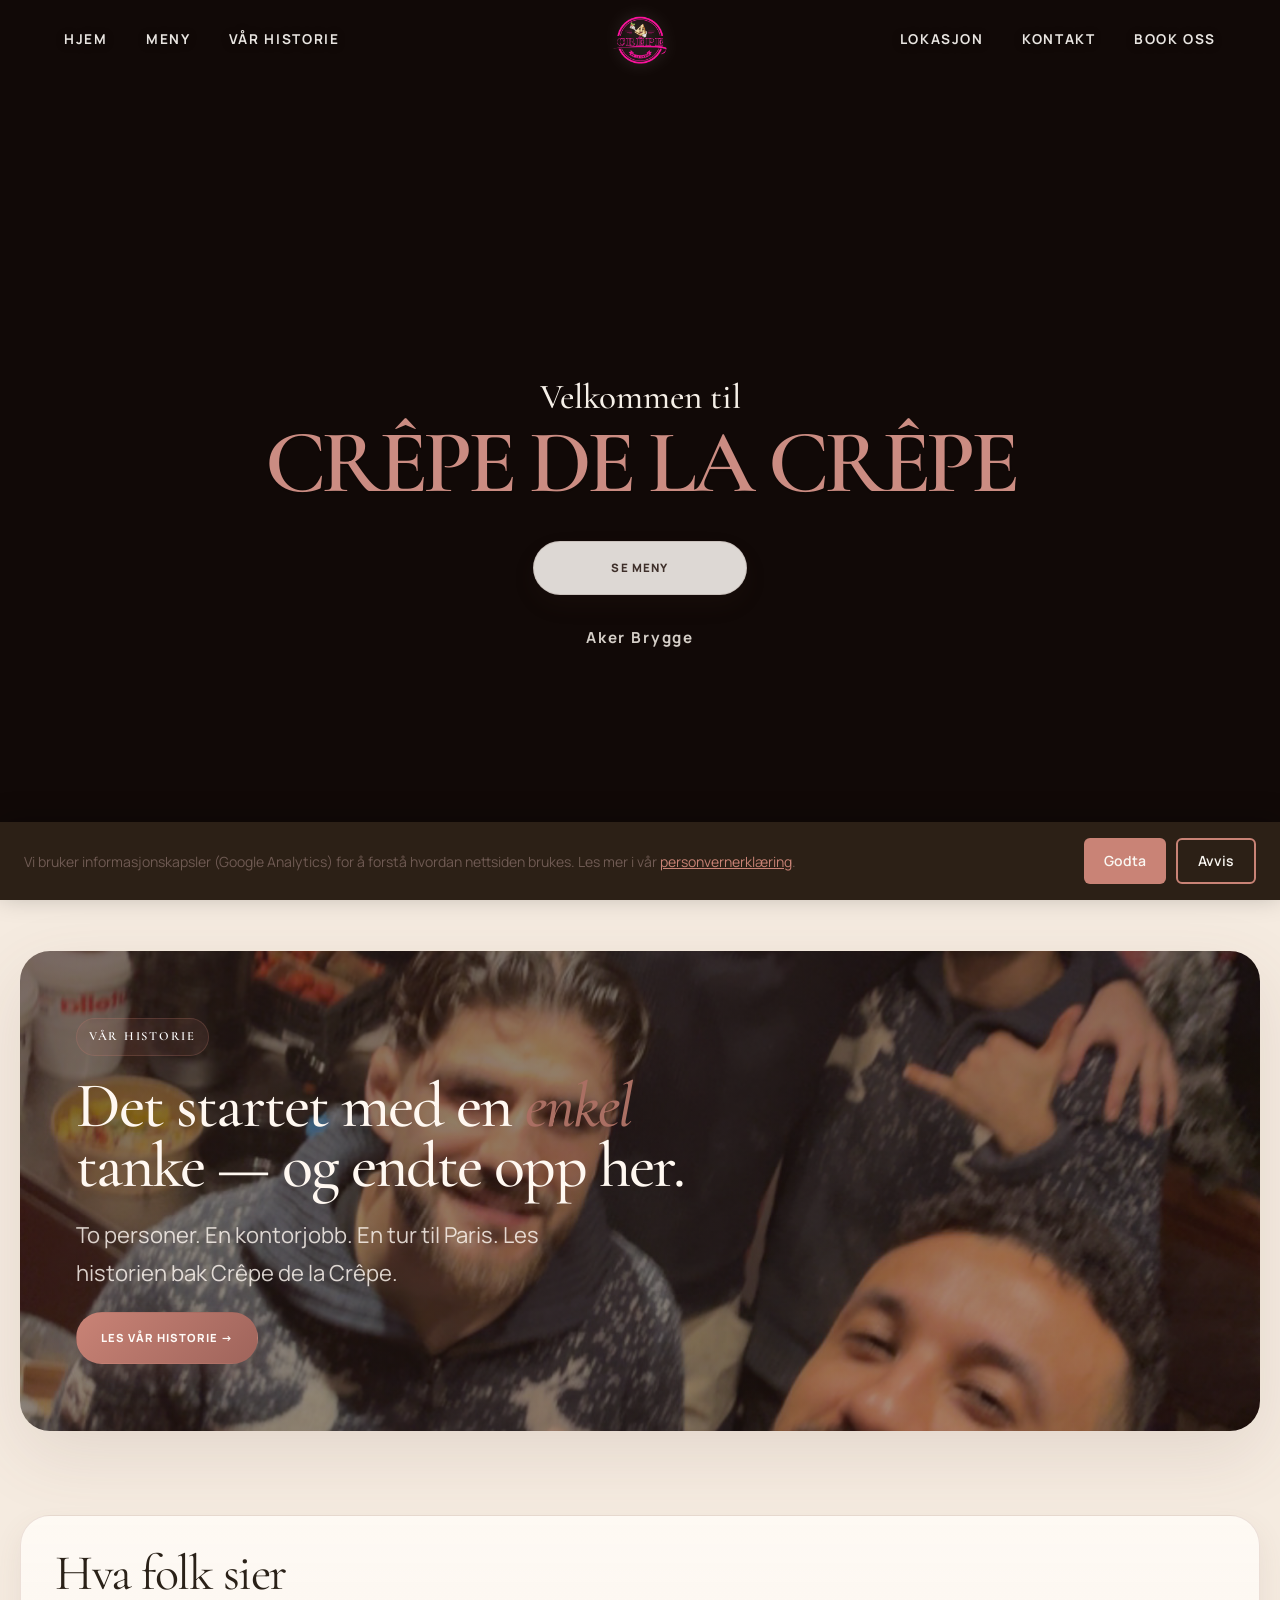
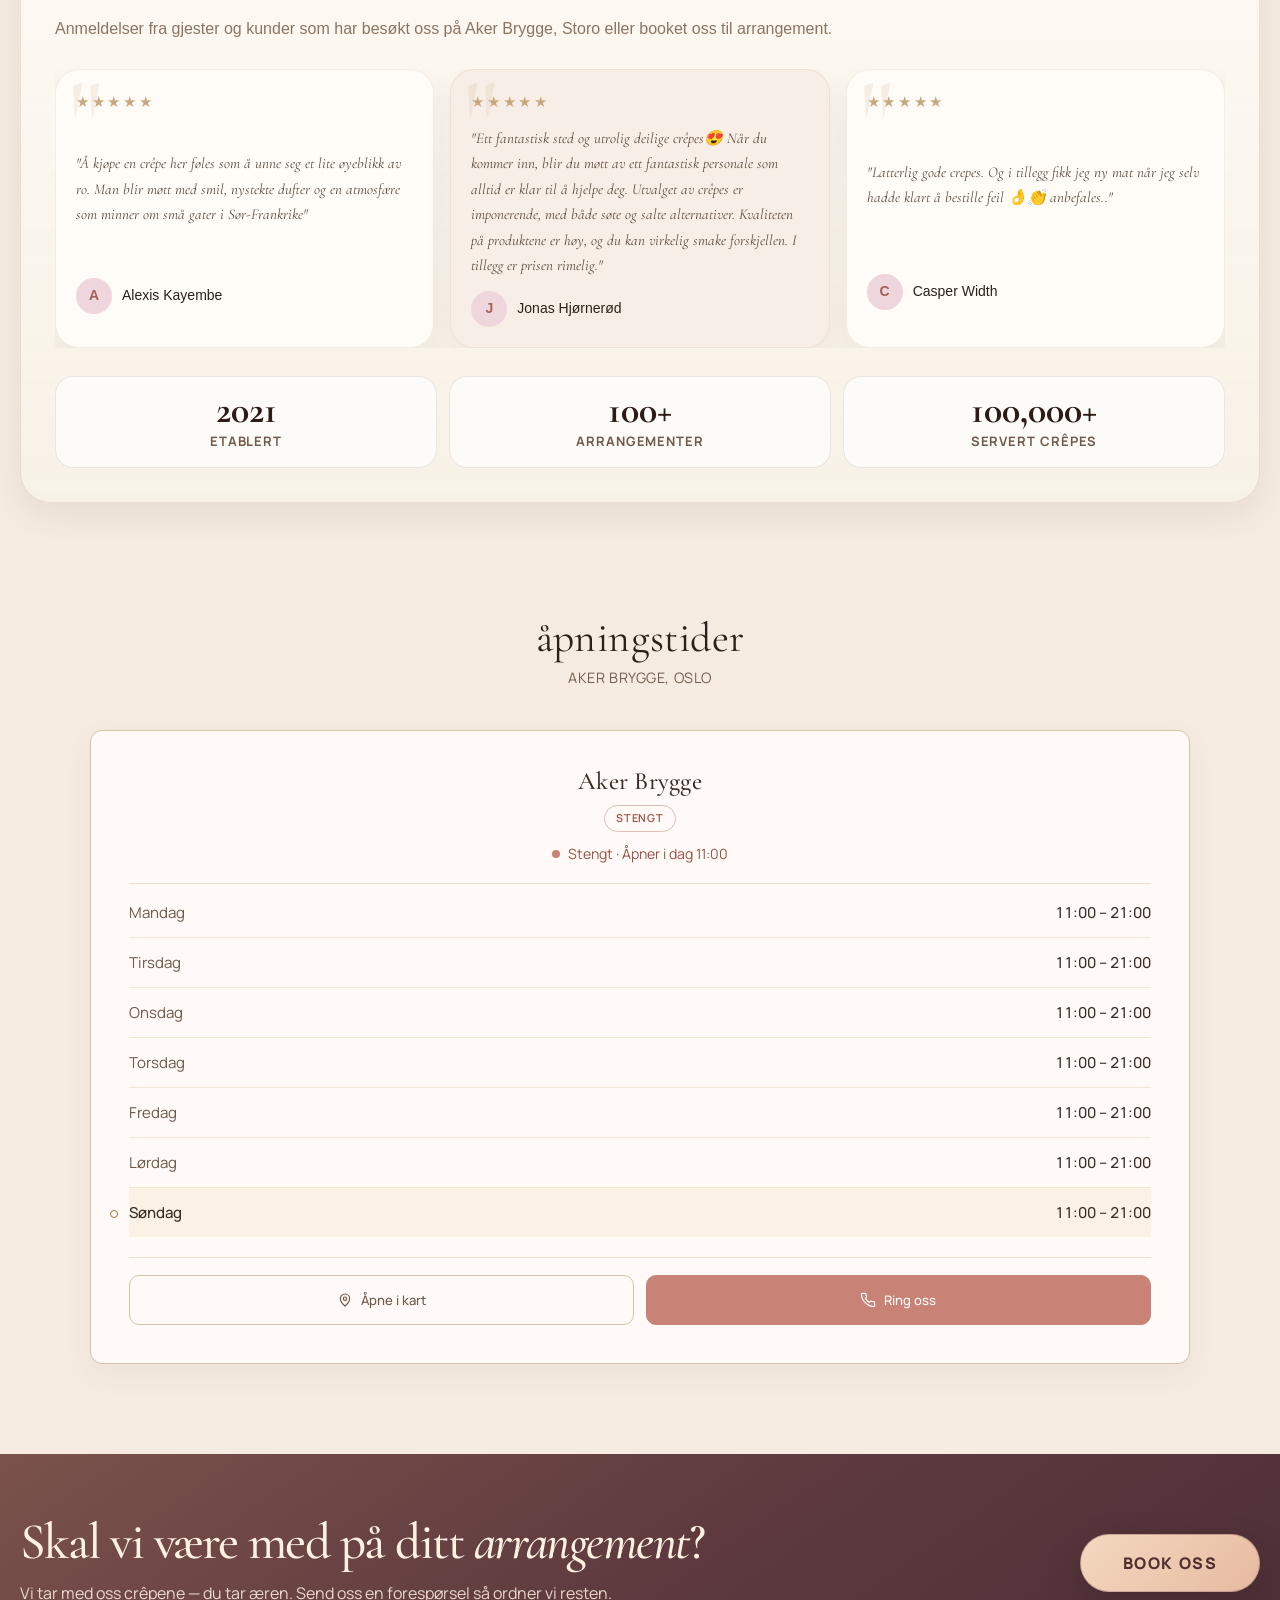
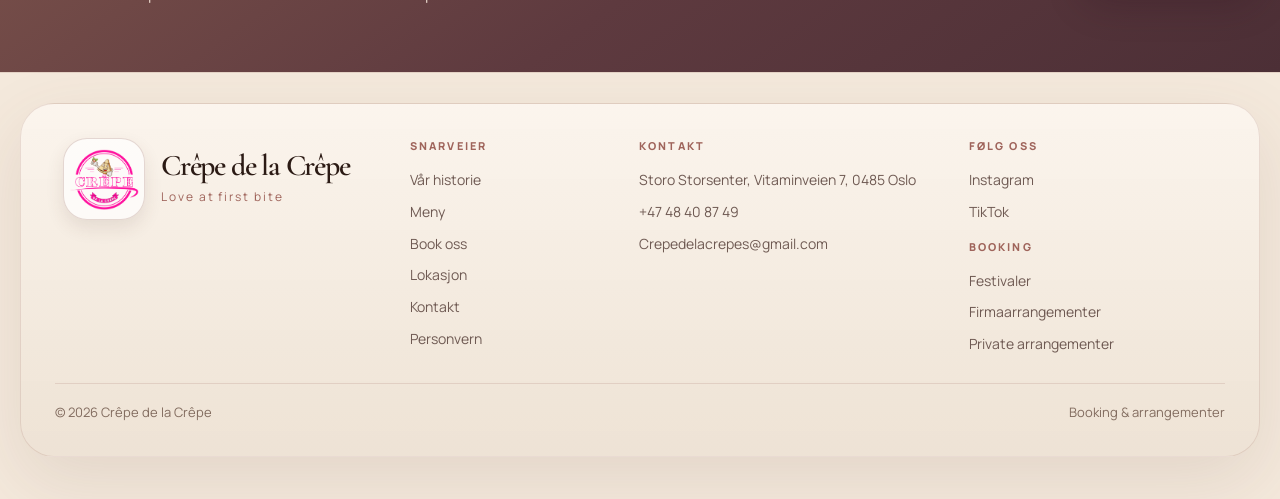
==== index.html @ 2be63f2c "Redesign Aker Brygge hours card: centered, natural, bigger day text - Center the location name, stat" ====
<!DOCTYPE html>
<html lang="nb">
<head>
  <meta charset="UTF-8" />
  <meta name="viewport" content="width=device-width, initial-scale=1.0" />
  <title>Crêpe de la Crêpe | Franske crêpes i Oslo</title>
  <meta name="description" content="Crêpe de la Crêpe serverer franske crêpes i Oslo. Besøk oss eller book oss til festivaler, firmaarrangementer og private arrangementer." />
  <meta name="keywords" content="crêpe oslo, crepe oslo, dessert oslo, streetfood oslo, crêpe storo, crepe storo storsenter, fransk dessert oslo, nutella crepe, crepe catering oslo, matbod festival, streetfood festival norge, dessert norge, crêpe norge, pancake oslo, pannekake oslo, crepe bestilling oslo, foodora oslo dessert, crêperie oslo, søt dessert oslo, salte crêpes oslo, crêpe arrangement">
  <link rel="icon" type="image/png" href="crepe-logo-transparent.png" />
  <link rel="canonical" href="https://www.crepedelacrepe.no/" />

  <meta property="og:type" content="website" />
  <meta property="og:title" content="Crêpe de la Crêpe | Franske crêpes i Oslo" />
  <meta property="og:description" content="Crêpe de la Crêpe serverer franske crêpes i Oslo. Besøk oss eller book oss til festivaler, firmaarrangementer og private arrangementer." />
  <meta property="og:url" content="https://www.crepedelacrepe.no/" />
  <meta property="og:image" content="https://www.crepedelacrepe.no/crepe-logo-transparent.png" />
  <meta name="twitter:card" content="summary_large_image" />
  <meta name="twitter:title" content="Crêpe de la Crêpe | Franske crêpes i Oslo" />
  <meta name="twitter:description" content="Crêpe de la Crêpe serverer franske crêpes i Oslo. Besøk oss eller book oss til festivaler, firmaarrangementer og private arrangementer." />
  <meta name="twitter:image" content="https://www.crepedelacrepe.no/crepe-logo-transparent.png" />


  <link rel="preconnect" href="https://fonts.googleapis.com">
  <link rel="preconnect" href="https://fonts.gstatic.com" crossorigin>
  <link href="https://fonts.googleapis.com/css2?family=Manrope:wght@400;500;600;700;800&family=Parisienne&family=Cormorant+Garamond:ital,wght@0,400;0,500;0,600;0,700;1,400;1,500;1,600;1,700&display=swap" rel="stylesheet">
  <link rel="stylesheet" href="./navbar.css">

  <style>
    :root {
      --paper: #f7f1e7;
      --cream: #f3eadf;
      --blush: #ead9d2;
      --flamingo-soft: #e9c8c0;
      --flamingo-muted: #d08f82;
      --flamingo-deep: #9f645b;
      --ink: #3b2e2a;
      --ink-soft: #6f5a53;
      --line: rgba(147, 97, 86, 0.17);
      --glass: rgba(247, 241, 231, 0.72);
      --text: var(--ink);
      --muted: var(--ink-soft);
      --muted-soft: rgba(111, 90, 83, 0.78);
      --accent: #c98376;
      --accent-2: #9f645b;
      --accent-soft: var(--blush);
      --foodora: #c98376;
      --foodora-dark: #9f645b;
      --bg-1: #fbf7f1;
      --bg-2: #f3e8dc;
      --white: #fffaf7;
      --max: 1240px;
      --radius: 30px;
      --shadow: 0 24px 70px rgba(103, 75, 67, 0.12);
      --shadow-soft: 0 12px 30px rgba(103, 75, 67, 0.09);
    }

    * {
      box-sizing: border-box;
    }

    html {
      scroll-behavior: smooth;
    }

    body {
      margin: 0;
      font-family: "Manrope", sans-serif;
      color: var(--text);
      line-height: 1.55;
      background: #f5ebe0;
    }

    a {
      color: inherit;
      text-decoration: none;
    }

    img {
      display: block;
      max-width: 100%;
    }

    button {
      font: inherit;
    }

    .container {
      width: min(var(--max), calc(100% - 32px));
      margin: 0 auto;
    }

    :is(a, button, .btn, input, textarea, select):focus-visible {
      outline: 2px solid rgba(159, 100, 91, 0.4);
      outline-offset: 2px;
    }

    .fade-in {
      opacity: 0;
      transform: translateY(18px);
      transition: opacity 0.65s ease, transform 0.65s ease;
    }

    .fade-in.visible {
      opacity: 1;
      transform: translateY(0);
    }

    .btn {
      display: inline-flex;
      align-items: center;
      justify-content: center;
      min-height: 52px;
      padding: 14px 24px;
      border-radius: 999px;
      border: 1px solid transparent;
      font-size: 0.7rem;
      font-weight: 800;
      letter-spacing: 0.1em;
      text-transform: uppercase;
      gap: 10px;
      transition: transform 0.22s ease, box-shadow 0.22s ease, background 0.22s ease, border-color 0.22s ease, filter 0.22s ease;
    }

    .btn:hover {
      transform: translateY(-2px);
    }

    .btn-primary {
      background: linear-gradient(135deg, var(--accent), var(--accent-2));
      color: #fffaf7;
      box-shadow: 0 10px 24px rgba(130, 89, 80, 0.24);
    }

    .btn-primary:hover {
      box-shadow: 0 14px 30px rgba(130, 89, 80, 0.3);
      filter: brightness(1.03);
    }

    .btn-secondary {
      background: rgba(255, 252, 247, 0.88);
      color: #2f2320;
      border-color: rgba(151, 103, 92, 0.20);
      box-shadow: 0 10px 24px rgba(97, 69, 60, 0.09);
    }

    .btn-secondary:hover {
      background: rgba(255,255,255,0.96);
      border-color: rgba(66, 39, 23, 0.18);
    }

    .brand {
      display: inline-flex;
      align-items: center;
      gap: 9px;
      min-width: 0;
      padding: 0 8px;
      color: #2f2018;
    }

    .brand-logo-wrap {
      width: 42px;
      height: 42px;
      border-radius: 50%;
      overflow: hidden;
      background: rgba(255, 255, 255, 0.7);
      border: 1px solid rgba(151, 103, 92, 0.25);
      display: grid;
      place-items: center;
      box-shadow: 0 8px 18px rgba(86, 58, 49, 0.11);
      flex-shrink: 0;
    }

    .brand-logo {
      width: 100%;
      height: 100%;
      object-fit: contain;
      padding: 5px;
    }

    .brand-title {
      font-family: "Cormorant Garamond", serif;
      font-size: clamp(24px, 2.7vw, 34px);
      font-weight: 600;
      letter-spacing: -0.03em;
      line-height: 0.92;
      white-space: nowrap;
    }

    h1,
    h2,
    h3 {
      font-family: "Cormorant Garamond", serif;
      font-weight: 500;
      color: var(--ink);
      letter-spacing: -0.045em;
      line-height: 0.94;
    }

    p {
      color: var(--ink-soft);
      line-height: 1.85;
    }

    .hero {
      min-height: 100vh;
      min-height: 100svh;
      width: 100%;
      padding: clamp(120px, 15vh, 170px) 0 clamp(46px, 7vh, 70px);
      display: grid;
      align-items: stretch;
      position: relative;
      overflow: hidden;
      isolation: isolate;
      background-color: #1a0e0b;
      /* background-image removed: replaced by hero video */
    }

    .hero::after {
      content: '';
      position: absolute;
      top: 0;
      left: 0;
      width: 100%;
      height: 100%;
      background: rgba(0, 0, 0, 0.35);
      z-index: 1;
      pointer-events: none;
    }

    .hero-video {
      position: absolute;
      top: 0;
      left: 0;
      width: 100%;
      height: 100%;
      object-fit: cover;
      z-index: 0;
    }

    @media (max-width: 768px) {
      #floating-bg-elements,
      .hero-ring {
        display: none !important;
      }
    }

    .hero-shell {
      width: min(1160px, calc(100% - 36px));
      margin: 0 auto;
      padding: 0;
      display: grid;
      justify-items: center;
      text-align: center;
      align-content: center;
      min-height: calc(100svh - clamp(164px, 22vh, 224px));
      padding-top: clamp(36px, 6vh, 70px);
      gap: clamp(12px, 1.8vh, 20px);
      position: relative;
      z-index: 2;
    }

    .hero-title {
      margin: 0;
      display: grid;
      gap: clamp(7px, 1.1vh, 12px);
      max-width: none;
      text-wrap: balance;
      position: relative;
      z-index: 1;
    }

    .hero-tagline {
      font-family: "Manrope", sans-serif;
      font-size: 0.68rem;
      letter-spacing: 0.3em;
      color: #c9756c;
      font-weight: 300;
      text-transform: uppercase;
      opacity: 0;
      transform: translateY(14px);
      animation: heroFadeUp 0.6s ease-out forwards;
      position: relative;
      z-index: 1;
    }

    .hero-line {
      opacity: 0;
      transform: translateY(14px);
      animation: heroFadeUp 0.6s ease-out forwards;
      position: relative;
      z-index: 1;
    }

    .hero-line-1 {
      font-family: "Cormorant Garamond", serif;
      font-size: clamp(1.5rem, 2.8vw, 2.2rem);
      font-weight: 500;
      line-height: 1;
      letter-spacing: 0;
      color: #F6F0E8;
      animation-delay: 0.04s;
    }

    .hero-line-2 {
      font-family: "Cormorant Garamond", serif;
      font-size: clamp(3.6rem, 8vw, 6.6rem);
      font-weight: 600;
      font-style: normal;
      text-transform: uppercase;
      line-height: 0.86;
      letter-spacing: -0.05em;
      animation-delay: 0.18s;
      color: #cb8c82;
      text-shadow: 0 1px 2px rgba(0, 0, 0, 0.14);
    }

    .hero-actions {
      opacity: 0;
      transform: translateY(14px);
      animation: heroFadeUp 0.6s ease-out 0.48s forwards;
      display: flex;
      flex-wrap: wrap;
      justify-content: center;
      gap: 12px;
      margin-top: clamp(14px, 2.8vh, 24px);
      position: relative;
      z-index: 1;
    }

    @media (min-width: 641px) {
      .hero-line-2 {
        white-space: nowrap;
        font-size: clamp(3.4rem, 7vw, 6.2rem);
      }

      .hero-actions {
        flex-wrap: nowrap;
      }
    }

    .hero-actions .btn {
      min-width: clamp(158px, 18vw, 214px);
      min-height: 54px;
      font-size: 0.72rem;
      position: relative;
      z-index: 1;
    }

    .hero-actions .btn-primary {
      background: linear-gradient(135deg, #cf8e81, #a3685d);
      border-color: rgba(159, 100, 91, 0.24);
      box-shadow: 0 14px 32px rgba(130, 89, 80, 0.20);
    }

    .hero-actions .btn-primary:hover {
      box-shadow: 0 18px 38px rgba(130, 89, 80, 0.26);
    }

    .hero-actions .btn-secondary {
      background: rgba(255, 251, 246, 0.86);
      color: #3f302b;
      border-color: rgba(111, 90, 83, 0.18);
      box-shadow: 0 10px 24px rgba(92, 64, 56, 0.08);
    }

    .hero-location {
      margin: 18px 0 0;
      font-size: 0.95rem;
      letter-spacing: 0.12em;
      color: rgba(246, 240, 232, 0.86);
      font-weight: 700;
      opacity: 0;
      transform: translateY(14px);
      animation: heroFadeUp 0.6s ease-out 0.6s forwards;
      position: relative;
      z-index: 1;
      display: inline-flex;
      align-items: center;
      justify-content: center;
      gap: 0.44em;
      line-height: 1.2;
      text-align: center;
      white-space: nowrap;
    }

    .hero-location-line {
      display: inline-block;
      white-space: nowrap;
    }

    .hero-location-separator {
      display: inline-block;
      transform: translateY(-0.02em);
    }


    @media (max-width: 460px) {
      .hero-location {
        white-space: normal;
        flex-wrap: wrap;
      }
    }

    .hero-ring {
      position: absolute;
      border-radius: 50%;
      border: 1px solid rgba(182, 142, 131, 0.16);
      pointer-events: none;
      z-index: -1;
    }

    .hero-ring-1 {
      width: min(850px, 90vw);
      height: min(850px, 90vw);
      top: 50%;
      left: 50%;
      transform: translate(-50%, -43%);
    }

    .hero-ring-2 {
      width: min(1050px, 110vw);
      height: min(1050px, 110vw);
      top: 48%;
      left: 50%;
      transform: translate(-50%, -42%);
      border-color: rgba(182, 142, 131, 0.1);
    }

    .hero-ring-3 {
      width: min(1260px, 132vw);
      height: min(1260px, 132vw);
      top: 46%;
      left: 50%;
      transform: translate(-50%, -42%);
      border-color: rgba(182, 142, 131, 0.07);
    }

    @keyframes heroFadeUp {
      from {
        opacity: 0;
        transform: translateY(14px);
      }
      to {
        opacity: 1;
        transform: translateY(0);
      }
    }

    main {
      position: relative;
      z-index: 1;
    }

    section {
      padding: 0 0 76px;
    }

    .section-head {
      display: flex;
      justify-content: space-between;
      align-items: end;
      gap: 20px;
      margin-bottom: 24px;
      flex-wrap: wrap;
    }

    .section-head h2,
    .section-head h3 {
      margin: 0;
      font-family: "Cormorant Garamond", serif;
      font-size: clamp(2.6rem, 6.2vw, 5.2rem);
      font-weight: 500;
      letter-spacing: -0.045em;
      color: var(--ink);
      line-height: 0.94;
    }

    .section-head h2 em,
    .section-head h3 em,
    .history-teaser-title em,
    .booking-cta-copy h3 em {
      font-style: italic;
      color: #aa6f63;
      font-weight: 500;
    }

    .card {
      background: linear-gradient(180deg, rgba(247,239,231,0.90), rgba(239,227,214,0.94));
      border: 1px solid var(--line);
      border-radius: var(--radius);
      padding: 28px;
      box-shadow: var(--shadow);
    }

    .intro-wrap {
      margin-top: 0;
      position: relative;
      z-index: 5;
    }

    .intro-card {
      background:
        radial-gradient(circle at top right, rgba(197,130,117,0.16), transparent 24%),
        radial-gradient(circle at bottom left, rgba(255,255,255,0.30), transparent 26%),
        linear-gradient(180deg, rgba(253,248,241,0.94), rgba(242,230,220,0.98));
      backdrop-filter: blur(12px);
      border: 1px solid rgba(66, 39, 23, 0.08);
      border-radius: 34px;
      box-shadow:
        0 24px 70px rgba(56, 33, 20, 0.12),
        inset 0 1px 0 rgba(255,255,255,0.48);
      padding: 34px;
      display: grid;
      grid-template-columns: 1fr;
      gap: 30px;
      align-items: start;
    }

    .intro-left {
      display: grid;
      gap: 24px;
      align-content: start;
      padding-right: 6px;
    }

    .eyebrow {
      display: inline-flex;
      width: fit-content;
      border-radius: 999px;
      color: #fff;
      font-family: "Cormorant Garamond", serif;
      font-size: 0.78rem;
      font-weight: 600;
      letter-spacing: 0.14em;
      text-transform: uppercase;
      background: rgba(190,122,109,0.11);
      border: 1px solid rgba(190,122,109,0.24);
      padding: 8px 12px;
    }

    .script-title {
      font-family: "Parisienne", cursive;
      font-size: clamp(42px, 5vw, 64px);
      line-height: 0.92;
      color: #9a6158;
      margin: -4px 0 2px;
      text-shadow: 0 6px 18px rgba(255,255,255,0.26);
    }

    .intro-copy .lead {
      margin: 0;
      color: #4a352b;
      font-size: 17px;
      line-height: 1.98;
      font-weight: 500;
      max-width: 68ch;
    }

    .stops-block {
      margin-top: 4px;
      padding-top: 22px;
      border-top: 1px solid rgba(66, 39, 23, 0.08);
      display: grid;
      gap: 10px;
      justify-items: center;
      text-align: center;
    }

    .stops-title {
      font-family: "Cormorant Garamond", serif;
      color: #6b4f42;
      font-size: 24px;
      font-weight: 700;
      letter-spacing: -0.02em;
      line-height: 1;
    }

    .stops-line {
      color: #5f483c;
      font-size: 15px;
      line-height: 1.8;
      font-weight: 600;
      max-width: 46ch;
    }

    .featured-card {
      position: relative;
      border-radius: 30px;
      overflow: hidden;
      border: 1px solid rgba(66, 39, 23, 0.08);
      background: #f7ede3;
      box-shadow:
        0 16px 40px rgba(56, 33, 20, 0.10),
        inset 0 1px 0 rgba(255,255,255,0.28);
      display: flex;
      flex-direction: column;
      align-self: center;
    }

    .featured-media {
      position: relative;
      min-height: 100%;
      flex: 1;
    }

    .featured-media img {
      width: 100%;
      height: 100%;
      min-height: 360px;
      max-height: 460px;
      object-fit: cover;
      transform: scale(1.01);
    }

    .featured-media::after {
      content: "";
      position: absolute;
      inset: 0;
      background:
        linear-gradient(to top, rgba(26,14,10,0.54), rgba(26,14,10,0.06)),
        radial-gradient(circle at top right, rgba(255,255,255,0.10), transparent 22%);
      pointer-events: none;
    }

    .featured-label {
      position: absolute;
      top: 16px;
      left: 16px;
      z-index: 2;
      padding: 9px 12px;
      border-radius: 999px;
      background: rgba(255, 250, 245, 0.84);
      color: #4c392f;
      font-size: 11px;
      font-weight: 800;
      letter-spacing: 0.08em;
      text-transform: uppercase;
      border: 1px solid rgba(66, 39, 23, 0.08);
      box-shadow: 0 8px 22px rgba(0,0,0,0.08);
    }

    .featured-price {
      position: absolute;
      top: 16px;
      right: 16px;
      z-index: 2;
      padding: 12px 14px;
      border-radius: 18px;
      background: linear-gradient(135deg, var(--accent), var(--accent-2));
      color: #fffaf7;
      font-size: 20px;
      font-weight: 800;
      box-shadow: 0 12px 26px rgba(138, 90, 80, 0.28);
    }

    .featured-copy {
      position: absolute;
      left: 22px;
      bottom: 22px;
      z-index: 2;
      color: white;
    }

    .featured-copy h3 {
      margin: 0;
      font-family: "Parisienne", cursive;
      font-size: 46px;
      line-height: 0.95;
      font-weight: 400;
      text-shadow: 0 6px 22px rgba(0,0,0,0.24);
    }

    .history-teaser {
      padding-top: clamp(28px, 4vw, 52px);
    }

    .history-teaser-card {
      position: relative;
      min-height: 480px;
      border-radius: var(--radius);
      box-shadow: var(--shadow);
      overflow: hidden;
      display: grid;
      align-items: center;
      padding: clamp(28px, 5vw, 56px);
      background:
        linear-gradient(135deg, rgba(48,31,25,0.62), rgba(48,31,25,0.38)),
        url("team.jpg") center / cover no-repeat;
    }

    .history-teaser-content {
      max-width: 680px;
      display: grid;
      gap: 20px;
      justify-items: start;
    }

    .history-teaser-title {
      margin: 0;
      font-family: "Cormorant Garamond", serif;
      font-size: clamp(36px, 5vw, 68px);
      line-height: 0.95;
      letter-spacing: -0.03em;
      color: #fff8f1;
      text-wrap: balance;
    }

    .history-teaser-subtext {
      margin: 0;
      color: rgba(255, 248, 241, 0.82);
      font-size: clamp(16px, 2.1vw, 22px);
      line-height: 1.7;
      max-width: 42ch;
    }

    .info-grid {
      display: grid;
      grid-template-columns: 1.08fr 0.92fr;
      gap: 18px;
      align-items: stretch;
    }

    .hours-card {
      display: grid;
      gap: 16px;
      padding: 24px;
    }

    #lokasjon .section-head h2 {
      font-size: clamp(31px, 3.4vw, 48px);
      line-height: 0.98;
    }

    .hours-grid {
      display: grid;
      grid-template-columns: repeat(2, minmax(0,1fr));
      gap: 10px 16px;
      padding: 15px 16px;
      border-radius: 20px;
      background: rgba(255,255,255,0.36);
      border: 1px solid var(--line);
    }

    .row {
      display: flex;
      justify-content: space-between;
      gap: 16px;
      padding: 11px 0;
      border-bottom: 1px solid var(--line);
      color: var(--muted);
    }

    .row strong {
      color: var(--text);
    }

    .contact-box {
      display: grid;
      grid-template-columns: 1fr 1fr;
      gap: 12px;
    }

    .contact-chip {
      display: flex;
      gap: 12px;
      align-items: center;
      padding: 12px 14px;
      border-radius: 16px;
      background: rgba(255,255,255,0.40);
      border: 1px solid var(--line);
      color: #5f493d;
      min-height: 52px;
      transition: 0.2s ease;
    }

    .contact-chip:hover {
      border-color: rgba(199, 149, 99, 0.30);
      background: rgba(255,255,255,0.62);
    }

    .location-actions {
      display: flex;
      flex-wrap: wrap;
      gap: 12px;
    }

    .location-actions .btn-secondary {
      color: var(--text);
      background: rgba(255,255,255,0.78);
      border-color: rgba(66, 39, 23, 0.12);
    }

    .location-actions .btn-secondary:hover {
      background: rgba(255,255,255,0.92);
      border-color: rgba(66, 39, 23, 0.18);
    }

    .map-box {
      border-radius: var(--radius);
      overflow: hidden;
      border: 1px solid var(--line);
      box-shadow: var(--shadow);
      min-height: 100%;
    }

    .map-box iframe {
      width: 100%;
      height: 100%;
      min-height: 390px;
      border: 0;
      filter: saturate(0.92) contrast(0.96) brightness(0.98);
    }

    .social-proof {
      padding-top: 8px;
    }

    .social-proof-shell {
      background: linear-gradient(180deg, rgba(255, 252, 247, 0.84), rgba(247, 241, 231, 0.96));
      border: 1px solid var(--line);
      border-radius: var(--radius);
      padding: clamp(24px, 4vw, 34px);
      box-shadow: var(--shadow-soft);
      display: grid;
      gap: 22px;
    }

    .social-proof h2 {
      margin: 0;
      font-family: "Cormorant Garamond", serif;
      font-size: clamp(34px, 4vw, 50px);
      line-height: 0.95;
      letter-spacing: -0.03em;
      font-weight: 400;
      color: #2A2118;
    }

    .social-proof-subtitle {
      margin: -6px 0 4px;
      font-family: "DM Sans", sans-serif;
      font-weight: 400;
      color: #8A7562;
    }

    .testimonial-grid {
      display: grid;
      grid-template-columns: repeat(3, minmax(0, 1fr));
      gap: 16px;
    }

    .testimonial-carousel {
      position: relative;
      display: grid;
      gap: 14px;
      min-width: 0;
    }

    .testimonial-viewport {
      overflow: hidden;
      width: 100%;
      min-width: 0;
    }

    .testimonial-controls,
    .testimonial-arrow,
    .testimonial-dots {
      display: none;
    }

    .testimonial-card {
      background: #FFFCF8;
      border: 1px solid rgba(200, 168, 130, 0.20);
      border-radius: 24px;
      padding: 20px;
      display: grid;
      gap: 12px;
      box-shadow: 0 10px 26px rgba(79, 54, 33, 0.08);
      min-width: 0;
      overflow-wrap: anywhere;
      position: relative;
      overflow: hidden;
      transform: rotate(0deg);
      transition: transform 0.3s ease;
    }

    .testimonial-card::before {
      content: '"';
      position: absolute;
      top: -8px;
      left: 12px;
      font-size: 120px;
      font-family: "Cormorant Garamond", serif;
      line-height: 1;
      color: #C8A882;
      opacity: 0.16;
      pointer-events: none;
    }

    .testimonial-card:nth-child(3n + 2) {
      background: #F7EFE7;
    }

    .testimonial-card:nth-child(3n) {
      background: #FFFCF8;
    }

    .testimonial-card:nth-child(even) {
      transform: rotate(0deg);
    }

    .testimonial-card:hover {
      transform: rotate(0deg);
    }

    .testimonial-stars {
      color: #C8A882;
      letter-spacing: 0.18em;
      font-size: 15px;
      position: relative;
      z-index: 1;
    }

    .testimonial-card blockquote {
      margin: 0;
      color: #5C4A3A;
      line-height: 1.7;
      font-size: 15px;
      font-family: "Cormorant Garamond", serif;
      font-style: italic;
      font-weight: 400;
      overflow-wrap: anywhere;
      position: relative;
      z-index: 1;
    }

    .testimonial-author {
      color: #2A2118;
      font-family: "DM Sans", sans-serif;
      font-weight: 500;
      font-size: 14px;
      display: inline-flex;
      align-items: center;
      gap: 10px;
      position: relative;
      z-index: 1;
    }

    .testimonial-avatar {
      width: 36px;
      height: 36px;
      border-radius: 50%;
      background: #EFD6DC;
      color: #9F645B;
      display: inline-flex;
      align-items: center;
      justify-content: center;
      font-size: 14px;
      font-weight: 700;
    }

    .stats-bar {
      display: grid;
      grid-template-columns: repeat(3, minmax(0, 1fr));
      gap: 12px;
      padding-top: 6px;
    }

    .stat-pill {
      background: rgba(255,255,255,0.66);
      border: 1px solid rgba(66, 39, 23, 0.1);
      border-radius: 18px;
      padding: 16px 14px;
      text-align: center;
      display: grid;
      gap: 4px;
    }

    .stat-pill strong {
      font-size: clamp(28px, 3.2vw, 38px);
      font-family: "Cormorant Garamond", serif;
      line-height: 0.9;
      color: #2d1c15;
    }

    .stat-pill span {
      font-size: 13px;
      letter-spacing: 0.07em;
      text-transform: uppercase;
      color: #70594b;
      font-weight: 700;
    }

    .booking-cta-strip {
      background: linear-gradient(145deg, #7b524b 0%, #5e3a3f 52%, #4c2f36 100%);
      color: #fbf1e7;
      padding: clamp(36px, 6vw, 64px) 0;
      margin-top: 18px;
    }

    .booking-cta-shell {
      display: grid;
      grid-template-columns: minmax(0, 1fr) auto;
      gap: 22px;
      align-items: center;
    }

    .booking-cta-shell h3 {
      margin: 0;
      font-family: "Cormorant Garamond", serif;
      font-size: clamp(34px, 4vw, 56px);
      line-height: 0.95;
      letter-spacing: -0.03em;
      color: #fff1e2;
    }

    .booking-cta-shell p {
      margin: 12px 0 0;
      color: rgba(255, 241, 227, 0.86);
      font-size: 16px;
      max-width: 64ch;
    }

    .booking-cta-shell .btn {
      min-height: 58px;
      min-width: 180px;
      font-size: 16px;
    }

    .booking-cta-shell .btn-primary {
      background: linear-gradient(135deg, #f3d8bf, #e7baa1);
      color: #4f302f;
      border-color: rgba(95, 56, 59, 0.26);
      box-shadow: 0 14px 34px rgba(45, 20, 30, 0.26);
    }

    .booking-cta-shell .btn-primary:hover {
      box-shadow: 0 16px 36px rgba(45, 20, 30, 0.3);
      filter: brightness(1.02);
    }

    .footer {
      padding: 30px 0 42px;
      border-top: 1px solid var(--line);
      background: #f4e9dc;
    }

    .footer-shell {
      background: linear-gradient(180deg, rgba(251,245,238,0.92), rgba(237,226,212,0.95));
      border: 1px solid var(--line);
      border-radius: 34px;
      padding: 34px;
      box-shadow: var(--shadow);
    }

    .footer-grid {
      display: grid;
      grid-template-columns: 1.05fr 0.7fr 1fr 0.85fr;
      gap: 28px;
      align-items: start;
    }

    .footer-brand {
      display: grid;
      gap: 18px;
      align-content: start;
      min-width: 0;
    }

    .footer-brand .brand {
      justify-self: start;
      gap: 16px;
    }

    .footer .brand-logo-wrap {
      width: 82px;
      height: 82px;
      border-radius: 24px;
      flex-shrink: 0;
    }

    .footer .brand-title {
      color: #2b1a14;
      text-shadow: none;
      font-size: 30px;
      line-height: 0.95;
      letter-spacing: -0.04em;
      white-space: nowrap;
    }

    .footer .brand-subtitle {
      color: #9f645b;
      margin-top: 8px;
      font-size: 12px;
      letter-spacing: 0.16em;
    }

    .footer-block h4 {
      margin: 0 0 14px;
      font-size: 0.68rem;
      font-weight: 800;
      letter-spacing: 0.2em;
      text-transform: uppercase;
      color: var(--flamingo-deep);
    }

    .footer-links,
    .footer-list {
      display: grid;
      gap: 10px;
    }

    .footer-links a,
    .footer-list a,
    .footer-list div {
      color: var(--muted);
      font-size: 14px;
      transition: color 0.2s ease;
    }

    .footer-links a:hover,
    .footer-list a:hover {
      color: var(--text);
    }

    .footer-shortcuts {
      margin-left: 10px;
    }

    .footer-actions {
      display: grid;
      gap: 12px;
      margin-top: 16px;
      max-width: 420px;
    }

    .footer-actions-top {
      display: grid;
      grid-template-columns: 1fr 1fr;
      gap: 12px;
    }

    .footer-actions-bottom {
      display: grid;
    }

    .footer .footer-actions .btn-secondary {
      background: rgba(255,255,255,0.90);
      border: 1px solid rgba(110, 78, 67, 0.18);
      color: var(--text);
      box-shadow: 0 10px 24px rgba(56, 33, 20, 0.06);
    }

    .footer .footer-actions .btn-secondary:hover {
      background: rgba(255,255,255,1);
      border-color: rgba(66, 39, 23, 0.18);
    }

    .footer-mini {
      margin-top: 28px;
      padding-top: 18px;
      border-top: 1px solid var(--line);
      display: flex;
      flex-wrap: wrap;
      justify-content: space-between;
      gap: 12px;
      color: #826c5f;
      font-size: 13px;
    }

    .back-to-top {
      position: fixed;
      right: 18px;
      bottom: 18px;
      z-index: 140;
      width: 54px;
      height: 54px;
      border: 1px solid rgba(110, 78, 67, 0.18);
      border-radius: 999px;
      background: rgba(255, 250, 245, 0.88);
      color: var(--text);
      box-shadow: 0 16px 34px rgba(56, 33, 20, 0.14);
      display: grid;
      place-items: center;
      font-size: 22px;
      font-weight: 800;
      cursor: pointer;
      opacity: 0;
      pointer-events: none;
      transform: translateY(8px);
      transition: opacity 0.22s ease, transform 0.22s ease, background 0.22s ease, border-color 0.22s ease;
      backdrop-filter: blur(10px);
    }

    .back-to-top.visible {
      opacity: 1;
      pointer-events: auto;
      transform: translateY(0);
    }

    .back-to-top:hover {
      background: rgba(255, 255, 255, 0.98);
      border-color: rgba(199, 149, 99, 0.34);
    }

    @media (max-width: 1180px) {
      .intro-card {
        grid-template-columns: 1fr;
      }

      .footer-grid {
        grid-template-columns: 1fr 1fr;
      }

      .footer-brand {
        grid-column: 1 / -1;
      }
    }

    @media (max-width: 980px) {
      .info-grid,
      .contact-box {
        grid-template-columns: 1fr;
      }

      .hours-grid {
        grid-template-columns: 1fr;
      }

      .map-box iframe {
        min-height: 350px;
      }

      .hero {
        padding-top: 186px;
      }
    }

    @media (max-width: 720px) {
      .footer-grid {
        grid-template-columns: 1fr;
      }

      .footer-shortcuts {
        margin-left: 0;
      }

      .footer-actions-top {
        grid-template-columns: 1fr;
      }

      .footer .brand-title {
        white-space: normal;
        font-size: 28px;
      }

      .back-to-top {
        right: 14px;
        bottom: 14px;
        width: 50px;
        height: 50px;
      }
    }

    @media (max-width: 640px) {
      .container {
        width: min(var(--max), calc(100% - 20px));
      }

      .brand {
        padding: 0 2px;
      }

      .brand-title {
        font-size: clamp(20px, 6.6vw, 25px);
      }

      .hero {
        padding: 168px 0 46px;
      }

      .hero-shell {
        width: calc(100% - 28px);
        min-height: calc(100svh - 224px);
        padding-top: clamp(24px, 6vh, 42px);
      }

      .hero-line-1 {
        font-size: clamp(26px, 6.4vw, 34px);
      }

      .hero-line-2 {
        font-size: clamp(44px, 10.8vw, 56px);
        line-height: 0.92;
      }

      .hero-actions {
        width: min(430px, 100%);
        justify-content: center;
        gap: 10px;
      }

      .hero-actions .btn {
        width: 100%;
        flex: 1 1 100%;
        min-height: 48px;
      }

      .hero-location {
        font-size: 0.82rem;
        letter-spacing: 0.1em;
        gap: 0.35em;
      }

      .hero-location-line {
        white-space: nowrap;
      }

      .blob-1 {
        width: 300px;
        height: 300px;
        opacity: 0.5;
      }

      .blob-2 {
        width: 240px;
        height: 240px;
        opacity: 0.42;
      }

      .blob-3 {
        width: 210px;
        height: 210px;
        opacity: 0.34;
      }

      .intro-card,
      .footer-shell,
      .card {
        padding: 22px;
      }

      .hours-card {
        padding: 20px;
      }

      .map-box iframe {
        min-height: 310px;
      }

      .script-title {
        font-size: 42px;
      }

      .featured-media img {
        min-height: 280px;
        max-height: 340px;
      }

      .featured-copy h3 {
        font-size: 38px;
      }

      .history-teaser-card {
        min-height: 360px;
      }

      .history-teaser-content {
        justify-items: center;
        margin: 0 auto;
        text-align: center;
      }

      .footer .brand-subtitle {
        font-size: 10px;
        letter-spacing: 0.14em;
      }

      .footer .brand-logo-wrap {
        width: 72px;
        height: 72px;
      }

      .footer .brand-title {
        font-size: 26px;
      }

      .testimonial-carousel {
        gap: 12px;
      }

      .testimonial-grid {
        display: flex;
        grid-template-columns: none;
        gap: 0;
        width: 100%;
        transform: translateX(0);
        transition: transform 0.62s ease;
        touch-action: pan-y;
      }

      .testimonial-viewport {
        overflow: hidden;
        border-radius: 24px;
        width: 100%;
      }

      .testimonial-card {
        flex: 0 0 100%;
        width: 100%;
        max-width: 100%;
        min-width: 0;
        padding: 20px 16px 18px;
      }

      .testimonial-controls {
        display: grid;
        grid-template-columns: auto minmax(0, 1fr) auto;
        align-items: center;
        gap: 10px;
      }

      .testimonial-arrow {
        position: static;
        transform: none;
        width: 38px;
        height: 38px;
        border-radius: 999px;
        border: 1px solid rgba(66, 39, 23, 0.15);
        background: rgba(255, 250, 245, 0.96);
        color: var(--text);
        font-size: 22px;
        line-height: 1;
        display: grid;
        place-items: center;
        box-shadow: 0 10px 22px rgba(56, 33, 20, 0.14);
      }

      .testimonial-arrow.prev {
        justify-self: start;
      }

      .testimonial-arrow.next {
        justify-self: end;
      }

      .testimonial-dots {
        display: flex;
        justify-content: center;
        align-items: center;
        gap: 8px;
        margin: 0;
      }

      .testimonial-dot {
        width: 8px;
        height: 8px;
        border-radius: 50%;
        border: none;
        background: rgba(111, 88, 76, 0.35);
        padding: 0;
      }

      .testimonial-dot.active {
        background: var(--accent-2);
      }

      .stats-bar {
        grid-template-columns: 1fr;
      }

      .booking-cta-shell {
        grid-template-columns: 1fr;
      }

      .booking-cta-shell .btn {
        width: 100%;
      }

      .footer-actions {
        display: none;
      }
    }

    @media (prefers-reduced-motion: reduce) {
      html {
        scroll-behavior: auto;
      }

      .fade-in,
      .btn,
      .hero-line,
      .hero-actions,
      .contact-chip,
      .back-to-top {
        transition: none;
      }

      .hero-line,
      .hero-actions {
        animation: none;
        opacity: 1;
        transform: none;
      }

      .blob {
        animation: none;
      }
    }

    /* ── Lokasjon two-column grid (scoped) ── */
    .loc-grid {
      display: grid;
      grid-template-columns: 1fr 1fr;
      gap: 18px;
      align-items: start;
    }
    @media (max-width: 767px) {
      .loc-grid { grid-template-columns: 1fr; }
    }
  </style>

  <script type="application/ld+json">
  {
    "@context": "https://schema.org",
    "@type": "FoodEstablishment",
    "name": "Crêpe de la Crêpe",
    "url": "https://www.crepedelacrepe.no/",
    "telephone": "+4748408749",
    "email": "crepedelacrepes@gmail.com",
    "address": {
      "@type": "PostalAddress",
      "streetAddress": "Vitaminveien 7",
      "addressLocality": "Oslo",
      "postalCode": "0485",
      "addressCountry": "NO"
    },
    "servesCuisine": ["French", "Crêpes", "Street Food"],
    "priceRange": "kr",
    "openingHoursSpecification": [
      {
        "@type": "OpeningHoursSpecification",
        "dayOfWeek": ["Monday","Tuesday","Wednesday","Thursday","Friday"],
        "opens": "12:00",
        "closes": "21:00"
      },
      {
        "@type": "OpeningHoursSpecification",
        "dayOfWeek": "Saturday",
        "opens": "12:00",
        "closes": "19:00"
      }
    ],
    "sameAs": [
      "https://www.instagram.com/crepe_delacrepe/",
      "https://www.tiktok.com/@crepe_delacrepe",
      "https://www.foodora.no/restaurant/agfr/crepe-de-la-crepe-storo-storsenter"
    ]
  }
  </script>

  <style>
    #floating-bg-elements {
      position: absolute;
      inset: 0;
      overflow: hidden;
      pointer-events: none;
      z-index: 0;
    }

    #floating-bg-elements span {
      position: absolute;
      font-size: clamp(1.2rem, 2vw, 2rem);
      opacity: 0.13;
      animation: floatDrift var(--dur) ease-in-out infinite;
      animation-delay: var(--delay);
      left: var(--x);
      top: var(--y);
      filter: blur(0.4px);
    }

    @keyframes floatDrift {
      0%   { transform: translateY(0px) rotate(0deg); }
      50%  { transform: translateY(-18px) rotate(6deg); }
      100% { transform: translateY(0px) rotate(0deg); }
    }

    /* ── Transparent navbar state (home page hero) ── */
    .page-home .site-nav.navbar-transparent {
      background:              transparent !important;
      border-bottom-color:     transparent !important;
      box-shadow:              none !important;
      backdrop-filter:         none !important;
      -webkit-backdrop-filter: none !important;
    }

    @media (min-width: 861px) {
      /* White text so links stay readable against the dark hero video */
      .page-home .site-nav.navbar-transparent .site-nav__left .site-nav__link,
      .page-home .site-nav.navbar-transparent .site-nav__right-links .site-nav__link {
        color:       rgba(255, 252, 247, 0.91) !important;
        text-shadow: 0 1px 8px rgba(0, 0, 0, 0.45) !important;
        opacity:     1 !important;
      }

      /* Once navbar-transparent is removed (scrolled), lock in the solid cream
         background — this overrides the is-scrolled transparent state from navbar.css */
      .page-home .site-nav:not(.navbar-transparent) {
        background:              #FAF7F2 !important;
        border-bottom:           1px solid rgba(44, 32, 22, 0.08) !important;
        backdrop-filter:         none !important;
        -webkit-backdrop-filter: none !important;
        box-shadow:              none !important;
      }
    }
  </style>

</head>
<body>
  <script src="./navbar.js"></script>

  <main id="top">
    <section class="hero" aria-label="Velkommen">
      <div id="heroVideoMount" aria-hidden="true"></div>
      <div class="hero-shell">
        <h1 class="hero-title" aria-label="Velkommen til Crêpe de la Crêpe">
          <span class="hero-line hero-line-1">Velkommen til</span>
          <span class="hero-line hero-line-2">Crêpe de la Crêpe</span>
        </h1>

        <div class="hero-actions">
          <a class="btn btn-secondary" href="./meny.html">Se meny</a>
        </div>

        <p class="hero-location" aria-label="Aker Brygge">
          <span class="hero-location-line">Aker Brygge</span>
        </p>
      </div>
    </section>

    <section class="history-teaser fade-in" aria-label="Vår historie">
      <div class="container">
        <div class="history-teaser-card">
          <div class="history-teaser-content">
            <div class="eyebrow">Vår historie</div>
            <h2 class="history-teaser-title">Det startet med en <em>enkel</em> tanke — og endte opp her.</h2>
            <p class="history-teaser-subtext">To personer. En kontorjobb. En tur til Paris. Les historien bak Crêpe de la Crêpe.</p>
            <a class="btn btn-primary" href="./historie.html">Les vår historie →</a>
          </div>
        </div>
      </div>
    </section>

    <section class="fade-in social-proof" aria-label="Kundeomtaler">
      <div class="container">
        <div class="social-proof-shell">
          <h2>Hva folk sier</h2>
          <p class="social-proof-subtitle">Anmeldelser fra gjester og kunder som har besøkt oss på Aker Brygge, Storo eller booket oss til arrangement.</p>

          <div class="testimonial-carousel" id="testimonialCarousel">
            <div class="testimonial-viewport">
              <div class="testimonial-grid" id="testimonialGrid">
                <article class="testimonial-card">
                  <div class="testimonial-stars" aria-hidden="true">★★★★★</div>
                  <blockquote>"Å kjøpe en crêpe her føles som å unne seg et lite øyeblikk av ro. Man blir møtt med smil, nystekte dufter og en atmosfære som minner om små gater i Sør-Frankrike"</blockquote>
                  <div class="testimonial-author"><span class="testimonial-avatar" aria-hidden="true">A</span> Alexis Kayembe</div>
                </article>

                <article class="testimonial-card">
                  <div class="testimonial-stars" aria-hidden="true">★★★★★</div>
                  <blockquote>"Ett fantastisk sted og utrolig deilige crêpes😍 Når du kommer inn, blir du møtt av ett fantastisk personale som alltid er klar til å hjelpe deg. Utvalget av crêpes er imponerende, med både søte og salte alternativer. Kvaliteten på produktene er høy, og du kan virkelig smake forskjellen. I tillegg er prisen rimelig."</blockquote>
                  <div class="testimonial-author"><span class="testimonial-avatar" aria-hidden="true">J</span> Jonas Hjørnerød</div>
                </article>

                <article class="testimonial-card">
                  <div class="testimonial-stars" aria-hidden="true">★★★★★</div>
                  <blockquote>"Latterlig gode crepes. Og i tillegg fikk jeg ny mat når jeg selv hadde klart å bestille feil 👌👏 anbefales.."</blockquote>
                  <div class="testimonial-author"><span class="testimonial-avatar" aria-hidden="true">C</span> Casper Width</div>
                </article>
              </div>
            </div>
            <div class="testimonial-controls">
              <button class="testimonial-arrow prev" id="testimonialPrev" type="button" aria-label="Forrige omtale">‹</button>
              <div class="testimonial-dots" id="testimonialDots" aria-label="Velg omtale"></div>
              <button class="testimonial-arrow next" id="testimonialNext" type="button" aria-label="Neste omtale">›</button>
            </div>
          </div>

          <div class="stats-bar" aria-label="Nøkkeltall">
            <div class="stat-pill"><strong>2021</strong><span>Etablert</span></div>
            <div class="stat-pill"><strong>100+</strong><span>Arrangementer</span></div>
            <div class="stat-pill"><strong>100,000+</strong><span>servert crêpes</span></div>
          </div>
        </div>
      </div>
    </section>

    <!-- ===== ÅPNINGSTIDER SEKSJON START ===== -->
<section class="cdlc-hours" id="lokasjon">
<style>
/* Scoped: alle klasser starter med .cdlc-hours */
.cdlc-hours {
  padding: clamp(1.5rem, 3.5vw, 2.5rem) 1.5rem clamp(3rem, 6vw, 4.5rem);
  color: #3f3128;
}
.cdlc-hours *,
.cdlc-hours *::before,
.cdlc-hours *::after {
  box-sizing: border-box;
}
.cdlc-hours__heading {
  text-align: center;
  margin-bottom: 2.4rem;
}
.cdlc-hours__title {
  margin: 0;
  font-family: 'Cormorant Garamond', serif;
  font-size: clamp(1.8rem, 4vw, 2.6rem);
  font-weight: 400;
  color: #3a2c24;
  letter-spacing: 0.01em;
}
.cdlc-hours__title em {
  color: #2a211b;
  font-style: normal;
}
.cdlc-hours__subtitle {
  font-family: 'Manrope', sans-serif;
  font-size: 0.9rem;
  color: #765f50;
  margin: 0.45rem 0 0;
  letter-spacing: 0.04em;
  text-transform: uppercase;
}

/* Grid */
.cdlc-hours__grid {
  display: grid;
  grid-template-columns: minmax(0, 1fr);
  gap: 1.5rem;
  max-width: 1100px;
  margin: 0 auto;
  align-items: stretch;
}
@media (min-width: 1024px) {
  .cdlc-hours {
    padding-inline: clamp(1.25rem, 3vw, 2.2rem);
  }
}

/* Desktop: single centered location card — full width, natural proportions */
@media (min-width: 820px) {
  .cdlc-hours__card {
    padding: clamp(2.5rem, 4vw, 3.5rem) clamp(2.5rem, 5vw, 4rem);
  }
  .cdlc-hours__card-header {
    flex-direction: column;
    justify-content: center;
    gap: 0.85rem;
  }
  .cdlc-hours__card-name {
    font-size: clamp(2rem, 3vw, 2.5rem);
  }
  .cdlc-hours__status {
    justify-content: center;
    margin: 1rem 0 1.7rem;
    font-size: 0.98rem;
  }
  .cdlc-hours__table td {
    font-size: 1.12rem;
    padding: 1.05rem 0;
  }
  .cdlc-hours__day {
    padding-left: 1.6rem;
  }
  .cdlc-hours__card-actions {
    grid-template-columns: repeat(2, minmax(0, auto));
    justify-content: center;
    margin-top: 1.9rem;
  }
  .cdlc-hours__btn {
    padding: 0.95rem 2rem;
    font-size: 0.9rem;
  }
}
@media (max-width: 780px) {
  .cdlc-hours__grid {
    grid-template-columns: 1fr;
    gap: 1.25rem;
  }
  .cdlc-hours {
    padding: 3rem 1rem 3.5rem;
  }
}

/* Card */
.cdlc-hours__card {
  background: #fffaf7;
  border: 1px solid #d4c5a9;
  border-radius: 12px;
  padding: clamp(1.75rem, 3vw, 2.5rem);
  display: flex;
  flex-direction: column;
  min-height: 100%;
  box-shadow: 0 10px 30px rgba(120, 85, 60, 0.05);
}
.cdlc-hours__card-header {
  display: flex;
  align-items: center;
  justify-content: space-between;
  gap: 0.75rem;
  flex-wrap: wrap;
}
.cdlc-hours__card-name {
  font-family: 'Cormorant Garamond', serif;
  font-size: 1.55rem;
  font-weight: 500;
  color: #3a2c24;
  margin: 0;
  letter-spacing: 0.01em;
}

/* Badges (outlined pill) */
.cdlc-hours__badge {
  display: inline-flex;
  align-items: center;
  padding: 0.38em 0.95em;
  border-radius: 999px;
  border: 1px solid transparent;
  background: transparent;
  font-family: 'Manrope', sans-serif;
  font-size: 0.68rem;
  font-weight: 600;
  letter-spacing: 0.09em;
  text-transform: uppercase;
  white-space: nowrap;
}
.cdlc-hours__badge--open {
  color: #5a7a4a;
  border-color: #b9d1a2;
}
.cdlc-hours__badge--closed {
  color: #9a5346;
  border-color: #e0bcb4;
}
.cdlc-hours__badge--soon {
  color: #9b7a4a;
  border-color: #d4c5a9;
}

/* Storo status line */
.cdlc-hours__status {
  display: flex;
  align-items: center;
  gap: 0.55rem;
  margin: 0.7rem 0 1.15rem;
  font-family: 'Manrope', sans-serif;
  font-size: 0.88rem;
  color: #5a7a4a;
}
.cdlc-hours__status-dot {
  width: 8px;
  height: 8px;
  border-radius: 50%;
  background: #7ba55d;
  flex-shrink: 0;
}
.cdlc-hours__status--closed {
  color: #9a5346;
}
.cdlc-hours__status--closed .cdlc-hours__status-dot {
  background: #c98376;
}

/* Divider */
.cdlc-hours__divider {
  height: 1px;
  background: #ede0c8;
  margin: 0 0 0.25rem;
}

/* Hours table */
.cdlc-hours__table {
  width: 100%;
  border-collapse: collapse;
  flex: 1;
}
.cdlc-hours__table tr {
  border-bottom: 1px solid #f1e6d2;
}
.cdlc-hours__table tr:last-child {
  border-bottom: none;
}
.cdlc-hours__table td {
  padding: 0.8rem 0;
  font-family: 'Manrope', sans-serif;
  font-size: 0.94rem;
}
.cdlc-hours__day {
  color: #6f594b;
  font-weight: 400;
  position: relative;
  padding-left: 1.2rem;
  width: 50%;
}
.cdlc-hours__time {
  text-align: right;
  color: #3b2d25;
  font-weight: 500;
  font-variant-numeric: tabular-nums;
}
.cdlc-hours__time--closed {
  font-style: italic;
  color: #8a6f5e;
  font-weight: 400;
}

/* Today indicator (small circle to the left of day name) */
.cdlc-hours--today .cdlc-hours__day::before {
  content: '';
  display: inline-block;
  width: 8px;
  height: 8px;
  border-radius: 50%;
  border: 1.5px solid #9b7440;
  background: transparent;
  vertical-align: middle;
  margin-left: -1.2rem;
  margin-right: calc(1.2rem - 8px);
}
.cdlc-hours--today .cdlc-hours__day {
  color: #3b2d25;
  font-weight: 500;
}
.cdlc-hours--today td {
  background: rgba(212, 168, 83, 0.11);
}

/* Card actions (Storo: two outlined buttons side-by-side) */
.cdlc-hours__card-actions {
  display: grid;
  grid-template-columns: 1fr 1fr;
  gap: 0.75rem;
  margin-top: 1.25rem;
  padding-top: 1.1rem;
  border-top: 1px solid #ede0c8;
}
.cdlc-hours__btn {
  display: inline-flex;
  align-items: center;
  justify-content: center;
  gap: 0.5rem;
  padding: 0.85rem 1rem;
  border: 1px solid #d4c5a9;
  border-radius: 10px;
  background: transparent;
  color: #6f594b;
  font-family: 'Manrope', sans-serif;
  font-size: 0.82rem;
  font-weight: 500;
  text-decoration: none;
  transition: background 0.2s ease, color 0.2s ease, border-color 0.2s ease;
}
.cdlc-hours__btn svg {
  flex-shrink: 0;
}
.cdlc-hours__btn:hover {
  background: #f7efdf;
  color: #3b2d25;
  border-color: #c2ae87;
}
.cdlc-hours__btn--primary {
  background: var(--accent);
  border-color: var(--accent);
  color: #fff;
}
.cdlc-hours__btn--primary:hover {
  background: var(--accent-2);
  border-color: var(--accent-2);
  color: #fff;
}
.cdlc-hours__btn--center {
  margin: 1.4rem auto 0;
  padding: 0.85rem 1.6rem;
  min-width: 200px;
}

/* Aker Brygge coming-soon content */
.cdlc-hours__coming {
  flex: 1;
  display: flex;
  flex-direction: column;
  align-items: center;
  justify-content: center;
  text-align: center;
  gap: 0.7rem;
  padding: 1.25rem 0.5rem 0.5rem;
}
.cdlc-hours__coming-icon {
  width: 48px;
  height: 48px;
  color: #a8947a;
  margin-bottom: 0.35rem;
}
.cdlc-hours__coming-title {
  font-family: 'Cormorant Garamond', serif;
  font-size: 1.4rem;
  font-weight: 500;
  color: #3a2c24;
  margin: 0.25rem 0 0;
}
.cdlc-hours__coming-text {
  font-family: 'Manrope', sans-serif;
  font-size: 0.94rem;
  line-height: 1.55;
  color: #6f594b;
  margin: 0;
  max-width: 30ch;
}
.cdlc-hours__coming-address {
  font-family: 'Manrope', sans-serif;
  font-size: 0.82rem;
  color: #8a7565;
  margin: 0.4rem 0 0;
}
</style>

  <div class="cdlc-hours__heading">
    <h2 class="cdlc-hours__title"><em>åpningstider</em></h2>
    <p class="cdlc-hours__subtitle">Aker Brygge, Oslo</p>
  </div>

  <div class="cdlc-hours__grid">

    <!-- AKER BRYGGE -->
    <div class="cdlc-hours__card">
      <div class="cdlc-hours__card-header">
        <h3 class="cdlc-hours__card-name">Aker Brygge</h3>
        <span class="cdlc-hours__badge cdlc-hours__badge--open" id="cdlc-aker-badge">Åpent nå</span>
      </div>
      <div class="cdlc-hours__status" id="cdlc-aker-status">
        <span class="cdlc-hours__status-dot"></span>
        <span class="cdlc-hours__status-text">Åpent nå · Stenger 21:00</span>
      </div>
      <div class="cdlc-hours__divider"></div>
      <table class="cdlc-hours__table" id="cdlc-aker-table">
        <tr data-day="1" data-open="660" data-close="1260"><td class="cdlc-hours__day">Mandag</td><td class="cdlc-hours__time">11:00 – 21:00</td></tr>
        <tr data-day="2" data-open="660" data-close="1260"><td class="cdlc-hours__day">Tirsdag</td><td class="cdlc-hours__time">11:00 – 21:00</td></tr>
        <tr data-day="3" data-open="660" data-close="1260"><td class="cdlc-hours__day">Onsdag</td><td class="cdlc-hours__time">11:00 – 21:00</td></tr>
        <tr data-day="4" data-open="660" data-close="1260"><td class="cdlc-hours__day">Torsdag</td><td class="cdlc-hours__time">11:00 – 21:00</td></tr>
        <tr data-day="5" data-open="660" data-close="1260"><td class="cdlc-hours__day">Fredag</td><td class="cdlc-hours__time">11:00 – 21:00</td></tr>
        <tr data-day="6" data-open="660" data-close="1260"><td class="cdlc-hours__day">Lørdag</td><td class="cdlc-hours__time">11:00 – 21:00</td></tr>
        <tr data-day="0" data-open="660" data-close="1260"><td class="cdlc-hours__day">Søndag</td><td class="cdlc-hours__time">11:00 – 21:00</td></tr>
      </table>
      <div class="cdlc-hours__card-actions">
        <a class="cdlc-hours__btn" href="https://www.google.com/maps?q=Aker+Brygge+Oslo" target="_blank" rel="noopener noreferrer">
          <svg width="16" height="16" viewBox="0 0 24 24" fill="none" stroke="currentColor" stroke-width="1.8" stroke-linecap="round" stroke-linejoin="round" aria-hidden="true"><path d="M12 21s-7-6.2-7-11a7 7 0 0 1 14 0c0 4.8-7 11-7 11z"/><circle cx="12" cy="10" r="2.5"/></svg>
          Åpne i kart
        </a>
        <a class="cdlc-hours__btn cdlc-hours__btn--primary" href="tel:+4748408749">
          <svg width="16" height="16" viewBox="0 0 24 24" fill="none" stroke="currentColor" stroke-width="1.8" stroke-linecap="round" stroke-linejoin="round" aria-hidden="true"><path d="M22 16.9v3a2 2 0 0 1-2.2 2 19.8 19.8 0 0 1-8.6-3.1 19.5 19.5 0 0 1-6-6A19.8 19.8 0 0 1 2.1 4.2 2 2 0 0 1 4.1 2h3a2 2 0 0 1 2 1.7c.1.9.3 1.8.6 2.6a2 2 0 0 1-.5 2.1L8.1 9.6a16 16 0 0 0 6 6l1.2-1.2a2 2 0 0 1 2.1-.5c.8.3 1.7.5 2.6.6a2 2 0 0 1 1.7 2z"/></svg>
          Ring oss
        </a>
      </div>
    </div>

  </div>

<script>
(function() {
  var now = new Date();
  var osloTime = now.toLocaleString('en-GB', { timeZone: 'Europe/Oslo', hour12: false });
  var osloParts = osloTime.split(', ');
  var osloDateParts = osloParts[0].split('/');
  var osloTimeParts = osloParts[1].split(':');
  var osloDate = new Date(osloDateParts[2], osloDateParts[1] - 1, osloDateParts[0], osloTimeParts[0], osloTimeParts[1], osloTimeParts[2]);
  var today = osloDate.getDay();
  var mins = osloDate.getHours() * 60 + osloDate.getMinutes();

  var rows = document.querySelectorAll('#cdlc-aker-table tr[data-day]');
  var todayRow = null;
  for (var i = 0; i < rows.length; i++) {
    if (parseInt(rows[i].getAttribute('data-day'), 10) === today) {
      rows[i].classList.add('cdlc-hours--today');
      todayRow = rows[i];
    }
  }

  var badge = document.getElementById('cdlc-aker-badge');
  var status = document.getElementById('cdlc-aker-status');
  var statusText = status.querySelector('.cdlc-hours__status-text');

  var openMin = todayRow && todayRow.getAttribute('data-open')
    ? parseInt(todayRow.getAttribute('data-open'), 10) : null;
  var closeMin = todayRow && todayRow.getAttribute('data-close')
    ? parseInt(todayRow.getAttribute('data-close'), 10) : null;
  var isOpen = openMin !== null && mins >= openMin && mins < closeMin;

  function fmt(m) {
    var h = Math.floor(m / 60);
    var mm = m % 60;
    return (h < 10 ? '0' + h : h) + ':' + (mm < 10 ? '0' + mm : mm);
  }

  if (isOpen) {
    badge.textContent = 'Åpent nå';
    badge.className = 'cdlc-hours__badge cdlc-hours__badge--open';
    statusText.textContent = 'Åpent nå · Stenger ' + fmt(closeMin);
  } else {
    badge.textContent = 'Stengt';
    badge.className = 'cdlc-hours__badge cdlc-hours__badge--closed';
    status.classList.add('cdlc-hours__status--closed');
    var dayNames = ['søndag', 'mandag', 'tirsdag', 'onsdag', 'torsdag', 'fredag', 'lørdag'];
    if (openMin !== null && mins < openMin) {
      statusText.textContent = 'Stengt · Åpner i dag ' + fmt(openMin);
    } else {
      for (var j = 1; j <= 7; j++) {
        var d = (today + j) % 7;
        var nextRow = document.querySelector('#cdlc-aker-table tr[data-day="' + d + '"][data-open]');
        if (nextRow) {
          var label = (j === 1) ? 'i morgen' : dayNames[d];
          statusText.textContent = 'Stengt · Åpner ' + label + ' ' + fmt(parseInt(nextRow.getAttribute('data-open'), 10));
          break;
        }
      }
    }
  }
})();
</script>
</section>
<!-- ===== ÅPNINGSTIDER SEKSJON SLUTT ===== -->

    <section class="booking-cta-strip" aria-label="Book oss call to action">
      <div class="container">
        <div class="booking-cta-shell">
          <div>
            <h3>Skal vi være med på ditt <em>arrangement</em>?</h3>
            <p>Vi tar med oss crêpene — du tar æren. Send oss en forespørsel så ordner vi resten.</p>
          </div>
          <div style="display:flex; gap:10px; flex-wrap:wrap;">
          <a class="btn btn-primary" href="/book-oss.html">Book oss</a>
          </div>
        </div>
      </div>
    </section>

  </main>

  <footer class="footer" id="kontakt">
    <div class="container">
      <div class="footer-shell">
        <div class="footer-grid">
          <div class="footer-brand">
            <a href="#top" class="brand">
              <div class="brand-logo-wrap">
                <img class="brand-logo" src="crepe-logo-transparent.png" alt="Crepe de la Crepe logo" loading="lazy" width="74" height="74">
              </div>
              <div class="brand-text">
                <div class="brand-title">Crêpe de la Crêpe</div>
                <div class="brand-subtitle">Love at first bite</div>
              </div>
            </a>
          </div>

          <div class="footer-block footer-shortcuts">
            <h4>Snarveier</h4>
            <div class="footer-links">
              <a href="./historie.html">Vår historie</a>
              <a href="./meny.html">Meny</a>
              <a href="./book-oss.html">Book oss</a>
              <a href="#lokasjon">Lokasjon</a>
              <a href="#kontakt">Kontakt</a>
              <a href="./personvern.html">Personvern</a>
            </div>
          </div>

          <div class="footer-block">
            <h4>Kontakt</h4>
            <div class="footer-list">
              <div>Storo Storsenter, Vitaminveien 7, 0485 Oslo</div>
              <a href="tel:+4748408749">+47 48 40 87 49</a>
              <a href="mailto:Crepedelacrepes@gmail.com">Crepedelacrepes@gmail.com</a>
            </div>

          </div>

          <div class="footer-block">
            <h4>Følg oss</h4>
            <div class="footer-list" style="margin-bottom: 16px;">
              <a href="https://www.instagram.com/crepe_delacrepe/" target="_blank" rel="noopener noreferrer">Instagram</a>
              <a href="https://www.tiktok.com/@crepe_delacrepe" target="_blank" rel="noopener noreferrer">TikTok</a>
            </div>

            <h4>Booking</h4>
            <div class="footer-list">
              <a href="./book-oss.html">Festivaler</a>
              <a href="./book-oss.html">Firmaarrangementer</a>
              <a href="./book-oss.html">Private arrangementer</a>
            </div>
          </div>
        </div>

        <div class="footer-mini">
          <div>© 2026 Crêpe de la Crêpe</div>
          <div>Booking & arrangementer</div>
        </div>
      </div>
    </div>
  </footer>

  <button class="back-to-top" id="backToTop" type="button" aria-label="Til toppen">↑</button>

  <script>
    const observer = new IntersectionObserver((entries) => {
      entries.forEach((entry) => {
        if (entry.isIntersecting) {
          entry.target.classList.add('visible');
        }
      });
    }, { threshold: 0.12 });

    document.querySelectorAll('.fade-in').forEach((el) => observer.observe(el));

    const backToTop = document.getElementById('backToTop');

    function updateNavState() {
      if (backToTop) {
        backToTop.classList.toggle('visible', window.scrollY > 520);
      }
    }

    updateNavState();
    window.addEventListener('scroll', updateNavState);

    backToTop.addEventListener('click', () => {
      window.scrollTo({
        top: 0,
        behavior: 'smooth'
      });
    });

    document.querySelectorAll('a[href="#kontakt"]').forEach(function (link) {
      link.addEventListener('click', function (e) {
        e.preventDefault();
        window.scrollTo({ top: document.body.scrollHeight, behavior: 'smooth' });
      });
    });

    (() => {
      const mount = document.getElementById('heroVideoMount');
      if (!mount) return;

      const isMobile = window.matchMedia('(max-width: 768px)').matches;
      const video = document.createElement('video');
      video.className = 'hero-video';
      video.autoplay = true;
      video.muted = true;
      video.loop = true;
      video.playsInline = true;
      video.preload = 'auto';
      video.setAttribute('autoplay', '');
      video.setAttribute('muted', '');
      video.setAttribute('loop', '');
      video.setAttribute('playsinline', '');

      const source = document.createElement('source');
      source.src = isMobile
        ? 'frontpage-hero-mobile-v2.mp4'
        : 'assets/video/frontpage-hero-desktop-v1.mp4';
      source.type = 'video/mp4';

      video.appendChild(source);
      mount.replaceChildren(video);

      const playPromise = video.play();
      if (playPromise && typeof playPromise.catch === 'function') {
        playPromise.catch(() => {
          /* Ignore autoplay rejections; browser policies decide playback. */
        });
      }
    })();

    (() => {
      const mobileQuery = window.matchMedia('(max-width: 640px)');
      const grid = document.getElementById('testimonialGrid');
      const prevButton = document.getElementById('testimonialPrev');
      const nextButton = document.getElementById('testimonialNext');
      const dotsWrap = document.getElementById('testimonialDots');
      if (!grid || !prevButton || !nextButton || !dotsWrap) return;

      const cards = Array.from(grid.querySelectorAll('.testimonial-card'));
      let activeIndex = 0;
      let autoTimer = null;
      let resumeTimer = null;
      let touchStartX = 0;
      let touchCurrentX = 0;

      const dots = cards.map((_, index) => {
        const dot = document.createElement('button');
        dot.type = 'button';
        dot.className = 'testimonial-dot';
        dot.setAttribute('aria-label', `Vis omtale ${index + 1}`);
        dot.addEventListener('click', () => {
          goTo(index, true);
        });
        dotsWrap.appendChild(dot);
        return dot;
      });

      function refreshDots() {
        dots.forEach((dot, index) => {
          dot.classList.toggle('active', index === activeIndex);
        });
      }

      function goTo(index, fromManualAction = false) {
        activeIndex = (index + cards.length) % cards.length;
        grid.style.transform = `translateX(-${activeIndex * 100}%)`;
        refreshDots();
        if (fromManualAction) {
          pauseAutoScroll();
        }
      }

      function startAutoScroll() {
        if (!mobileQuery.matches || cards.length < 2) return;
        clearInterval(autoTimer);
        autoTimer = window.setInterval(() => {
          goTo(activeIndex + 1);
        }, 5000);
      }

      function pauseAutoScroll() {
        clearInterval(autoTimer);
        clearTimeout(resumeTimer);
        resumeTimer = window.setTimeout(() => {
          startAutoScroll();
        }, 8000);
      }

      prevButton.addEventListener('click', () => goTo(activeIndex - 1, true));
      nextButton.addEventListener('click', () => goTo(activeIndex + 1, true));

      grid.addEventListener('touchstart', (event) => {
        touchStartX = event.touches[0].clientX;
        touchCurrentX = touchStartX;
      }, { passive: true });

      grid.addEventListener('touchmove', (event) => {
        touchCurrentX = event.touches[0].clientX;
      }, { passive: true });

      grid.addEventListener('touchend', () => {
        if (!mobileQuery.matches) return;
        const deltaX = touchCurrentX - touchStartX;
        if (Math.abs(deltaX) > 40) {
          goTo(activeIndex + (deltaX < 0 ? 1 : -1), true);
        }
      });

      function handleViewportMode() {
        if (mobileQuery.matches) {
          goTo(activeIndex);
          startAutoScroll();
        } else {
          clearInterval(autoTimer);
          clearTimeout(resumeTimer);
          grid.style.transform = '';
        }
      }

      refreshDots();
      handleViewportMode();
      mobileQuery.addEventListener('change', handleViewportMode);
    })();

  </script>

  <script>
    /* ── Transparent navbar scroll toggle (index.html only) ── */
    (function () {
      var nav = document.getElementById('siteNav');
      if (!nav) return;

      var ticking = false;

      function updateTransparency() {
        if (window.scrollY > 50) {
          nav.classList.remove('navbar-transparent');
        } else {
          nav.classList.add('navbar-transparent');
        }
        ticking = false;
      }

      /* Apply transparent state immediately on page load */
      nav.classList.add('navbar-transparent');

      window.addEventListener('scroll', function () {
        if (!ticking) {
          requestAnimationFrame(updateTransparency);
          ticking = true;
        }
      }, { passive: true });
    })();
  </script>

  <!-- ── GDPR Consent Banner ── -->
  <div id="cookieConsent" style="
    display: none;
    position: fixed;
    bottom: 0;
    left: 0;
    right: 0;
    z-index: 9999;
    background: #2C2016;
    color: #FAF7F2;
    font-family: 'Manrope', sans-serif;
    font-size: 14px;
    padding: 16px 24px;
    align-items: center;
    justify-content: space-between;
    gap: 16px;
    flex-wrap: wrap;
    box-shadow: 0 -4px 24px rgba(0,0,0,0.25);
  " role="dialog" aria-label="Informasjonskapsler">
    <p style="margin: 0; flex: 1; min-width: 200px; line-height: 1.5;">
      Vi bruker informasjonskapsler (Google Analytics) for å forstå hvordan nettsiden brukes.
      Les mer i vår <a href="/personvern.html" style="color: #c98376; text-decoration: underline;">personvernerklæring</a>.
    </p>
    <div style="display: flex; gap: 10px; flex-shrink: 0;">
      <button id="cookieAccept" type="button" style="
        background: #c98376;
        color: #FAF7F2;
        border: none;
        border-radius: 6px;
        padding: 10px 20px;
        font-family: 'Manrope', sans-serif;
        font-size: 14px;
        font-weight: 600;
        cursor: pointer;
      ">Godta</button>
      <button id="cookieDecline" type="button" style="
        background: transparent;
        color: #FAF7F2;
        border: 2px solid #c98376;
        border-radius: 6px;
        padding: 10px 20px;
        font-family: 'Manrope', sans-serif;
        font-size: 14px;
        font-weight: 600;
        cursor: pointer;
      ">Avvis</button>
    </div>
  </div>

  <script>
    /* ── GDPR Consent & GA4 loader ── */
    /* Replace G-XXXXXXXXXX with your actual GA4 measurement ID */
    var GA4_ID = 'G-XXXXXXXXXX';

    function loadGA4() {
      var s = document.createElement('script');
      s.async = true;
      s.src = 'https://www.googletagmanager.com/gtag/js?id=' + GA4_ID;
      document.head.appendChild(s);
      window.dataLayer = window.dataLayer || [];
      function gtag() { dataLayer.push(arguments); }
      window.gtag = gtag;
      gtag('js', new Date());
      gtag('config', GA4_ID);
    }

    (function () {
      var banner = document.getElementById('cookieConsent');
      var consent = localStorage.getItem('cookieConsent');

      if (consent === 'accepted') {
        loadGA4();
        return;
      }
      if (consent === 'declined') {
        return;
      }

      /* Show banner */
      banner.style.display = 'flex';

      document.getElementById('cookieAccept').addEventListener('click', function () {
        localStorage.setItem('cookieConsent', 'accepted');
        banner.style.display = 'none';
        loadGA4();
      });

      document.getElementById('cookieDecline').addEventListener('click', function () {
        localStorage.setItem('cookieConsent', 'declined');
        banner.style.display = 'none';
      });
    })();
  </script>
</body>
</html>
---- navbar.css ----
/* ============================================================
   navbar.css — Global site navigation
   Crêpe de la Crêpe
   ============================================================
   Consumed by navbar.js (auto-injected) + linked in every
   page's <head> via:
     <link rel="stylesheet" href="./navbar.css">
   ============================================================ */

/* ── Design tokens ── */
:root {
  --nav-h:        80px;
  --nav-px:       clamp(28px, 5vw, 80px);
  --nav-gap:      clamp(20px, 3vw, 44px);
  --nav-font:     'League Spartan', 'Manrope', sans-serif;
  --nav-fs:       clamp(10.5px, 0.85vw, 12.5px);
  --nav-fw:       800;
  --nav-ls:       0.17em;

  /* colours */
  --nav-text:     rgba(255, 252, 247, 0.91);  /* warm off-white (mobile) */
  --nav-active:   #d4a844;                     /* gold / ochre            */
  --nav-cta-bg:   #fffaf7;                     /* cream white             */
  --nav-cta-text: #c98376;                     /* flamingo / rosa         */
  --nav-cta-bdr:  rgba(233, 200, 192, 0.60);
}

/* ── Base ── */
.site-nav {
  position:   fixed;
  top:        0;
  left:       0;
  right:      0;
  z-index:    1000;
  background: transparent;
  transition:
    background              0.4s ease,
    border-color            0.4s ease,
    box-shadow              0.4s ease,
    opacity                 0.35s ease,
    transform               0.35s ease,
    backdrop-filter         0.4s ease,
    -webkit-backdrop-filter 0.4s ease;
  /* entrance animation — mobile only; cancelled at desktop breakpoint */
  opacity:   0;
  transform: translateY(-8px);
  animation: siteNavReveal 0.65s ease-out 0.1s forwards;
}

@keyframes siteNavReveal {
  to { opacity: 1; transform: translateY(0); }
}

/* ── Inner container ── */
.site-nav__inner {
  position:        relative;
  display:         flex;
  align-items:     center;
  justify-content: space-between;
  height:          var(--nav-h);
  padding:         0 var(--nav-px);
}

/* ── Nav groups (left / right) ── */
.site-nav__left,
.site-nav__right {
  display:     flex;
  align-items: center;
  gap:         var(--nav-gap);
  z-index:     1;          /* sit above the abs-pos logo layer */
}

/* The text-link sub-group inside .site-nav__right */
.site-nav__right-links {
  display:     flex;
  align-items: center;
  gap:         var(--nav-gap);
}

/* ── Nav links ── */
.site-nav__link {
  font-family:     var(--nav-font);
  font-size:       var(--nav-fs);
  font-weight:     var(--nav-fw);
  letter-spacing:  var(--nav-ls);
  text-transform:  uppercase;
  color:           var(--nav-text);
  text-decoration: none;
  white-space:     nowrap;
  line-height:     1;
  transition:      color 0.22s ease, text-shadow 0.4s ease, opacity 0.22s ease;
}

.site-nav__link:hover,
.site-nav__link.is-active {
  color: var(--nav-active);
}

/* ── Logo — true viewport centre via absolute positioning ── */
.site-nav__logo {
  position:        absolute;
  left:            50%;
  transform:       translateX(-50%);
  display:         flex;
  align-items:     center;
  justify-content: center;
  text-decoration: none;
  z-index:         2;
  transition:      opacity 0.22s ease, transform 0.3s ease;
}

.site-nav__logo:hover {
  opacity:   0.82;
  transform: translateX(-50%) scale(1.06);
}

.site-nav__logo img {
  width:         56px;
  height:        56px;
  border-radius: 50%;
  object-fit:    contain;
  display:       block;
  filter:        drop-shadow(0 0 10px rgba(255, 255, 255, 0.22));
  transition:    filter 0.45s ease;
}

/* ── CTA — "Book oss" pill (in-navbar, mobile) ── */
.site-nav__cta {
  font-family:     var(--nav-font);
  font-size:       clamp(9.5px, 0.78vw, 11.5px);
  font-weight:     800;
  letter-spacing:  0.16em;
  text-transform:  uppercase;
  color:           var(--nav-cta-text);
  background:      var(--nav-cta-bg);
  border:          1.5px solid var(--nav-cta-bdr);
  border-radius:   999px;
  padding:         10px 26px;
  text-decoration: none;
  white-space:     nowrap;
  display:         inline-flex;
  align-items:     center;
  line-height:     1;
  box-shadow:      0 4px 18px rgba(201, 131, 118, 0.20);
  transition:
    opacity    0.22s ease,
    transform  0.22s ease,
    box-shadow 0.22s ease;
}

.site-nav__cta:hover {
  opacity:    0.92;
  box-shadow: 0 7px 26px rgba(201, 131, 118, 0.28);
}

/* ── Mobile hamburger button ── */
.site-nav__toggle {
  display:         none;
  flex-direction:  column;
  align-items:     center;
  justify-content: center;
  gap:             5px;
  width:           44px;
  height:          44px;
  background:      transparent;
  border:          1.5px solid rgba(255, 255, 255, 0.28);
  border-radius:   10px;
  cursor:          pointer;
  padding:         0;
  z-index:         2;
  transition:
    border-color 0.3s ease,
    background   0.3s ease;
}

.site-nav__toggle:hover {
  border-color: rgba(255, 255, 255, 0.55);
  background:   rgba(255, 255, 255, 0.07);
}

.site-nav__bar {
  display:       block;
  width:         20px;
  height:        2px;
  background:    var(--nav-text);
  border-radius: 2px;
  transition:
    transform 0.25s ease,
    opacity   0.25s ease;
}

/* Hamburger → X */
.site-nav__toggle[aria-expanded="true"] .site-nav__bar:nth-child(1) {
  transform: translateY(7px) rotate(45deg);
}
.site-nav__toggle[aria-expanded="true"] .site-nav__bar:nth-child(2) {
  opacity: 0;
}
.site-nav__toggle[aria-expanded="true"] .site-nav__bar:nth-child(3) {
  transform: translateY(-7px) rotate(-45deg);
}

/* ── Mobile dropdown drawer ── */
.site-nav__mobile {
  display:                 none;
  flex-direction:          column;
  padding:                 20px 24px 28px;
  background:              rgba(26, 14, 10, 0.97);
  backdrop-filter:         blur(26px);
  -webkit-backdrop-filter: blur(26px);
  border-top:              1px solid rgba(255, 255, 255, 0.07);
  gap:                     0;
}

.site-nav__mobile.is-open {
  display: flex;
}

.site-nav__mobile .site-nav__link {
  font-size:      13.5px;
  letter-spacing: 0.22em;
  padding:        12px 0;
  border-bottom:  1px solid rgba(255, 255, 255, 0.07);
  display:        block;
}

/* ══════════════════════════════════════════
   RESPONSIVE
   ══════════════════════════════════════════ */

/* Tight desktop — slightly reduce gap */
@media (max-width: 1140px) {
  :root {
    --nav-gap: clamp(14px, 2vw, 28px);
    --nav-px:  clamp(20px, 3.5vw, 52px);
  }
}

/* Tablet / small desktop — collapse to hamburger */
@media (max-width: 860px) {
  .site-nav__left,
  .site-nav__right {
    display: none;
  }

  .site-nav__toggle {
    display: inline-flex;
  }

  .site-nav__inner {
    padding: 0 20px;
  }

  .site-nav__logo img {
    width:  46px;
    height: 46px;
  }
}

/* Print */
@media print {
  .site-nav { display: none; }
}

/* ══════════════════════════════════════════
   DESKTOP NAVBAR BEHAVIOUR (min-width: 861px)
   ══════════════════════════════════════════ */
@media (min-width: 861px) {

  /* Cancel mobile entrance animation — desktop states are set directly */
  .site-nav {
    animation:  none;
    opacity:    1;
    transform:  translateY(0);
  }

  /* Hide in-navbar CTA on desktop — replaced by the floating CTA */
  .site-nav__cta {
    display: none;
  }

  /* ── Desktop nav link base ── */
  .site-nav__left .site-nav__link,
  .site-nav__right-links .site-nav__link {
    font-family:    'Manrope', sans-serif;
    text-transform: uppercase;
    font-weight:    700;
    letter-spacing: 0.12em;
    font-size:      0.85rem;
    transition:     color 0.22s ease, text-shadow 0.4s ease, opacity 0.22s ease;
  }

  /* Shared desktop nav state — exact index behavior */
  .site-nav.navbar-transparent {
    background:              transparent !important;
    border-bottom-color:     transparent !important;
    box-shadow:              none !important;
    backdrop-filter:         none !important;
    -webkit-backdrop-filter: none !important;
  }

  .site-nav.navbar-transparent .site-nav__left .site-nav__link,
  .site-nav.navbar-transparent .site-nav__right-links .site-nav__link {
    color:       rgba(255, 252, 247, 0.91) !important;
    text-shadow: 0 1px 8px rgba(0, 0, 0, 0.45) !important;
    opacity:     1 !important;
  }

  .site-nav:not(.navbar-transparent) {
    background:              #FAF7F2 !important;
    border-bottom:           1px solid rgba(44, 32, 22, 0.08) !important;
    backdrop-filter:         none !important;
    -webkit-backdrop-filter: none !important;
    box-shadow:              none !important;
    opacity:                 1;
    transform:               translateY(0);
    pointer-events:          auto;
  }

  .site-nav:not(.navbar-transparent) .site-nav__left .site-nav__link,
  .site-nav:not(.navbar-transparent) .site-nav__right-links .site-nav__link {
    color:       #2C2016;
    text-shadow: none;
    opacity:     1;
  }

  .site-nav .site-nav__link:hover,
  .site-nav .site-nav__link.is-active {
    color:   #2C2016;
    opacity: 0.55;
  }

  .site-nav .site-nav__logo img {
    filter: drop-shadow(0 0 8px rgba(255, 255, 255, 0.25));
  }
}

/* ── Reduced motion ── */
@media (prefers-reduced-motion: reduce) {
  .site-nav {
    animation: none;
    opacity: 1;
    transform: translateY(0);
  }

  .site-nav,
  .site-nav__link,
  .site-nav__cta,
  .site-nav__logo,
  .site-nav__bar,
  .site-nav__toggle {
    transition-duration: 0.01ms !important;
  }
}
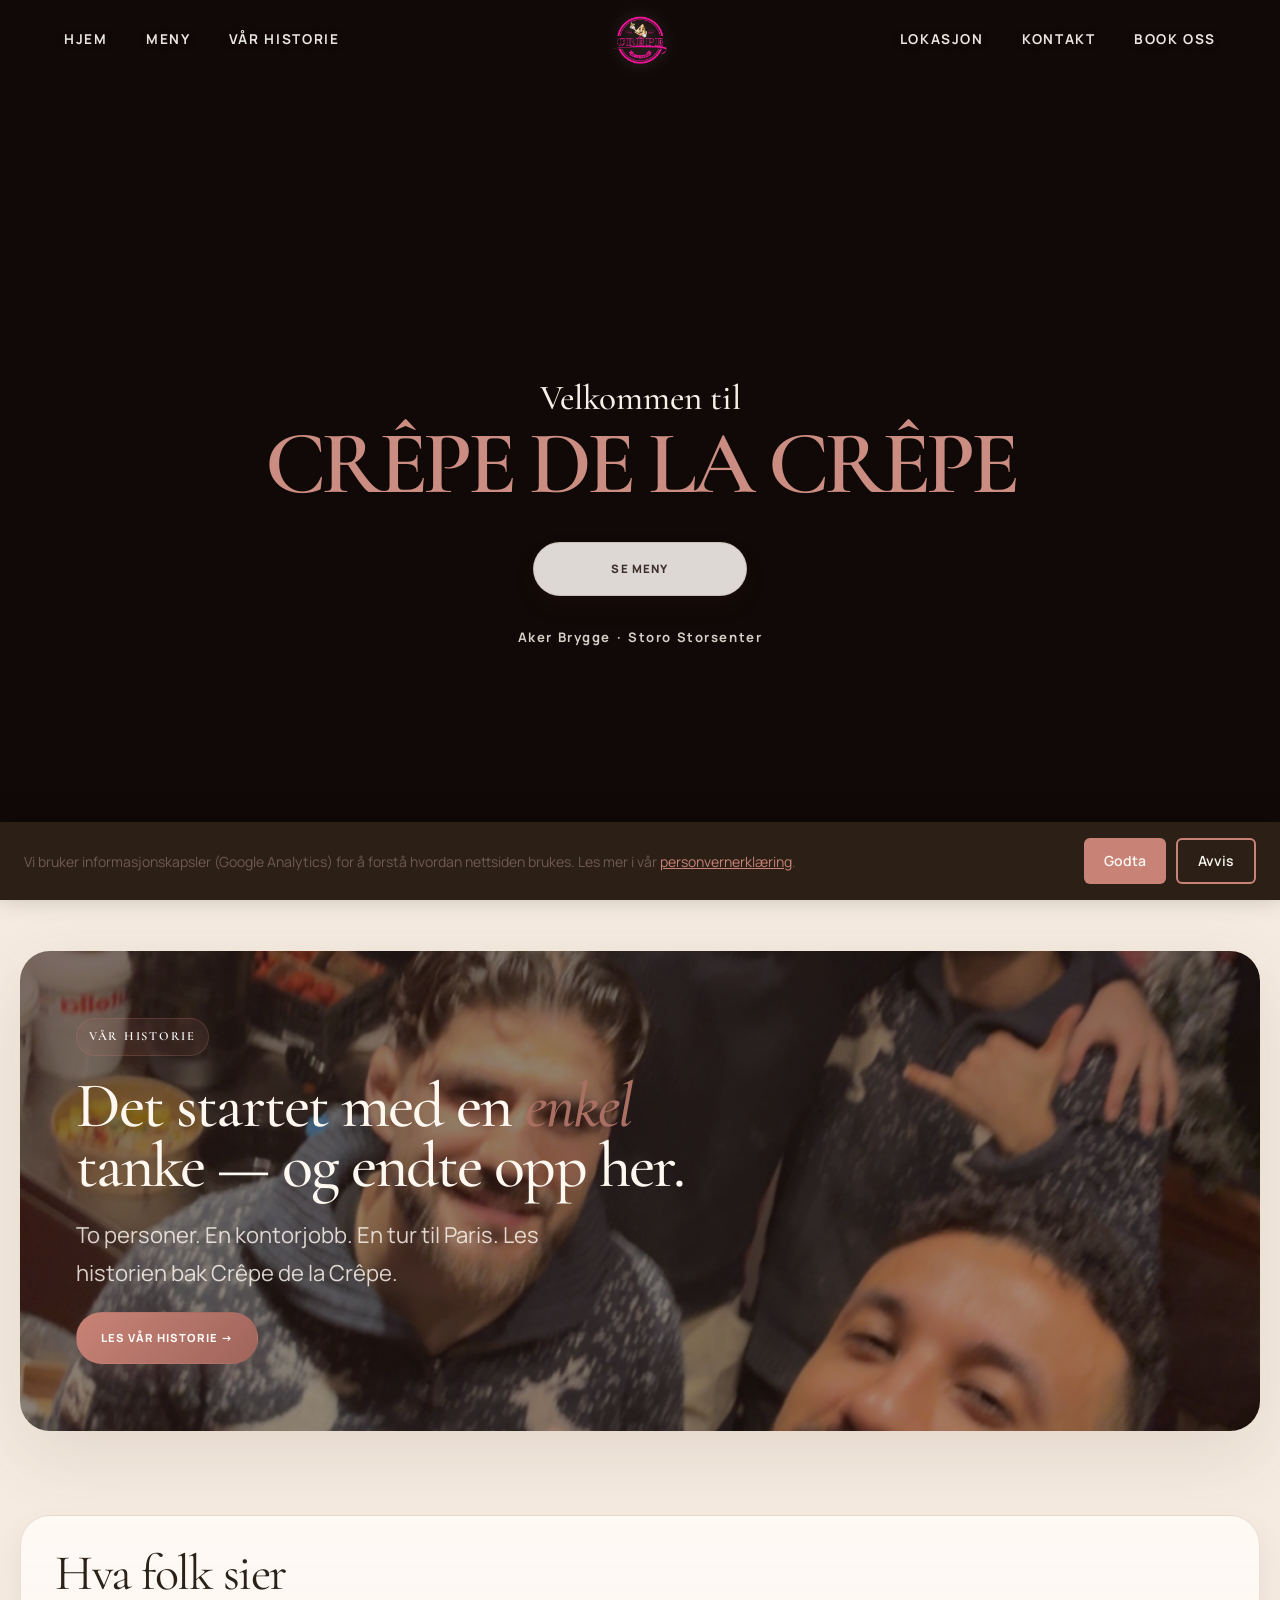
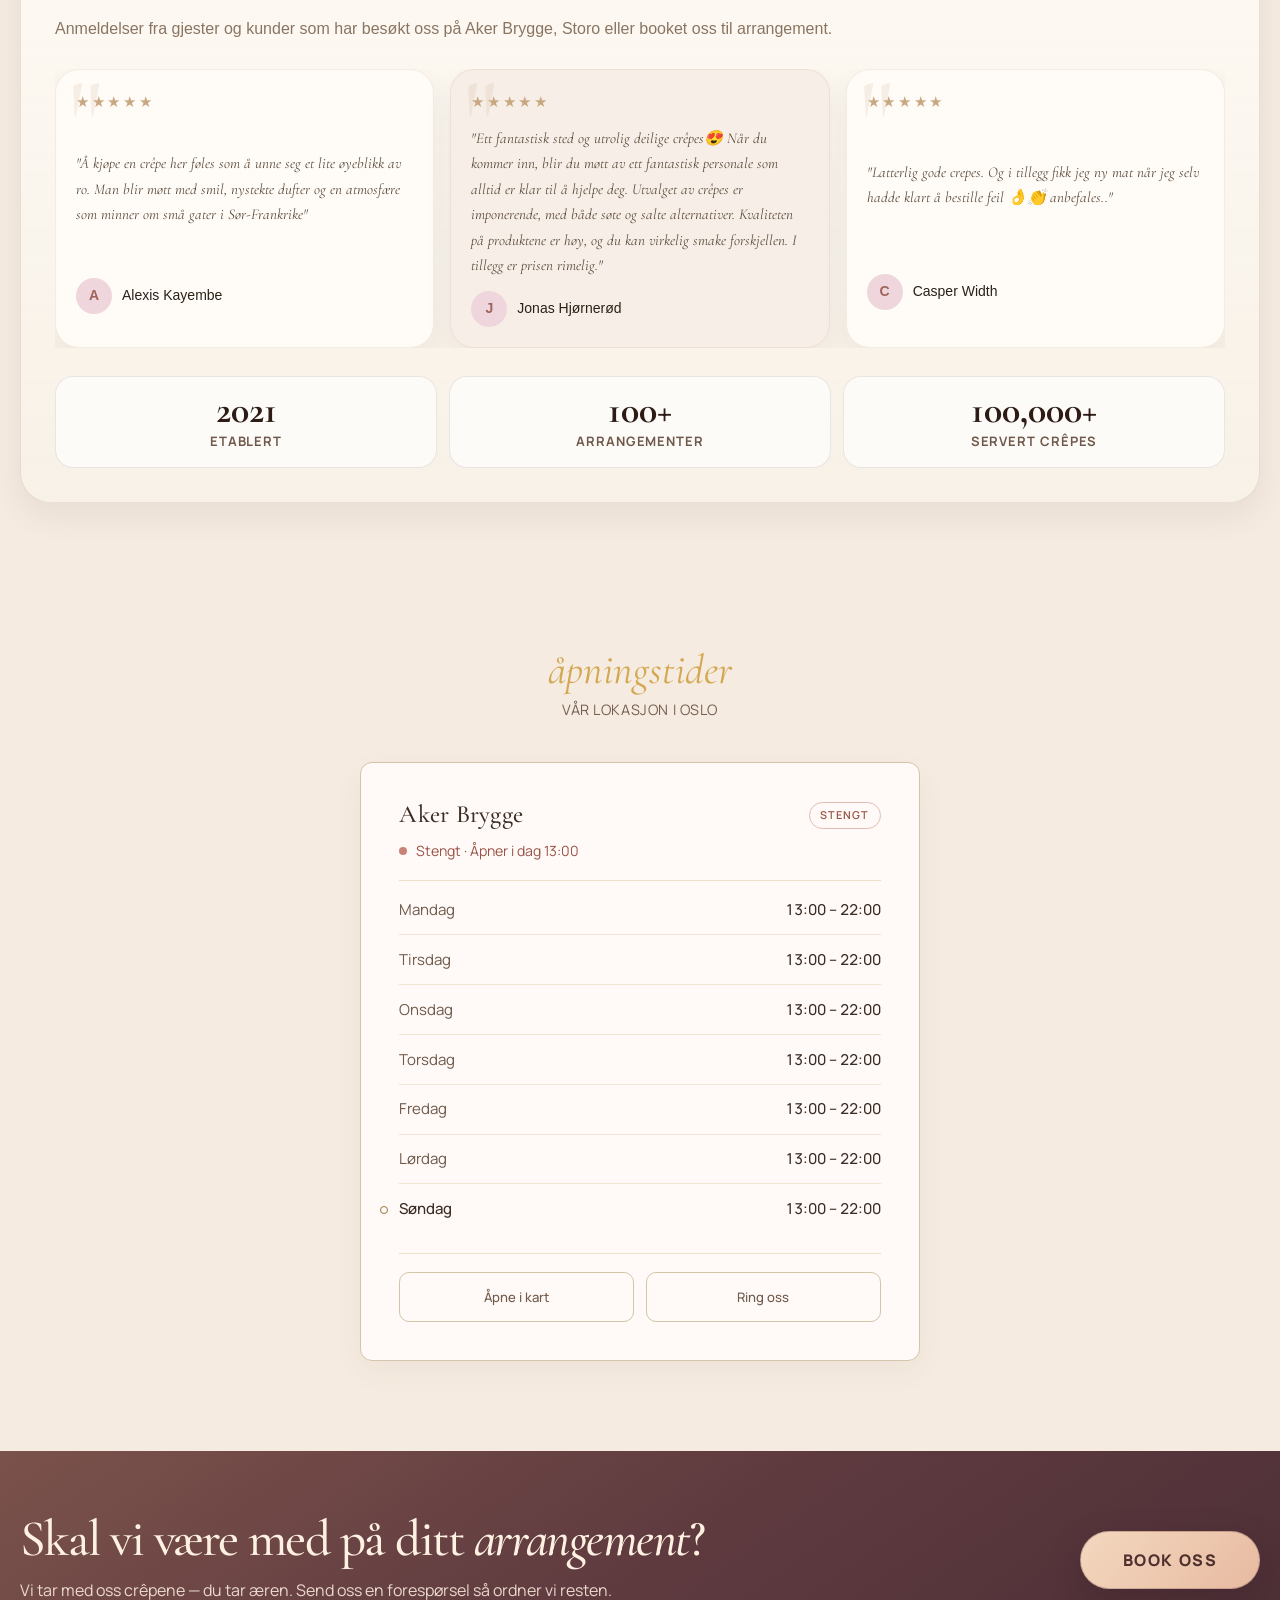
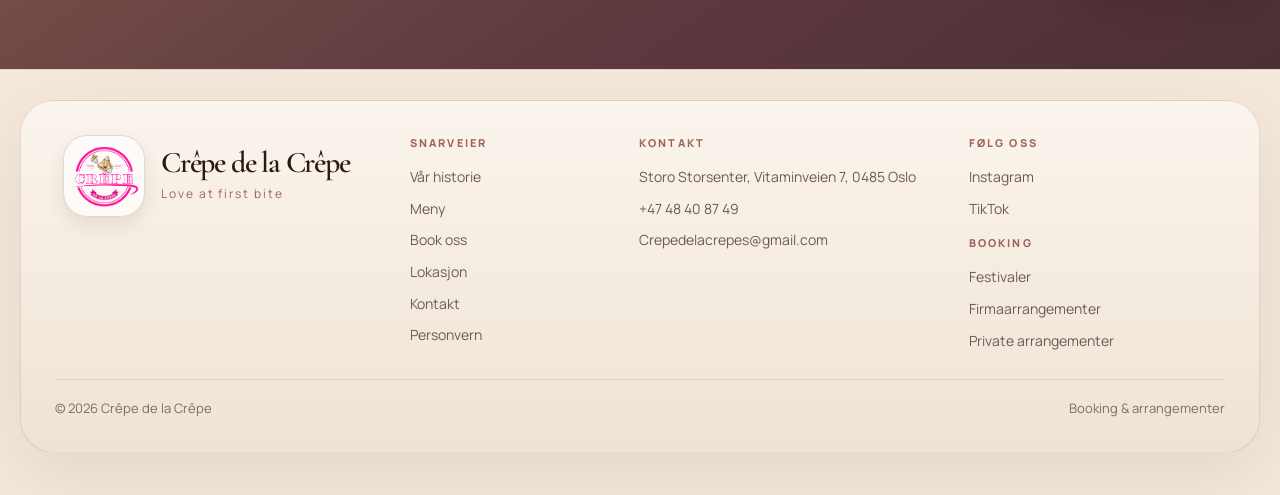
==== commit e6f0087d: "Remove Storo Storsenter from opening hours section Storo Storsenter is no longer an active location." ====
--- a/index.html
+++ b/index.html
@@ -365,7 +365,7 @@
 
     .hero-location {
       margin: 18px 0 0;
-      font-size: 0.95rem;
+      font-size: 0.82rem;
       letter-spacing: 0.12em;
       color: rgba(246, 240, 232, 0.86);
       font-weight: 700;
@@ -1306,7 +1306,7 @@
       }
 
       .hero-location {
-        font-size: 0.82rem;
+        font-size: 0.72rem;
         letter-spacing: 0.1em;
         gap: 0.35em;
       }
@@ -1631,8 +1631,10 @@
           <a class="btn btn-secondary" href="./meny.html">Se meny</a>
         </div>
 
-        <p class="hero-location" aria-label="Aker Brygge">
+        <p class="hero-location" aria-label="Aker Brygge · Storo Storsenter">
           <span class="hero-location-line">Aker Brygge</span>
+          <span class="hero-location-separator" aria-hidden="true">·</span>
+          <span class="hero-location-line">Storo Storsenter</span>
         </p>
       </div>
     </section>
@@ -1699,7 +1701,7 @@
 <style>
 /* Scoped: alle klasser starter med .cdlc-hours */
 .cdlc-hours {
-  padding: clamp(1.5rem, 3.5vw, 2.5rem) 1.5rem clamp(3rem, 6vw, 4.5rem);
+  padding: clamp(3rem, 6vw, 4.5rem) 1.5rem;
   color: #3f3128;
 }
 .cdlc-hours *,
@@ -1720,8 +1722,8 @@
   letter-spacing: 0.01em;
 }
 .cdlc-hours__title em {
-  color: #2a211b;
-  font-style: normal;
+  color: #d4a853;
+  font-style: italic;
 }
 .cdlc-hours__subtitle {
   font-family: 'Manrope', sans-serif;
@@ -1737,7 +1739,7 @@
   display: grid;
   grid-template-columns: minmax(0, 1fr);
   gap: 1.5rem;
-  max-width: 1100px;
+  max-width: 560px;
   margin: 0 auto;
   align-items: stretch;
 }
@@ -1746,45 +1748,8 @@
     padding-inline: clamp(1.25rem, 3vw, 2.2rem);
   }
 }
-
-/* Desktop: single centered location card — full width, natural proportions */
-@media (min-width: 820px) {
-  .cdlc-hours__card {
-    padding: clamp(2.5rem, 4vw, 3.5rem) clamp(2.5rem, 5vw, 4rem);
-  }
-  .cdlc-hours__card-header {
-    flex-direction: column;
-    justify-content: center;
-    gap: 0.85rem;
-  }
-  .cdlc-hours__card-name {
-    font-size: clamp(2rem, 3vw, 2.5rem);
-  }
-  .cdlc-hours__status {
-    justify-content: center;
-    margin: 1rem 0 1.7rem;
-    font-size: 0.98rem;
-  }
-  .cdlc-hours__table td {
-    font-size: 1.12rem;
-    padding: 1.05rem 0;
-  }
-  .cdlc-hours__day {
-    padding-left: 1.6rem;
-  }
-  .cdlc-hours__card-actions {
-    grid-template-columns: repeat(2, minmax(0, auto));
-    justify-content: center;
-    margin-top: 1.9rem;
-  }
-  .cdlc-hours__btn {
-    padding: 0.95rem 2rem;
-    font-size: 0.9rem;
-  }
-}
 @media (max-width: 780px) {
   .cdlc-hours__grid {
-    grid-template-columns: 1fr;
     gap: 1.25rem;
   }
   .cdlc-hours {
@@ -1931,9 +1896,6 @@
   color: #3b2d25;
   font-weight: 500;
 }
-.cdlc-hours--today td {
-  background: rgba(212, 168, 83, 0.11);
-}
 
 /* Card actions (Storo: two outlined buttons side-by-side) */
 .cdlc-hours__card-actions {
@@ -1948,7 +1910,6 @@
   display: inline-flex;
   align-items: center;
   justify-content: center;
-  gap: 0.5rem;
   padding: 0.85rem 1rem;
   border: 1px solid #d4c5a9;
   border-radius: 10px;
@@ -1960,23 +1921,10 @@
   text-decoration: none;
   transition: background 0.2s ease, color 0.2s ease, border-color 0.2s ease;
 }
-.cdlc-hours__btn svg {
-  flex-shrink: 0;
-}
 .cdlc-hours__btn:hover {
   background: #f7efdf;
   color: #3b2d25;
   border-color: #c2ae87;
-}
-.cdlc-hours__btn--primary {
-  background: var(--accent);
-  border-color: var(--accent);
-  color: #fff;
-}
-.cdlc-hours__btn--primary:hover {
-  background: var(--accent-2);
-  border-color: var(--accent-2);
-  color: #fff;
 }
 .cdlc-hours__btn--center {
   margin: 1.4rem auto 0;
@@ -2026,7 +1974,7 @@
 
   <div class="cdlc-hours__heading">
     <h2 class="cdlc-hours__title"><em>åpningstider</em></h2>
-    <p class="cdlc-hours__subtitle">Aker Brygge, Oslo</p>
+    <p class="cdlc-hours__subtitle">Vår lokasjon i Oslo</p>
   </div>
 
   <div class="cdlc-hours__grid">
@@ -2039,27 +1987,21 @@
       </div>
       <div class="cdlc-hours__status" id="cdlc-aker-status">
         <span class="cdlc-hours__status-dot"></span>
-        <span class="cdlc-hours__status-text">Åpent nå · Stenger 21:00</span>
+        <span class="cdlc-hours__status-text">Åpent nå · Stenger 22:00</span>
       </div>
       <div class="cdlc-hours__divider"></div>
       <table class="cdlc-hours__table" id="cdlc-aker-table">
-        <tr data-day="1" data-open="660" data-close="1260"><td class="cdlc-hours__day">Mandag</td><td class="cdlc-hours__time">11:00 – 21:00</td></tr>
-        <tr data-day="2" data-open="660" data-close="1260"><td class="cdlc-hours__day">Tirsdag</td><td class="cdlc-hours__time">11:00 – 21:00</td></tr>
-        <tr data-day="3" data-open="660" data-close="1260"><td class="cdlc-hours__day">Onsdag</td><td class="cdlc-hours__time">11:00 – 21:00</td></tr>
-        <tr data-day="4" data-open="660" data-close="1260"><td class="cdlc-hours__day">Torsdag</td><td class="cdlc-hours__time">11:00 – 21:00</td></tr>
-        <tr data-day="5" data-open="660" data-close="1260"><td class="cdlc-hours__day">Fredag</td><td class="cdlc-hours__time">11:00 – 21:00</td></tr>
-        <tr data-day="6" data-open="660" data-close="1260"><td class="cdlc-hours__day">Lørdag</td><td class="cdlc-hours__time">11:00 – 21:00</td></tr>
-        <tr data-day="0" data-open="660" data-close="1260"><td class="cdlc-hours__day">Søndag</td><td class="cdlc-hours__time">11:00 – 21:00</td></tr>
+        <tr data-day="1" data-open="780" data-close="1320"><td class="cdlc-hours__day">Mandag</td><td class="cdlc-hours__time">13:00 – 22:00</td></tr>
+        <tr data-day="2" data-open="780" data-close="1320"><td class="cdlc-hours__day">Tirsdag</td><td class="cdlc-hours__time">13:00 – 22:00</td></tr>
+        <tr data-day="3" data-open="780" data-close="1320"><td class="cdlc-hours__day">Onsdag</td><td class="cdlc-hours__time">13:00 – 22:00</td></tr>
+        <tr data-day="4" data-open="780" data-close="1320"><td class="cdlc-hours__day">Torsdag</td><td class="cdlc-hours__time">13:00 – 22:00</td></tr>
+        <tr data-day="5" data-open="780" data-close="1320"><td class="cdlc-hours__day">Fredag</td><td class="cdlc-hours__time">13:00 – 22:00</td></tr>
+        <tr data-day="6" data-open="780" data-close="1320"><td class="cdlc-hours__day">Lørdag</td><td class="cdlc-hours__time">13:00 – 22:00</td></tr>
+        <tr data-day="0" data-open="780" data-close="1320"><td class="cdlc-hours__day">Søndag</td><td class="cdlc-hours__time">13:00 – 22:00</td></tr>
       </table>
       <div class="cdlc-hours__card-actions">
-        <a class="cdlc-hours__btn" href="https://www.google.com/maps?q=Aker+Brygge+Oslo" target="_blank" rel="noopener noreferrer">
-          <svg width="16" height="16" viewBox="0 0 24 24" fill="none" stroke="currentColor" stroke-width="1.8" stroke-linecap="round" stroke-linejoin="round" aria-hidden="true"><path d="M12 21s-7-6.2-7-11a7 7 0 0 1 14 0c0 4.8-7 11-7 11z"/><circle cx="12" cy="10" r="2.5"/></svg>
-          Åpne i kart
-        </a>
-        <a class="cdlc-hours__btn cdlc-hours__btn--primary" href="tel:+4748408749">
-          <svg width="16" height="16" viewBox="0 0 24 24" fill="none" stroke="currentColor" stroke-width="1.8" stroke-linecap="round" stroke-linejoin="round" aria-hidden="true"><path d="M22 16.9v3a2 2 0 0 1-2.2 2 19.8 19.8 0 0 1-8.6-3.1 19.5 19.5 0 0 1-6-6A19.8 19.8 0 0 1 2.1 4.2 2 2 0 0 1 4.1 2h3a2 2 0 0 1 2 1.7c.1.9.3 1.8.6 2.6a2 2 0 0 1-.5 2.1L8.1 9.6a16 16 0 0 0 6 6l1.2-1.2a2 2 0 0 1 2.1-.5c.8.3 1.7.5 2.6.6a2 2 0 0 1 1.7 2z"/></svg>
-          Ring oss
-        </a>
+        <a class="cdlc-hours__btn" href="https://www.google.com/maps?q=Aker+Brygge+Oslo" target="_blank" rel="noopener noreferrer">Åpne i kart</a>
+        <a class="cdlc-hours__btn" href="tel:+4748408749">Ring oss</a>
       </div>
     </div>
 
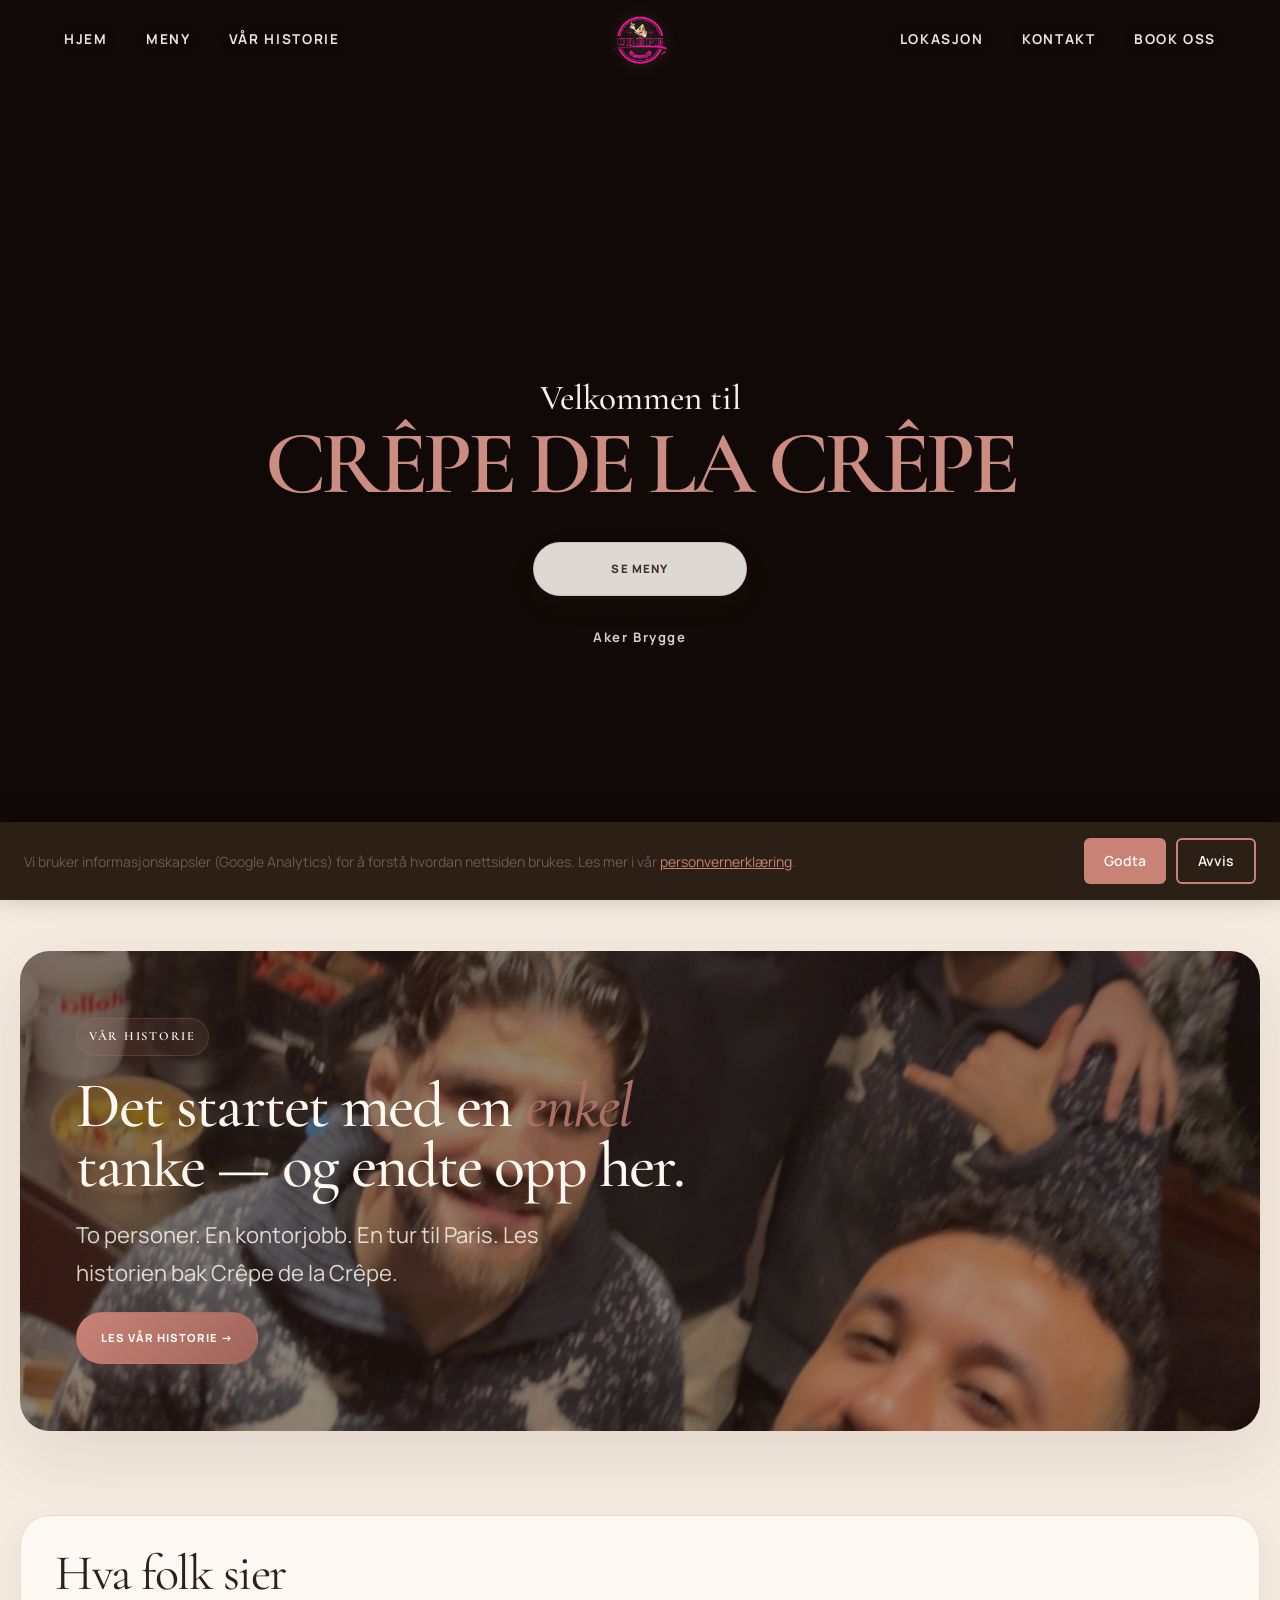
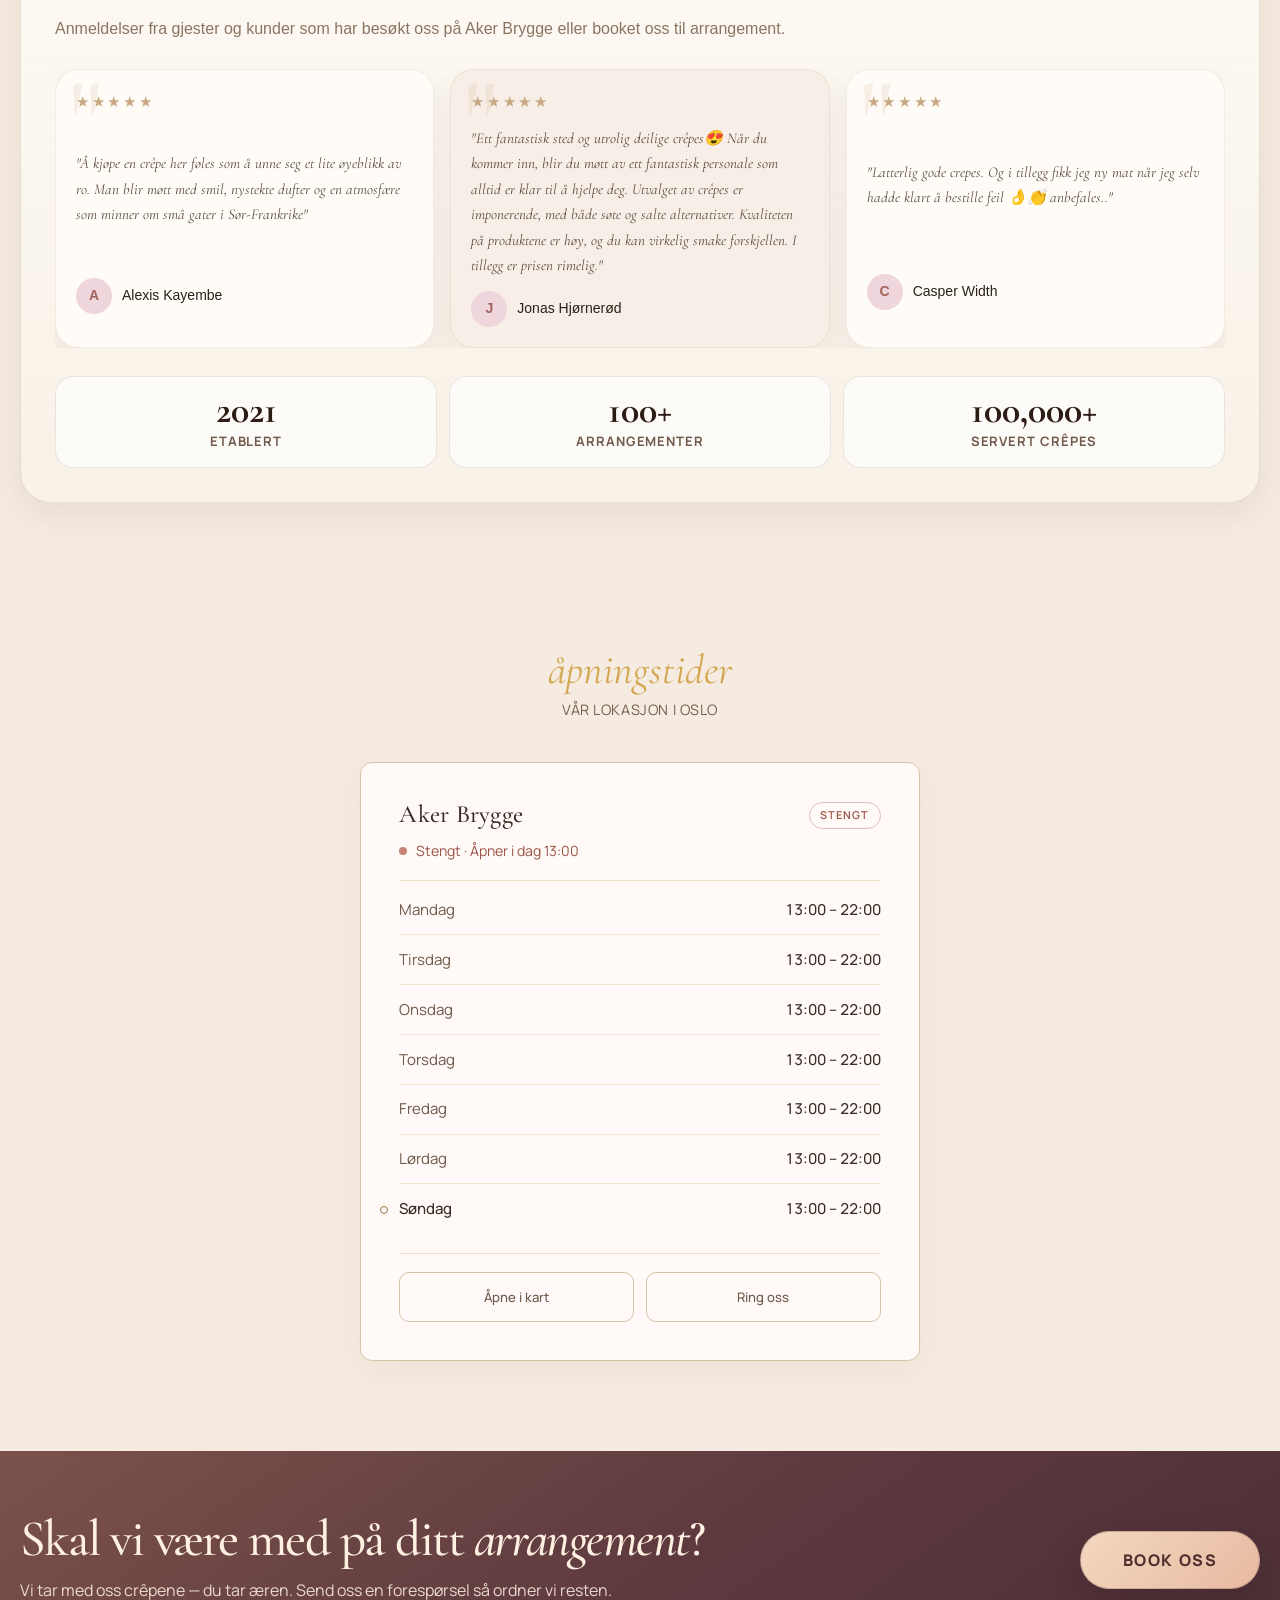
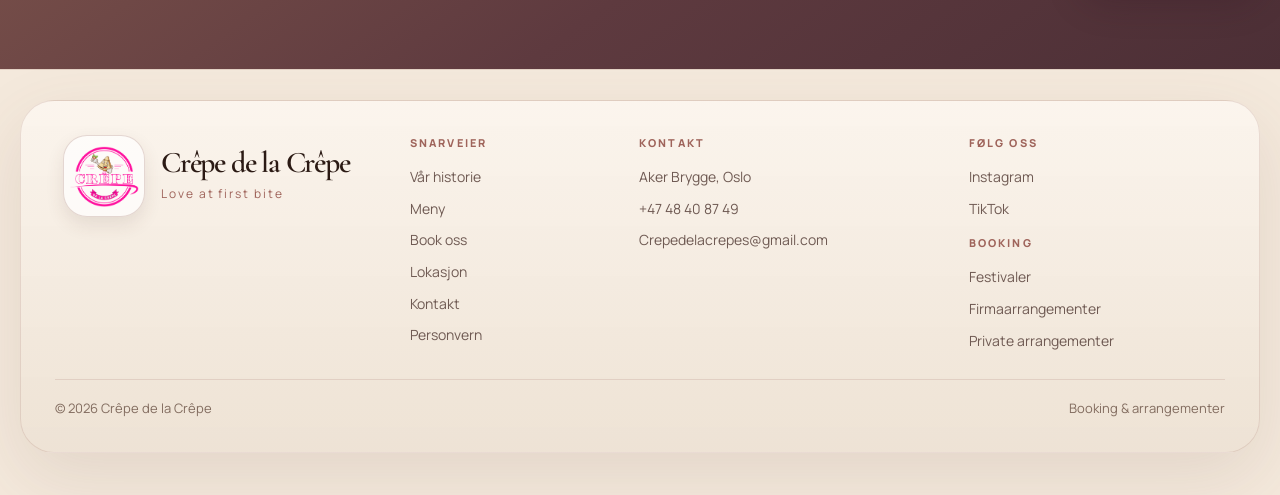
==== commit 34b631d9: "Remove remaining Storo Storsenter references and dead CSS Storo is no longer an active location, so " ====
--- a/index.html
+++ b/index.html
@@ -5,7 +5,7 @@
   <meta name="viewport" content="width=device-width, initial-scale=1.0" />
   <title>Crêpe de la Crêpe | Franske crêpes i Oslo</title>
   <meta name="description" content="Crêpe de la Crêpe serverer franske crêpes i Oslo. Besøk oss eller book oss til festivaler, firmaarrangementer og private arrangementer." />
-  <meta name="keywords" content="crêpe oslo, crepe oslo, dessert oslo, streetfood oslo, crêpe storo, crepe storo storsenter, fransk dessert oslo, nutella crepe, crepe catering oslo, matbod festival, streetfood festival norge, dessert norge, crêpe norge, pancake oslo, pannekake oslo, crepe bestilling oslo, foodora oslo dessert, crêperie oslo, søt dessert oslo, salte crêpes oslo, crêpe arrangement">
+  <meta name="keywords" content="crêpe oslo, crepe oslo, dessert oslo, streetfood oslo, crêpe aker brygge, fransk dessert oslo, nutella crepe, crepe catering oslo, matbod festival, streetfood festival norge, dessert norge, crêpe norge, pancake oslo, pannekake oslo, crepe bestilling oslo, foodora oslo dessert, crêperie oslo, søt dessert oslo, salte crêpes oslo, crêpe arrangement">
   <link rel="icon" type="image/png" href="crepe-logo-transparent.png" />
   <link rel="canonical" href="https://www.crepedelacrepe.no/" />
 
@@ -388,12 +388,6 @@
       white-space: nowrap;
     }
 
-    .hero-location-separator {
-      display: inline-block;
-      transform: translateY(-0.02em);
-    }
-
-
     @media (max-width: 460px) {
       .hero-location {
         white-space: normal;
@@ -1507,16 +1501,6 @@
       }
     }
 
-    /* ── Lokasjon two-column grid (scoped) ── */
-    .loc-grid {
-      display: grid;
-      grid-template-columns: 1fr 1fr;
-      gap: 18px;
-      align-items: start;
-    }
-    @media (max-width: 767px) {
-      .loc-grid { grid-template-columns: 1fr; }
-    }
   </style>
 
   <script type="application/ld+json">
@@ -1529,9 +1513,7 @@
     "email": "crepedelacrepes@gmail.com",
     "address": {
       "@type": "PostalAddress",
-      "streetAddress": "Vitaminveien 7",
       "addressLocality": "Oslo",
-      "postalCode": "0485",
       "addressCountry": "NO"
     },
     "servesCuisine": ["French", "Crêpes", "Street Food"],
@@ -1539,21 +1521,14 @@
     "openingHoursSpecification": [
       {
         "@type": "OpeningHoursSpecification",
-        "dayOfWeek": ["Monday","Tuesday","Wednesday","Thursday","Friday"],
-        "opens": "12:00",
-        "closes": "21:00"
-      },
-      {
-        "@type": "OpeningHoursSpecification",
-        "dayOfWeek": "Saturday",
-        "opens": "12:00",
-        "closes": "19:00"
+        "dayOfWeek": ["Monday","Tuesday","Wednesday","Thursday","Friday","Saturday","Sunday"],
+        "opens": "13:00",
+        "closes": "22:00"
       }
     ],
     "sameAs": [
       "https://www.instagram.com/crepe_delacrepe/",
-      "https://www.tiktok.com/@crepe_delacrepe",
-      "https://www.foodora.no/restaurant/agfr/crepe-de-la-crepe-storo-storsenter"
+      "https://www.tiktok.com/@crepe_delacrepe"
     ]
   }
   </script>
@@ -1631,10 +1606,8 @@
           <a class="btn btn-secondary" href="./meny.html">Se meny</a>
         </div>
 
-        <p class="hero-location" aria-label="Aker Brygge · Storo Storsenter">
+        <p class="hero-location" aria-label="Aker Brygge">
           <span class="hero-location-line">Aker Brygge</span>
-          <span class="hero-location-separator" aria-hidden="true">·</span>
-          <span class="hero-location-line">Storo Storsenter</span>
         </p>
       </div>
     </section>
@@ -1656,7 +1629,7 @@
       <div class="container">
         <div class="social-proof-shell">
           <h2>Hva folk sier</h2>
-          <p class="social-proof-subtitle">Anmeldelser fra gjester og kunder som har besøkt oss på Aker Brygge, Storo eller booket oss til arrangement.</p>
+          <p class="social-proof-subtitle">Anmeldelser fra gjester og kunder som har besøkt oss på Aker Brygge eller booket oss til arrangement.</p>
 
           <div class="testimonial-carousel" id="testimonialCarousel">
             <div class="testimonial-viewport">
@@ -1807,12 +1780,7 @@
   color: #9a5346;
   border-color: #e0bcb4;
 }
-.cdlc-hours__badge--soon {
-  color: #9b7a4a;
-  border-color: #d4c5a9;
-}
-
-/* Storo status line */
+/* Status line */
 .cdlc-hours__status {
   display: flex;
   align-items: center;
@@ -1897,7 +1865,7 @@
   font-weight: 500;
 }
 
-/* Card actions (Storo: two outlined buttons side-by-side) */
+/* Card actions: two outlined buttons side-by-side */
 .cdlc-hours__card-actions {
   display: grid;
   grid-template-columns: 1fr 1fr;
@@ -1926,50 +1894,7 @@
   color: #3b2d25;
   border-color: #c2ae87;
 }
-.cdlc-hours__btn--center {
-  margin: 1.4rem auto 0;
-  padding: 0.85rem 1.6rem;
-  min-width: 200px;
-}
-
-/* Aker Brygge coming-soon content */
-.cdlc-hours__coming {
-  flex: 1;
-  display: flex;
-  flex-direction: column;
-  align-items: center;
-  justify-content: center;
-  text-align: center;
-  gap: 0.7rem;
-  padding: 1.25rem 0.5rem 0.5rem;
-}
-.cdlc-hours__coming-icon {
-  width: 48px;
-  height: 48px;
-  color: #a8947a;
-  margin-bottom: 0.35rem;
-}
-.cdlc-hours__coming-title {
-  font-family: 'Cormorant Garamond', serif;
-  font-size: 1.4rem;
-  font-weight: 500;
-  color: #3a2c24;
-  margin: 0.25rem 0 0;
-}
-.cdlc-hours__coming-text {
-  font-family: 'Manrope', sans-serif;
-  font-size: 0.94rem;
-  line-height: 1.55;
-  color: #6f594b;
-  margin: 0;
-  max-width: 30ch;
-}
-.cdlc-hours__coming-address {
-  font-family: 'Manrope', sans-serif;
-  font-size: 0.82rem;
-  color: #8a7565;
-  margin: 0.4rem 0 0;
-}
+
 </style>
 
   <div class="cdlc-hours__heading">
@@ -2118,7 +2043,7 @@
           <div class="footer-block">
             <h4>Kontakt</h4>
             <div class="footer-list">
-              <div>Storo Storsenter, Vitaminveien 7, 0485 Oslo</div>
+              <div>Aker Brygge, Oslo</div>
               <a href="tel:+4748408749">+47 48 40 87 49</a>
               <a href="mailto:Crepedelacrepes@gmail.com">Crepedelacrepes@gmail.com</a>
             </div>
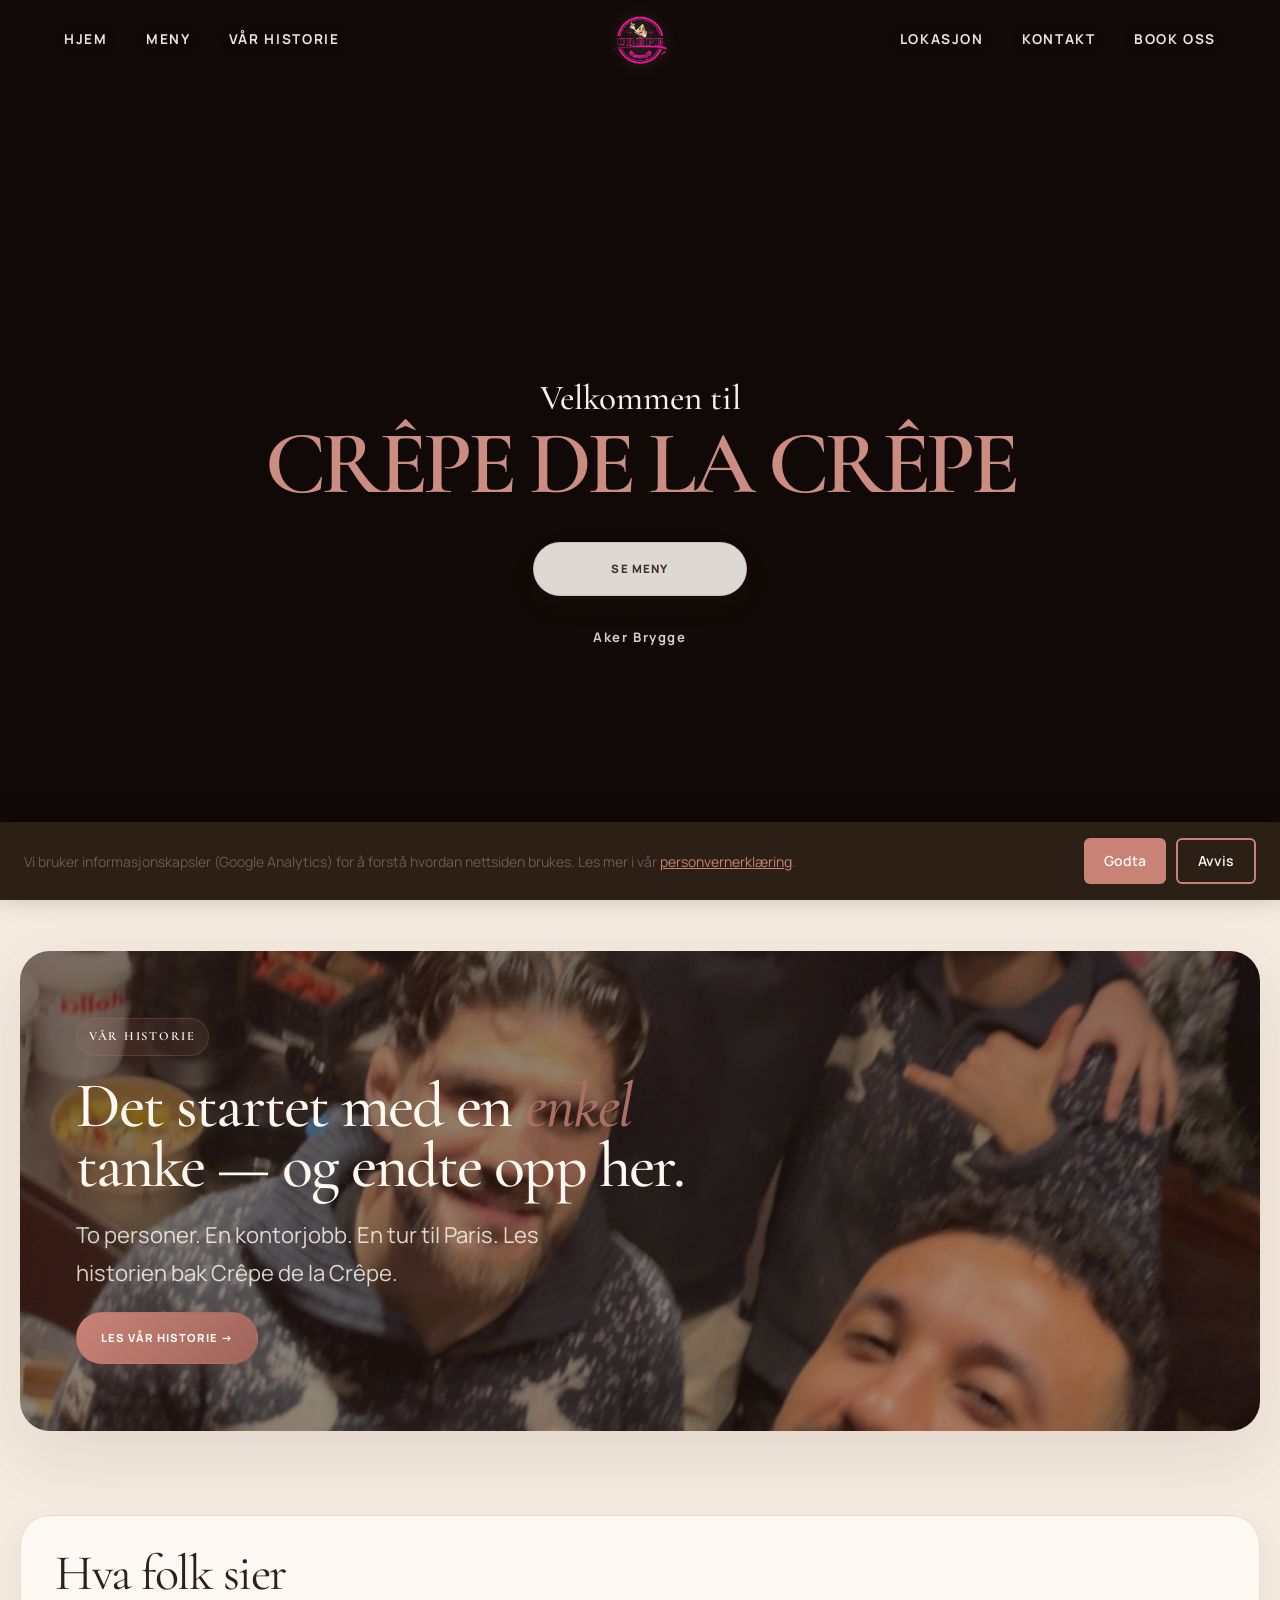
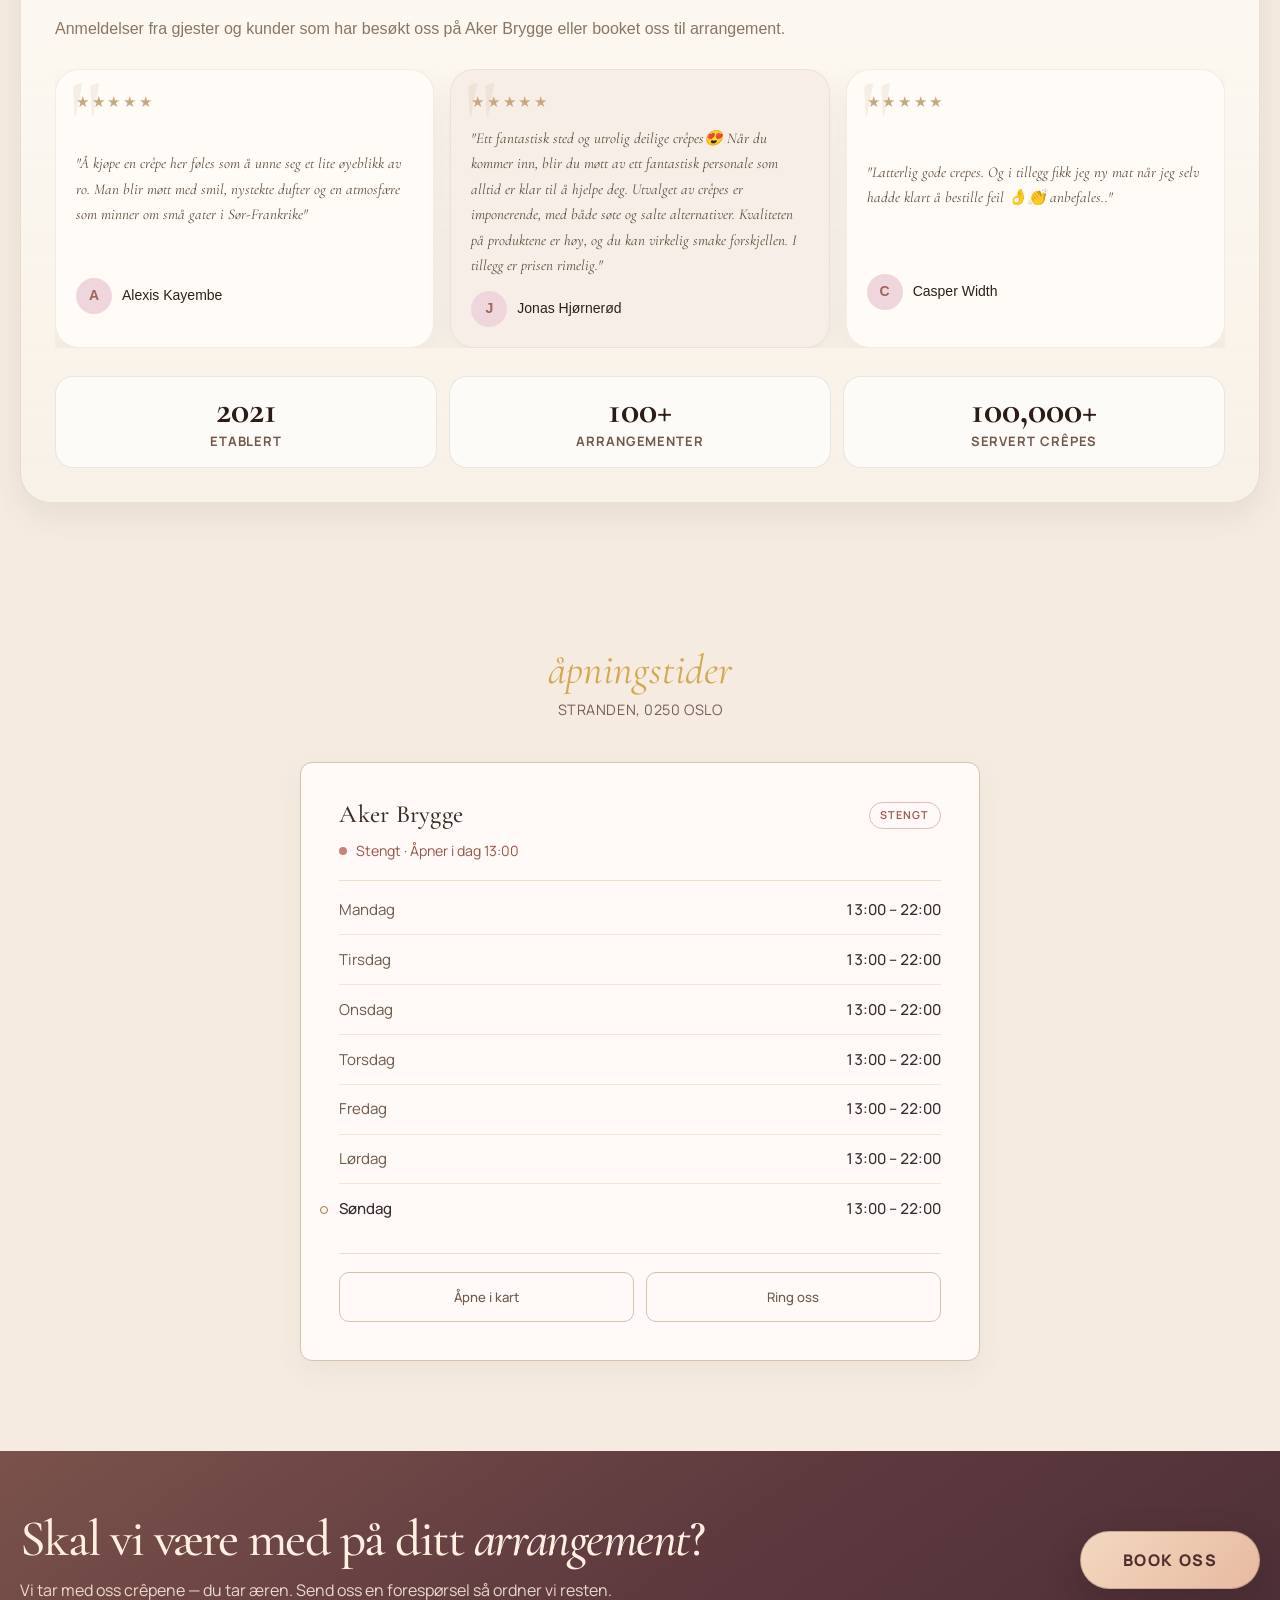
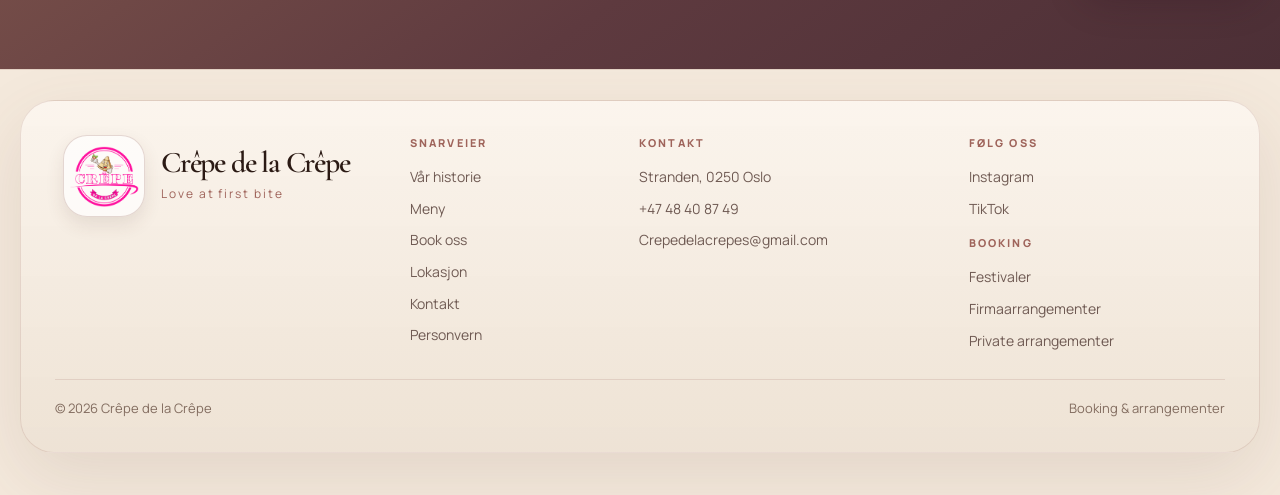
==== commit 5d66056c: "Merge pull request #229 from CloudFB803/claude/website-senior-audit-emj8b9 chore: remove 24 unused m" ====
--- a/index.html
+++ b/index.html
@@ -5,11 +5,12 @@
   <meta name="viewport" content="width=device-width, initial-scale=1.0" />
   <title>Crêpe de la Crêpe | Franske crêpes i Oslo</title>
   <meta name="description" content="Crêpe de la Crêpe serverer franske crêpes i Oslo. Besøk oss eller book oss til festivaler, firmaarrangementer og private arrangementer." />
-  <meta name="keywords" content="crêpe oslo, crepe oslo, dessert oslo, streetfood oslo, crêpe aker brygge, fransk dessert oslo, nutella crepe, crepe catering oslo, matbod festival, streetfood festival norge, dessert norge, crêpe norge, pancake oslo, pannekake oslo, crepe bestilling oslo, foodora oslo dessert, crêperie oslo, søt dessert oslo, salte crêpes oslo, crêpe arrangement">
   <link rel="icon" type="image/png" href="crepe-logo-transparent.png" />
   <link rel="canonical" href="https://www.crepedelacrepe.no/" />
 
   <meta property="og:type" content="website" />
+  <meta property="og:locale" content="nb_NO" />
+  <meta property="og:site_name" content="Crêpe de la Crêpe" />
   <meta property="og:title" content="Crêpe de la Crêpe | Franske crêpes i Oslo" />
   <meta property="og:description" content="Crêpe de la Crêpe serverer franske crêpes i Oslo. Besøk oss eller book oss til festivaler, firmaarrangementer og private arrangementer." />
   <meta property="og:url" content="https://www.crepedelacrepe.no/" />
@@ -237,13 +238,6 @@
       z-index: 0;
     }
 
-    @media (max-width: 768px) {
-      #floating-bg-elements,
-      .hero-ring {
-        display: none !important;
-      }
-    }
-
     .hero-shell {
       width: min(1160px, calc(100% - 36px));
       margin: 0 auto;
@@ -269,19 +263,6 @@
       z-index: 1;
     }
 
-    .hero-tagline {
-      font-family: "Manrope", sans-serif;
-      font-size: 0.68rem;
-      letter-spacing: 0.3em;
-      color: #c9756c;
-      font-weight: 300;
-      text-transform: uppercase;
-      opacity: 0;
-      transform: translateY(14px);
-      animation: heroFadeUp 0.6s ease-out forwards;
-      position: relative;
-      z-index: 1;
-    }
 
     .hero-line {
       opacity: 0;
@@ -388,6 +369,12 @@
       white-space: nowrap;
     }
 
+    .hero-location-separator {
+      display: inline-block;
+      transform: translateY(-0.02em);
+    }
+
+
     @media (max-width: 460px) {
       .hero-location {
         white-space: normal;
@@ -395,40 +382,6 @@
       }
     }
 
-    .hero-ring {
-      position: absolute;
-      border-radius: 50%;
-      border: 1px solid rgba(182, 142, 131, 0.16);
-      pointer-events: none;
-      z-index: -1;
-    }
-
-    .hero-ring-1 {
-      width: min(850px, 90vw);
-      height: min(850px, 90vw);
-      top: 50%;
-      left: 50%;
-      transform: translate(-50%, -43%);
-    }
-
-    .hero-ring-2 {
-      width: min(1050px, 110vw);
-      height: min(1050px, 110vw);
-      top: 48%;
-      left: 50%;
-      transform: translate(-50%, -42%);
-      border-color: rgba(182, 142, 131, 0.1);
-    }
-
-    .hero-ring-3 {
-      width: min(1260px, 132vw);
-      height: min(1260px, 132vw);
-      top: 46%;
-      left: 50%;
-      transform: translate(-50%, -42%);
-      border-color: rgba(182, 142, 131, 0.07);
-    }
-
     @keyframes heroFadeUp {
       from {
         opacity: 0;
@@ -449,73 +402,13 @@
       padding: 0 0 76px;
     }
 
-    .section-head {
-      display: flex;
-      justify-content: space-between;
-      align-items: end;
-      gap: 20px;
-      margin-bottom: 24px;
-      flex-wrap: wrap;
-    }
-
-    .section-head h2,
-    .section-head h3 {
-      margin: 0;
-      font-family: "Cormorant Garamond", serif;
-      font-size: clamp(2.6rem, 6.2vw, 5.2rem);
-      font-weight: 500;
-      letter-spacing: -0.045em;
-      color: var(--ink);
-      line-height: 0.94;
-    }
-
-    .section-head h2 em,
-    .section-head h3 em,
-    .history-teaser-title em,
-    .booking-cta-copy h3 em {
+
+    .history-teaser-title em {
       font-style: italic;
       color: #aa6f63;
       font-weight: 500;
     }
 
-    .card {
-      background: linear-gradient(180deg, rgba(247,239,231,0.90), rgba(239,227,214,0.94));
-      border: 1px solid var(--line);
-      border-radius: var(--radius);
-      padding: 28px;
-      box-shadow: var(--shadow);
-    }
-
-    .intro-wrap {
-      margin-top: 0;
-      position: relative;
-      z-index: 5;
-    }
-
-    .intro-card {
-      background:
-        radial-gradient(circle at top right, rgba(197,130,117,0.16), transparent 24%),
-        radial-gradient(circle at bottom left, rgba(255,255,255,0.30), transparent 26%),
-        linear-gradient(180deg, rgba(253,248,241,0.94), rgba(242,230,220,0.98));
-      backdrop-filter: blur(12px);
-      border: 1px solid rgba(66, 39, 23, 0.08);
-      border-radius: 34px;
-      box-shadow:
-        0 24px 70px rgba(56, 33, 20, 0.12),
-        inset 0 1px 0 rgba(255,255,255,0.48);
-      padding: 34px;
-      display: grid;
-      grid-template-columns: 1fr;
-      gap: 30px;
-      align-items: start;
-    }
-
-    .intro-left {
-      display: grid;
-      gap: 24px;
-      align-content: start;
-      padding-right: 6px;
-    }
 
     .eyebrow {
       display: inline-flex;
@@ -532,137 +425,6 @@
       padding: 8px 12px;
     }
 
-    .script-title {
-      font-family: "Parisienne", cursive;
-      font-size: clamp(42px, 5vw, 64px);
-      line-height: 0.92;
-      color: #9a6158;
-      margin: -4px 0 2px;
-      text-shadow: 0 6px 18px rgba(255,255,255,0.26);
-    }
-
-    .intro-copy .lead {
-      margin: 0;
-      color: #4a352b;
-      font-size: 17px;
-      line-height: 1.98;
-      font-weight: 500;
-      max-width: 68ch;
-    }
-
-    .stops-block {
-      margin-top: 4px;
-      padding-top: 22px;
-      border-top: 1px solid rgba(66, 39, 23, 0.08);
-      display: grid;
-      gap: 10px;
-      justify-items: center;
-      text-align: center;
-    }
-
-    .stops-title {
-      font-family: "Cormorant Garamond", serif;
-      color: #6b4f42;
-      font-size: 24px;
-      font-weight: 700;
-      letter-spacing: -0.02em;
-      line-height: 1;
-    }
-
-    .stops-line {
-      color: #5f483c;
-      font-size: 15px;
-      line-height: 1.8;
-      font-weight: 600;
-      max-width: 46ch;
-    }
-
-    .featured-card {
-      position: relative;
-      border-radius: 30px;
-      overflow: hidden;
-      border: 1px solid rgba(66, 39, 23, 0.08);
-      background: #f7ede3;
-      box-shadow:
-        0 16px 40px rgba(56, 33, 20, 0.10),
-        inset 0 1px 0 rgba(255,255,255,0.28);
-      display: flex;
-      flex-direction: column;
-      align-self: center;
-    }
-
-    .featured-media {
-      position: relative;
-      min-height: 100%;
-      flex: 1;
-    }
-
-    .featured-media img {
-      width: 100%;
-      height: 100%;
-      min-height: 360px;
-      max-height: 460px;
-      object-fit: cover;
-      transform: scale(1.01);
-    }
-
-    .featured-media::after {
-      content: "";
-      position: absolute;
-      inset: 0;
-      background:
-        linear-gradient(to top, rgba(26,14,10,0.54), rgba(26,14,10,0.06)),
-        radial-gradient(circle at top right, rgba(255,255,255,0.10), transparent 22%);
-      pointer-events: none;
-    }
-
-    .featured-label {
-      position: absolute;
-      top: 16px;
-      left: 16px;
-      z-index: 2;
-      padding: 9px 12px;
-      border-radius: 999px;
-      background: rgba(255, 250, 245, 0.84);
-      color: #4c392f;
-      font-size: 11px;
-      font-weight: 800;
-      letter-spacing: 0.08em;
-      text-transform: uppercase;
-      border: 1px solid rgba(66, 39, 23, 0.08);
-      box-shadow: 0 8px 22px rgba(0,0,0,0.08);
-    }
-
-    .featured-price {
-      position: absolute;
-      top: 16px;
-      right: 16px;
-      z-index: 2;
-      padding: 12px 14px;
-      border-radius: 18px;
-      background: linear-gradient(135deg, var(--accent), var(--accent-2));
-      color: #fffaf7;
-      font-size: 20px;
-      font-weight: 800;
-      box-shadow: 0 12px 26px rgba(138, 90, 80, 0.28);
-    }
-
-    .featured-copy {
-      position: absolute;
-      left: 22px;
-      bottom: 22px;
-      z-index: 2;
-      color: white;
-    }
-
-    .featured-copy h3 {
-      margin: 0;
-      font-family: "Parisienne", cursive;
-      font-size: 46px;
-      line-height: 0.95;
-      font-weight: 400;
-      text-shadow: 0 6px 22px rgba(0,0,0,0.24);
-    }
 
     .history-teaser {
       padding-top: clamp(28px, 4vw, 52px);
@@ -707,103 +469,6 @@
       max-width: 42ch;
     }
 
-    .info-grid {
-      display: grid;
-      grid-template-columns: 1.08fr 0.92fr;
-      gap: 18px;
-      align-items: stretch;
-    }
-
-    .hours-card {
-      display: grid;
-      gap: 16px;
-      padding: 24px;
-    }
-
-    #lokasjon .section-head h2 {
-      font-size: clamp(31px, 3.4vw, 48px);
-      line-height: 0.98;
-    }
-
-    .hours-grid {
-      display: grid;
-      grid-template-columns: repeat(2, minmax(0,1fr));
-      gap: 10px 16px;
-      padding: 15px 16px;
-      border-radius: 20px;
-      background: rgba(255,255,255,0.36);
-      border: 1px solid var(--line);
-    }
-
-    .row {
-      display: flex;
-      justify-content: space-between;
-      gap: 16px;
-      padding: 11px 0;
-      border-bottom: 1px solid var(--line);
-      color: var(--muted);
-    }
-
-    .row strong {
-      color: var(--text);
-    }
-
-    .contact-box {
-      display: grid;
-      grid-template-columns: 1fr 1fr;
-      gap: 12px;
-    }
-
-    .contact-chip {
-      display: flex;
-      gap: 12px;
-      align-items: center;
-      padding: 12px 14px;
-      border-radius: 16px;
-      background: rgba(255,255,255,0.40);
-      border: 1px solid var(--line);
-      color: #5f493d;
-      min-height: 52px;
-      transition: 0.2s ease;
-    }
-
-    .contact-chip:hover {
-      border-color: rgba(199, 149, 99, 0.30);
-      background: rgba(255,255,255,0.62);
-    }
-
-    .location-actions {
-      display: flex;
-      flex-wrap: wrap;
-      gap: 12px;
-    }
-
-    .location-actions .btn-secondary {
-      color: var(--text);
-      background: rgba(255,255,255,0.78);
-      border-color: rgba(66, 39, 23, 0.12);
-    }
-
-    .location-actions .btn-secondary:hover {
-      background: rgba(255,255,255,0.92);
-      border-color: rgba(66, 39, 23, 0.18);
-    }
-
-    .map-box {
-      border-radius: var(--radius);
-      overflow: hidden;
-      border: 1px solid var(--line);
-      box-shadow: var(--shadow);
-      min-height: 100%;
-    }
-
-    .map-box iframe {
-      width: 100%;
-      height: 100%;
-      min-height: 390px;
-      border: 0;
-      filter: saturate(0.92) contrast(0.96) brightness(0.98);
-    }
 
     .social-proof {
       padding-top: 8px;
@@ -1120,34 +785,6 @@
       margin-left: 10px;
     }
 
-    .footer-actions {
-      display: grid;
-      gap: 12px;
-      margin-top: 16px;
-      max-width: 420px;
-    }
-
-    .footer-actions-top {
-      display: grid;
-      grid-template-columns: 1fr 1fr;
-      gap: 12px;
-    }
-
-    .footer-actions-bottom {
-      display: grid;
-    }
-
-    .footer .footer-actions .btn-secondary {
-      background: rgba(255,255,255,0.90);
-      border: 1px solid rgba(110, 78, 67, 0.18);
-      color: var(--text);
-      box-shadow: 0 10px 24px rgba(56, 33, 20, 0.06);
-    }
-
-    .footer .footer-actions .btn-secondary:hover {
-      background: rgba(255,255,255,1);
-      border-color: rgba(66, 39, 23, 0.18);
-    }
 
     .footer-mini {
       margin-top: 28px;
@@ -1197,10 +834,6 @@
     }
 
     @media (max-width: 1180px) {
-      .intro-card {
-        grid-template-columns: 1fr;
-      }
-
       .footer-grid {
         grid-template-columns: 1fr 1fr;
       }
@@ -1211,19 +844,6 @@
     }
 
     @media (max-width: 980px) {
-      .info-grid,
-      .contact-box {
-        grid-template-columns: 1fr;
-      }
-
-      .hours-grid {
-        grid-template-columns: 1fr;
-      }
-
-      .map-box iframe {
-        min-height: 350px;
-      }
-
       .hero {
         padding-top: 186px;
       }
@@ -1236,10 +856,6 @@
 
       .footer-shortcuts {
         margin-left: 0;
-      }
-
-      .footer-actions-top {
-        grid-template-columns: 1fr;
       }
 
       .footer .brand-title {
@@ -1309,49 +925,8 @@
         white-space: nowrap;
       }
 
-      .blob-1 {
-        width: 300px;
-        height: 300px;
-        opacity: 0.5;
-      }
-
-      .blob-2 {
-        width: 240px;
-        height: 240px;
-        opacity: 0.42;
-      }
-
-      .blob-3 {
-        width: 210px;
-        height: 210px;
-        opacity: 0.34;
-      }
-
-      .intro-card,
-      .footer-shell,
-      .card {
+      .footer-shell {
         padding: 22px;
-      }
-
-      .hours-card {
-        padding: 20px;
-      }
-
-      .map-box iframe {
-        min-height: 310px;
-      }
-
-      .script-title {
-        font-size: 42px;
-      }
-
-      .featured-media img {
-        min-height: 280px;
-        max-height: 340px;
-      }
-
-      .featured-copy h3 {
-        font-size: 38px;
       }
 
       .history-teaser-card {
@@ -1470,9 +1045,6 @@
         width: 100%;
       }
 
-      .footer-actions {
-        display: none;
-      }
     }
 
     @media (prefers-reduced-motion: reduce) {
@@ -1484,7 +1056,6 @@
       .btn,
       .hero-line,
       .hero-actions,
-      .contact-chip,
       .back-to-top {
         transition: none;
       }
@@ -1494,10 +1065,6 @@
         animation: none;
         opacity: 1;
         transform: none;
-      }
-
-      .blob {
-        animation: none;
       }
     }
 
@@ -1509,11 +1076,15 @@
     "@type": "FoodEstablishment",
     "name": "Crêpe de la Crêpe",
     "url": "https://www.crepedelacrepe.no/",
+    "image": "https://www.crepedelacrepe.no/crepe-logo-transparent.png",
+    "hasMenu": "https://www.crepedelacrepe.no/meny.html",
     "telephone": "+4748408749",
     "email": "crepedelacrepes@gmail.com",
     "address": {
       "@type": "PostalAddress",
+      "streetAddress": "Stranden",
       "addressLocality": "Oslo",
+      "postalCode": "0250",
       "addressCountry": "NO"
     },
     "servesCuisine": ["French", "Crêpes", "Street Food"],
@@ -1522,8 +1093,8 @@
       {
         "@type": "OpeningHoursSpecification",
         "dayOfWeek": ["Monday","Tuesday","Wednesday","Thursday","Friday","Saturday","Sunday"],
-        "opens": "13:00",
-        "closes": "22:00"
+        "opens": "11:00",
+        "closes": "21:00"
       }
     ],
     "sameAs": [
@@ -1534,31 +1105,6 @@
   </script>
 
   <style>
-    #floating-bg-elements {
-      position: absolute;
-      inset: 0;
-      overflow: hidden;
-      pointer-events: none;
-      z-index: 0;
-    }
-
-    #floating-bg-elements span {
-      position: absolute;
-      font-size: clamp(1.2rem, 2vw, 2rem);
-      opacity: 0.13;
-      animation: floatDrift var(--dur) ease-in-out infinite;
-      animation-delay: var(--delay);
-      left: var(--x);
-      top: var(--y);
-      filter: blur(0.4px);
-    }
-
-    @keyframes floatDrift {
-      0%   { transform: translateY(0px) rotate(0deg); }
-      50%  { transform: translateY(-18px) rotate(6deg); }
-      100% { transform: translateY(0px) rotate(0deg); }
-    }
-
     /* ── Transparent navbar state (home page hero) ── */
     .page-home .site-nav.navbar-transparent {
       background:              transparent !important;
@@ -1712,7 +1258,7 @@
   display: grid;
   grid-template-columns: minmax(0, 1fr);
   gap: 1.5rem;
-  max-width: 560px;
+  max-width: 680px;
   margin: 0 auto;
   align-items: stretch;
 }
@@ -1723,6 +1269,7 @@
 }
 @media (max-width: 780px) {
   .cdlc-hours__grid {
+    grid-template-columns: 1fr;
     gap: 1.25rem;
   }
   .cdlc-hours {
@@ -1780,6 +1327,7 @@
   color: #9a5346;
   border-color: #e0bcb4;
 }
+
 /* Status line */
 .cdlc-hours__status {
   display: flex;
@@ -1865,7 +1413,7 @@
   font-weight: 500;
 }
 
-/* Card actions: two outlined buttons side-by-side */
+/* Card actions (two outlined buttons side-by-side) */
 .cdlc-hours__card-actions {
   display: grid;
   grid-template-columns: 1fr 1fr;
@@ -1895,11 +1443,14 @@
   border-color: #c2ae87;
 }
 
+/* Aker Brygge coming-soon content */
+
+
 </style>
 
   <div class="cdlc-hours__heading">
     <h2 class="cdlc-hours__title"><em>åpningstider</em></h2>
-    <p class="cdlc-hours__subtitle">Vår lokasjon i Oslo</p>
+    <p class="cdlc-hours__subtitle">Stranden, 0250 Oslo</p>
   </div>
 
   <div class="cdlc-hours__grid">
@@ -1932,6 +1483,7 @@
 
   </div>
 
+
 <script>
 (function() {
   var now = new Date();
@@ -2043,7 +1595,7 @@
           <div class="footer-block">
             <h4>Kontakt</h4>
             <div class="footer-list">
-              <div>Aker Brygge, Oslo</div>
+              <div>Stranden, 0250 Oslo</div>
               <a href="tel:+4748408749">+47 48 40 87 49</a>
               <a href="mailto:Crepedelacrepes@gmail.com">Crepedelacrepes@gmail.com</a>
             </div>
@@ -2271,98 +1823,6 @@
     })();
   </script>
 
-  <!-- ── GDPR Consent Banner ── -->
-  <div id="cookieConsent" style="
-    display: none;
-    position: fixed;
-    bottom: 0;
-    left: 0;
-    right: 0;
-    z-index: 9999;
-    background: #2C2016;
-    color: #FAF7F2;
-    font-family: 'Manrope', sans-serif;
-    font-size: 14px;
-    padding: 16px 24px;
-    align-items: center;
-    justify-content: space-between;
-    gap: 16px;
-    flex-wrap: wrap;
-    box-shadow: 0 -4px 24px rgba(0,0,0,0.25);
-  " role="dialog" aria-label="Informasjonskapsler">
-    <p style="margin: 0; flex: 1; min-width: 200px; line-height: 1.5;">
-      Vi bruker informasjonskapsler (Google Analytics) for å forstå hvordan nettsiden brukes.
-      Les mer i vår <a href="/personvern.html" style="color: #c98376; text-decoration: underline;">personvernerklæring</a>.
-    </p>
-    <div style="display: flex; gap: 10px; flex-shrink: 0;">
-      <button id="cookieAccept" type="button" style="
-        background: #c98376;
-        color: #FAF7F2;
-        border: none;
-        border-radius: 6px;
-        padding: 10px 20px;
-        font-family: 'Manrope', sans-serif;
-        font-size: 14px;
-        font-weight: 600;
-        cursor: pointer;
-      ">Godta</button>
-      <button id="cookieDecline" type="button" style="
-        background: transparent;
-        color: #FAF7F2;
-        border: 2px solid #c98376;
-        border-radius: 6px;
-        padding: 10px 20px;
-        font-family: 'Manrope', sans-serif;
-        font-size: 14px;
-        font-weight: 600;
-        cursor: pointer;
-      ">Avvis</button>
-    </div>
-  </div>
-
-  <script>
-    /* ── GDPR Consent & GA4 loader ── */
-    /* Replace G-XXXXXXXXXX with your actual GA4 measurement ID */
-    var GA4_ID = 'G-XXXXXXXXXX';
-
-    function loadGA4() {
-      var s = document.createElement('script');
-      s.async = true;
-      s.src = 'https://www.googletagmanager.com/gtag/js?id=' + GA4_ID;
-      document.head.appendChild(s);
-      window.dataLayer = window.dataLayer || [];
-      function gtag() { dataLayer.push(arguments); }
-      window.gtag = gtag;
-      gtag('js', new Date());
-      gtag('config', GA4_ID);
-    }
-
-    (function () {
-      var banner = document.getElementById('cookieConsent');
-      var consent = localStorage.getItem('cookieConsent');
-
-      if (consent === 'accepted') {
-        loadGA4();
-        return;
-      }
-      if (consent === 'declined') {
-        return;
-      }
-
-      /* Show banner */
-      banner.style.display = 'flex';
-
-      document.getElementById('cookieAccept').addEventListener('click', function () {
-        localStorage.setItem('cookieConsent', 'accepted');
-        banner.style.display = 'none';
-        loadGA4();
-      });
-
-      document.getElementById('cookieDecline').addEventListener('click', function () {
-        localStorage.setItem('cookieConsent', 'declined');
-        banner.style.display = 'none';
-      });
-    })();
-  </script>
+  <script src="./cookies.js"></script>
 </body>
 </html>
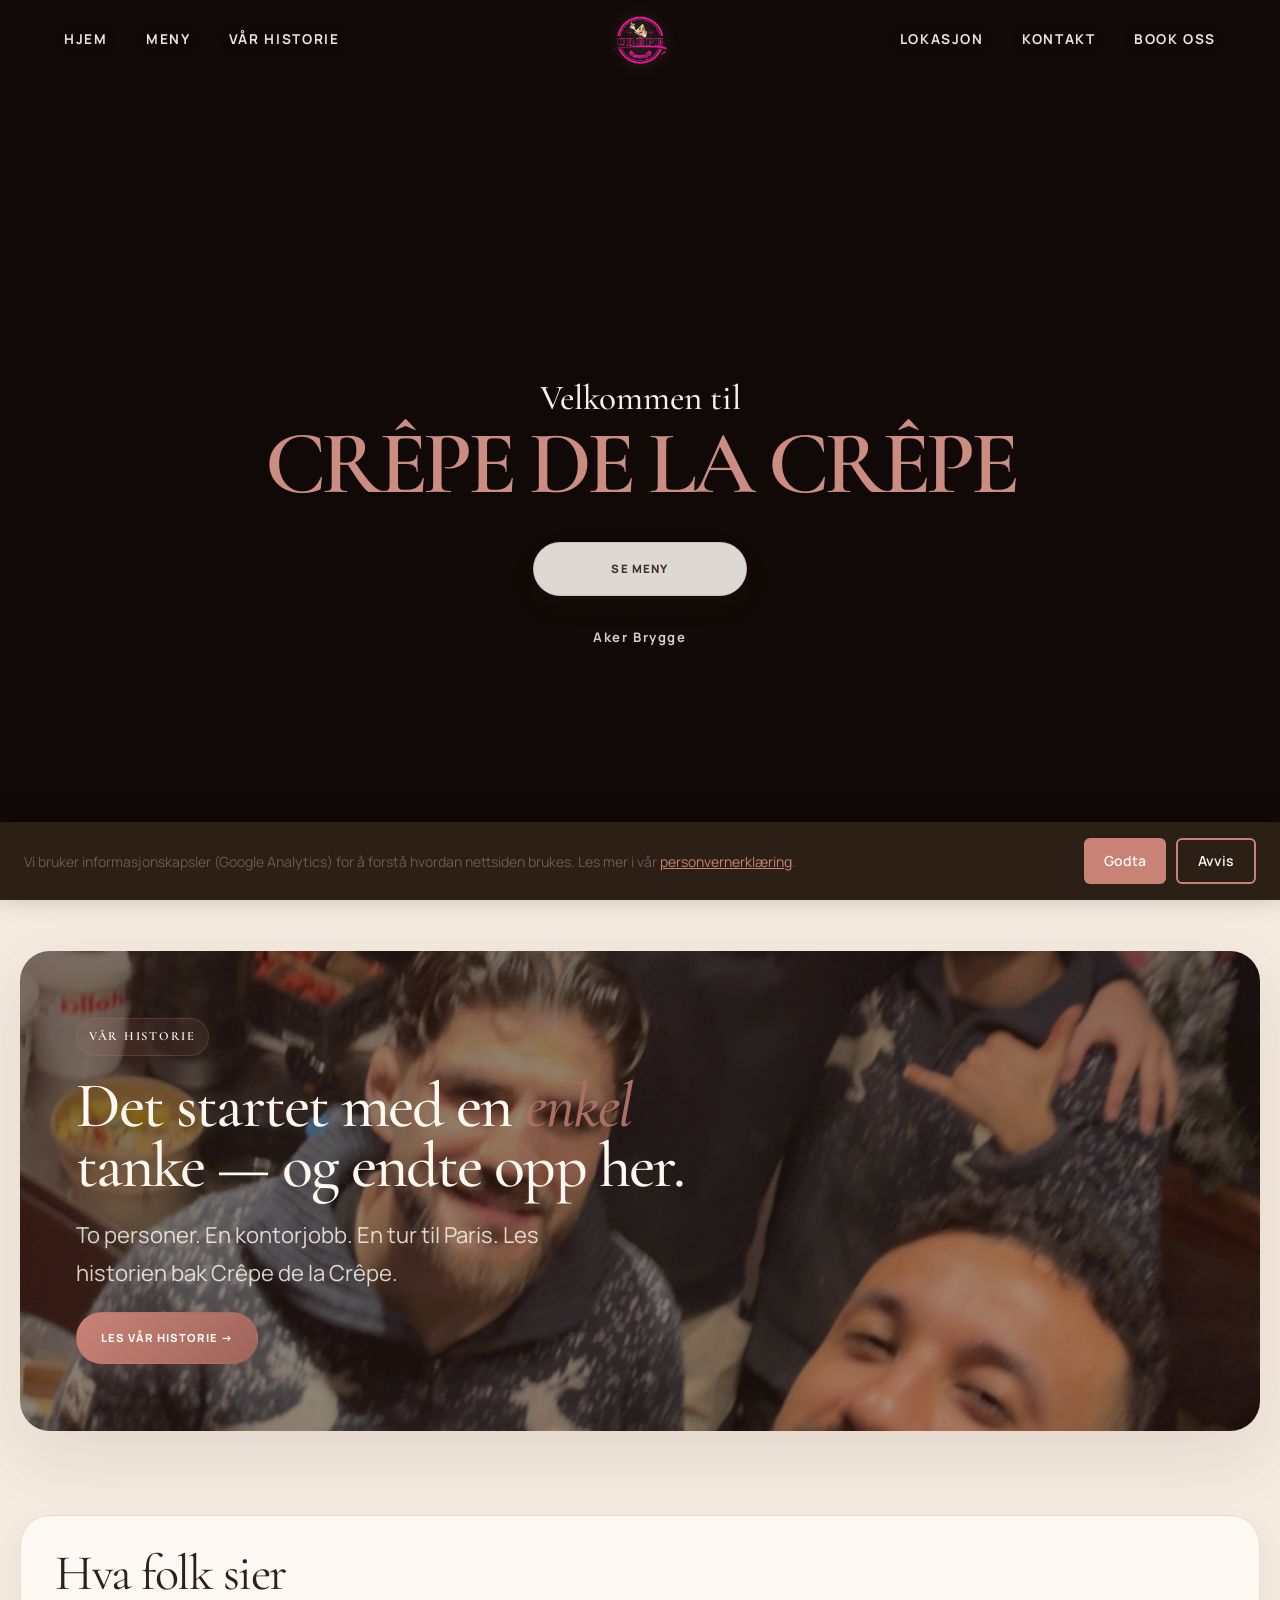
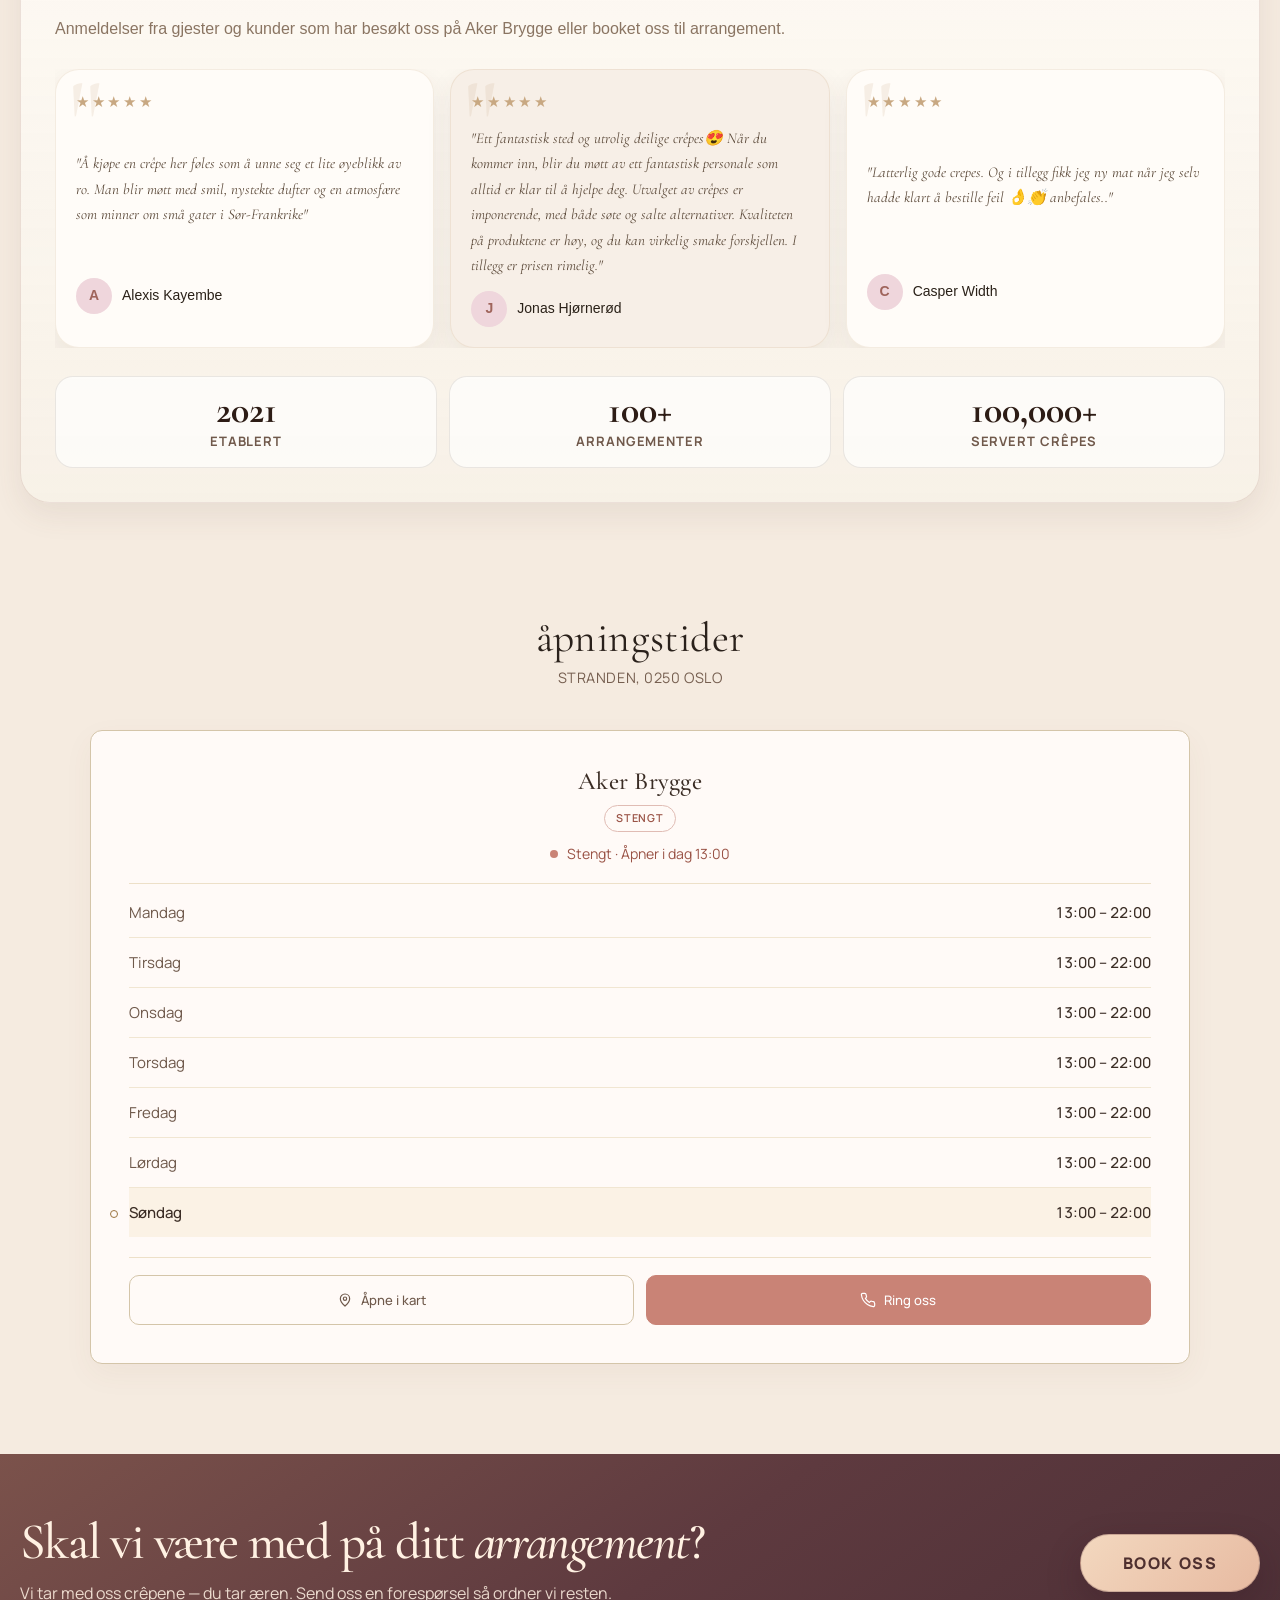
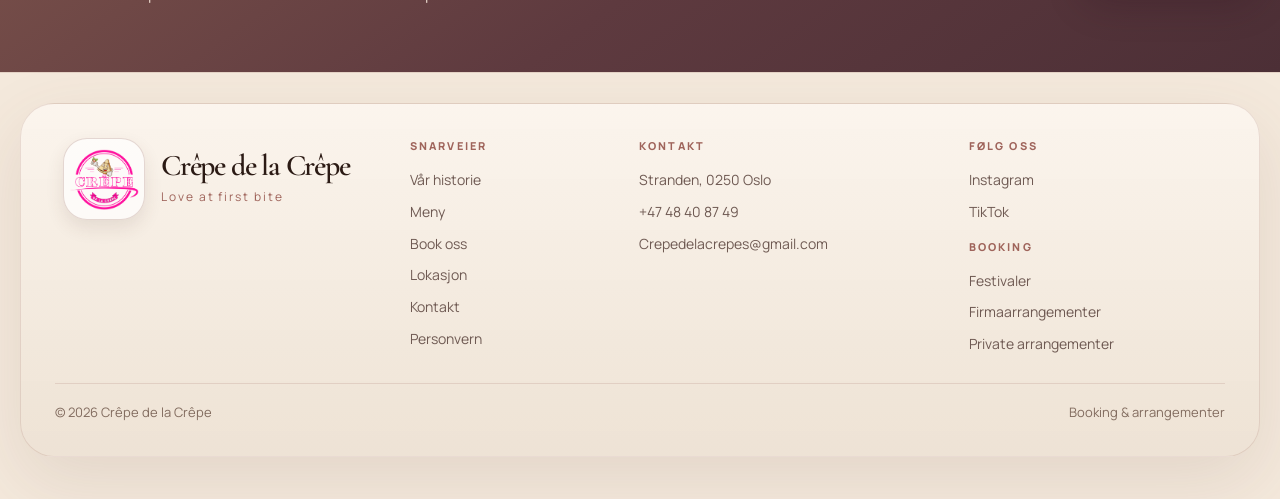
==== commit 82ff9dd2: "Bring over hours-card design improvements from #228 Ports the visual work from #228 onto current mai" ====
--- a/index.html
+++ b/index.html
@@ -1093,8 +1093,8 @@
       {
         "@type": "OpeningHoursSpecification",
         "dayOfWeek": ["Monday","Tuesday","Wednesday","Thursday","Friday","Saturday","Sunday"],
-        "opens": "11:00",
-        "closes": "21:00"
+        "opens": "13:00",
+        "closes": "22:00"
       }
     ],
     "sameAs": [
@@ -1220,7 +1220,7 @@
 <style>
 /* Scoped: alle klasser starter med .cdlc-hours */
 .cdlc-hours {
-  padding: clamp(3rem, 6vw, 4.5rem) 1.5rem;
+  padding: clamp(1.5rem, 3.5vw, 2.5rem) 1.5rem clamp(3rem, 6vw, 4.5rem);
   color: #3f3128;
 }
 .cdlc-hours *,
@@ -1241,8 +1241,8 @@
   letter-spacing: 0.01em;
 }
 .cdlc-hours__title em {
-  color: #d4a853;
-  font-style: italic;
+  color: #2a211b;
+  font-style: normal;
 }
 .cdlc-hours__subtitle {
   font-family: 'Manrope', sans-serif;
@@ -1258,13 +1258,49 @@
   display: grid;
   grid-template-columns: minmax(0, 1fr);
   gap: 1.5rem;
-  max-width: 680px;
+  max-width: 1100px;
   margin: 0 auto;
   align-items: stretch;
 }
 @media (min-width: 1024px) {
   .cdlc-hours {
     padding-inline: clamp(1.25rem, 3vw, 2.2rem);
+  }
+}
+
+/* Desktop: single location card given room to breathe */
+@media (min-width: 820px) {
+  .cdlc-hours__card {
+    padding: clamp(2.5rem, 4vw, 3.5rem) clamp(2.5rem, 5vw, 4rem);
+  }
+  .cdlc-hours__card-header {
+    flex-direction: column;
+    justify-content: center;
+    gap: 0.85rem;
+  }
+  .cdlc-hours__card-name {
+    font-size: clamp(2rem, 3vw, 2.5rem);
+  }
+  .cdlc-hours__status {
+    justify-content: center;
+    margin: 1rem 0 1.7rem;
+    font-size: 0.98rem;
+  }
+  .cdlc-hours__table td {
+    font-size: 1.12rem;
+    padding: 1.05rem 0;
+  }
+  .cdlc-hours__day {
+    padding-left: 1.6rem;
+  }
+  .cdlc-hours__card-actions {
+    grid-template-columns: repeat(2, minmax(0, auto));
+    justify-content: center;
+    margin-top: 1.9rem;
+  }
+  .cdlc-hours__btn {
+    padding: 0.95rem 2rem;
+    font-size: 0.9rem;
   }
 }
 @media (max-width: 780px) {
@@ -1412,6 +1448,9 @@
   color: #3b2d25;
   font-weight: 500;
 }
+.cdlc-hours--today td {
+  background: rgba(212, 168, 83, 0.11);
+}
 
 /* Card actions (two outlined buttons side-by-side) */
 .cdlc-hours__card-actions {
@@ -1426,6 +1465,7 @@
   display: inline-flex;
   align-items: center;
   justify-content: center;
+  gap: 0.5rem;
   padding: 0.85rem 1rem;
   border: 1px solid #d4c5a9;
   border-radius: 10px;
@@ -1437,10 +1477,23 @@
   text-decoration: none;
   transition: background 0.2s ease, color 0.2s ease, border-color 0.2s ease;
 }
+.cdlc-hours__btn svg {
+  flex-shrink: 0;
+}
 .cdlc-hours__btn:hover {
   background: #f7efdf;
   color: #3b2d25;
   border-color: #c2ae87;
+}
+.cdlc-hours__btn--primary {
+  background: var(--accent);
+  border-color: var(--accent);
+  color: #fff;
+}
+.cdlc-hours__btn--primary:hover {
+  background: var(--accent-2);
+  border-color: var(--accent-2);
+  color: #fff;
 }
 
 /* Aker Brygge coming-soon content */
@@ -1476,8 +1529,14 @@
         <tr data-day="0" data-open="780" data-close="1320"><td class="cdlc-hours__day">Søndag</td><td class="cdlc-hours__time">13:00 – 22:00</td></tr>
       </table>
       <div class="cdlc-hours__card-actions">
-        <a class="cdlc-hours__btn" href="https://www.google.com/maps?q=Aker+Brygge+Oslo" target="_blank" rel="noopener noreferrer">Åpne i kart</a>
-        <a class="cdlc-hours__btn" href="tel:+4748408749">Ring oss</a>
+        <a class="cdlc-hours__btn" href="https://www.google.com/maps?q=Aker+Brygge+Oslo" target="_blank" rel="noopener noreferrer">
+          <svg width="16" height="16" viewBox="0 0 24 24" fill="none" stroke="currentColor" stroke-width="1.8" stroke-linecap="round" stroke-linejoin="round" aria-hidden="true"><path d="M12 21s-7-6.2-7-11a7 7 0 0 1 14 0c0 4.8-7 11-7 11z"/><circle cx="12" cy="10" r="2.5"/></svg>
+          Åpne i kart
+        </a>
+        <a class="cdlc-hours__btn cdlc-hours__btn--primary" href="tel:+4748408749">
+          <svg width="16" height="16" viewBox="0 0 24 24" fill="none" stroke="currentColor" stroke-width="1.8" stroke-linecap="round" stroke-linejoin="round" aria-hidden="true"><path d="M22 16.9v3a2 2 0 0 1-2.2 2 19.8 19.8 0 0 1-8.6-3.1 19.5 19.5 0 0 1-6-6A19.8 19.8 0 0 1 2.1 4.2 2 2 0 0 1 4.1 2h3a2 2 0 0 1 2 1.7c.1.9.3 1.8.6 2.6a2 2 0 0 1-.5 2.1L8.1 9.6a16 16 0 0 0 6 6l1.2-1.2a2 2 0 0 1 2.1-.5c.8.3 1.7.5 2.6.6a2 2 0 0 1 1.7 2z"/></svg>
+          Ring oss
+        </a>
       </div>
     </div>
 
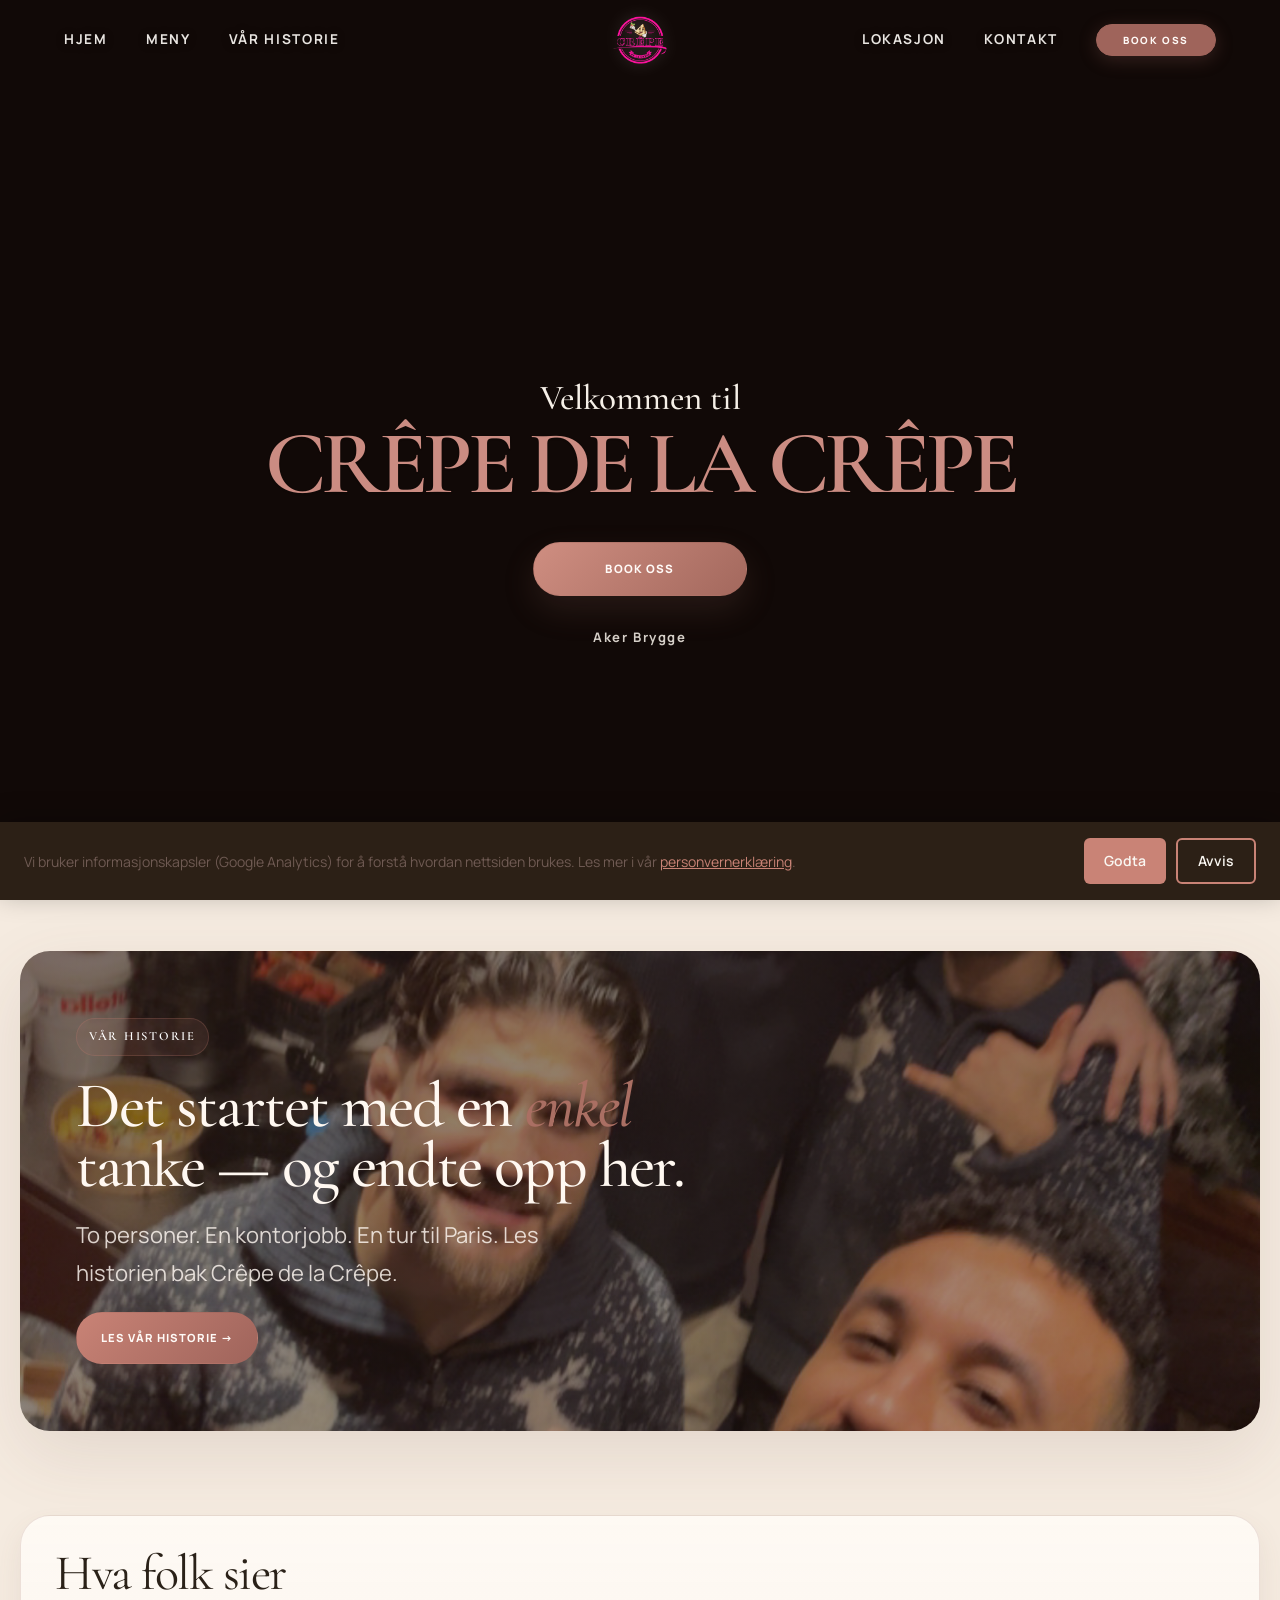
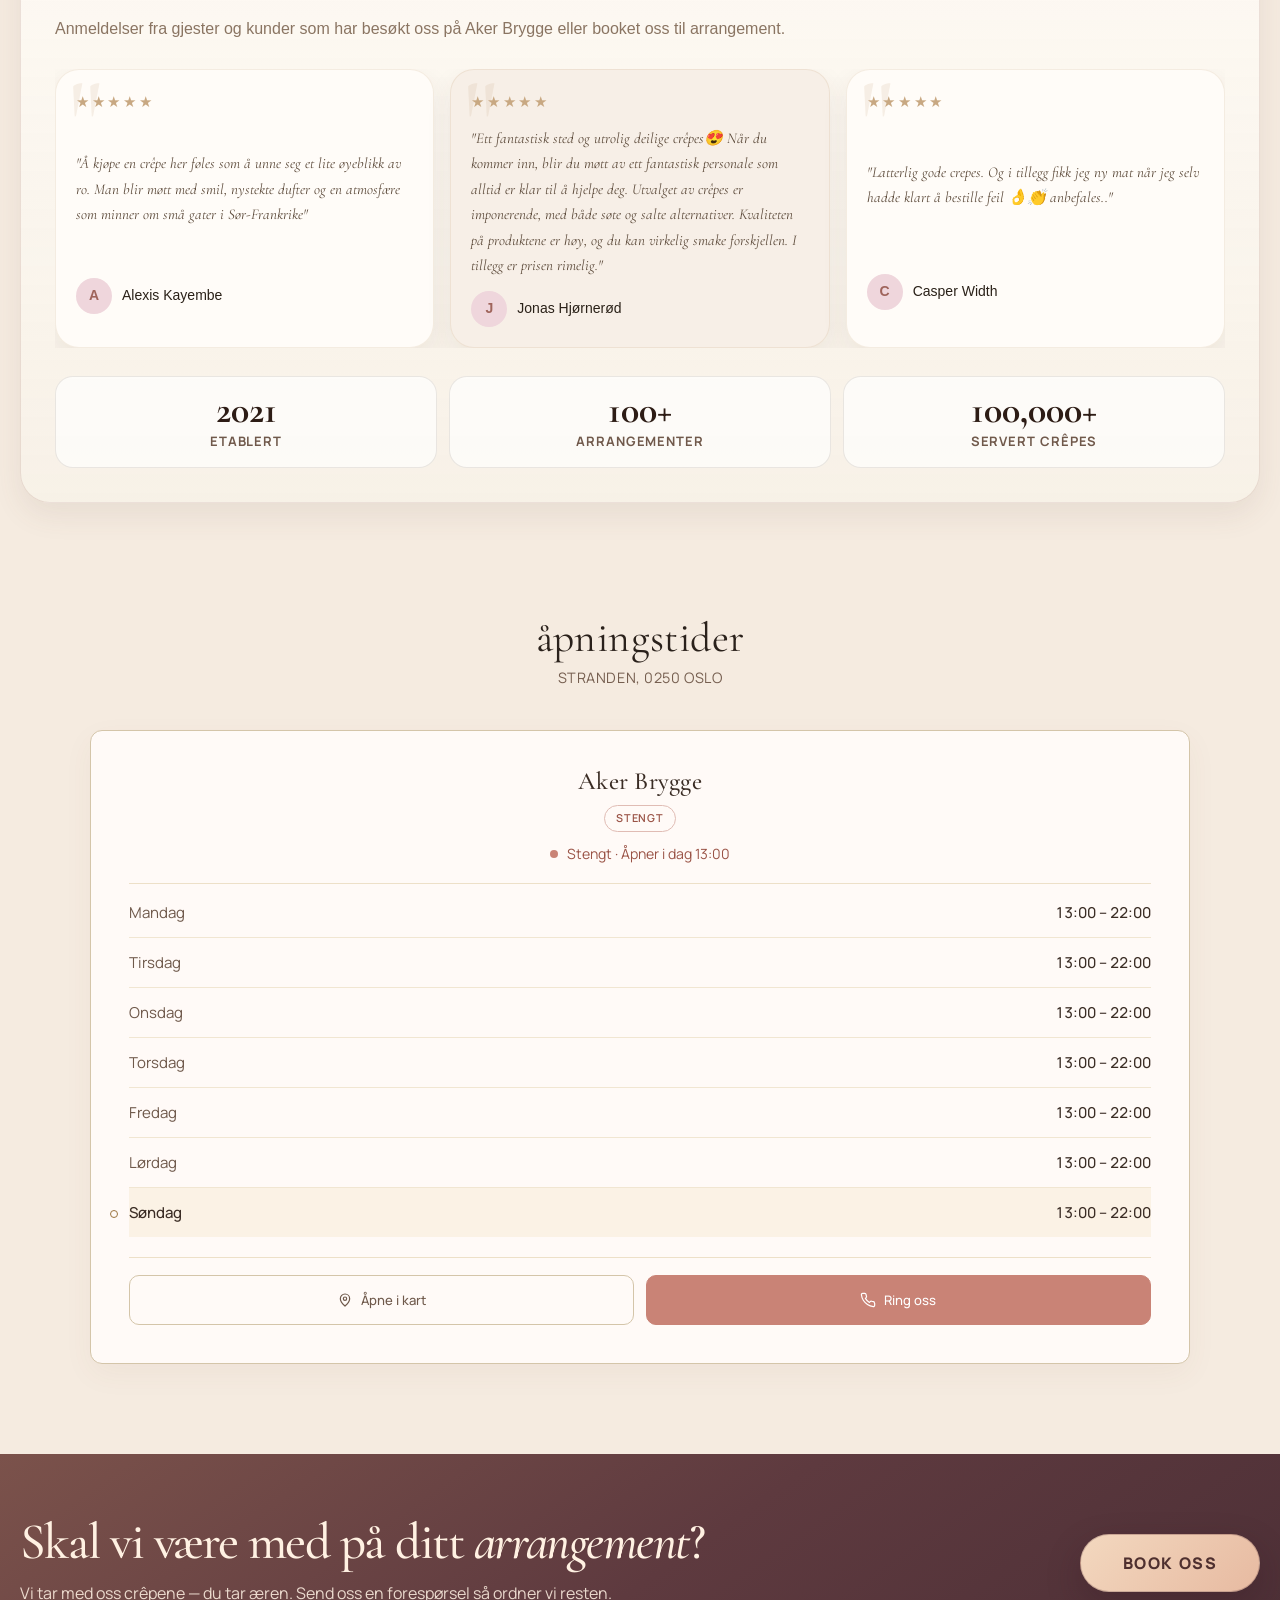
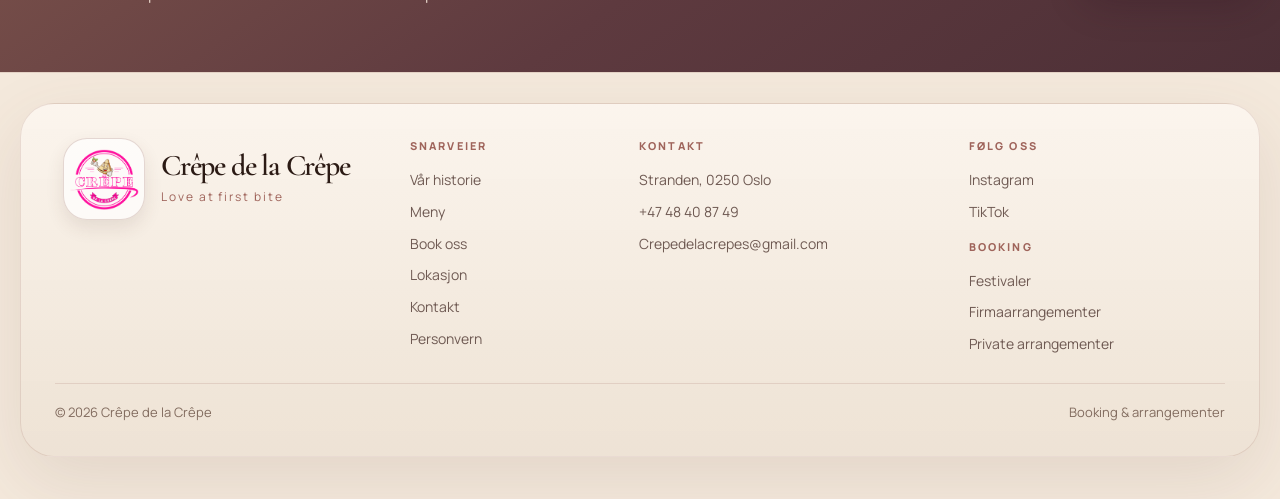
==== commit 8b529fe1: "Point the main CTAs at booking instead of the menu Commit B of the conversion plan. Visible changes," ====
--- a/index.html
+++ b/index.html
@@ -1149,7 +1149,7 @@
         </h1>
 
         <div class="hero-actions">
-          <a class="btn btn-secondary" href="./meny.html">Se meny</a>
+          <a class="btn btn-primary" href="./book-oss.html" data-cta="home_hero">Book oss</a>
         </div>
 
         <p class="hero-location" aria-label="Aker Brygge">
@@ -1615,7 +1615,7 @@
             <p>Vi tar med oss crêpene — du tar æren. Send oss en forespørsel så ordner vi resten.</p>
           </div>
           <div style="display:flex; gap:10px; flex-wrap:wrap;">
-          <a class="btn btn-primary" href="/book-oss.html">Book oss</a>
+          <a class="btn btn-primary" href="/book-oss.html" data-cta="home_strip">Book oss</a>
           </div>
         </div>
       </div>
@@ -1644,7 +1644,7 @@
             <div class="footer-links">
               <a href="./historie.html">Vår historie</a>
               <a href="./meny.html">Meny</a>
-              <a href="./book-oss.html">Book oss</a>
+              <a href="./book-oss.html" data-cta="footer">Book oss</a>
               <a href="#lokasjon">Lokasjon</a>
               <a href="#kontakt">Kontakt</a>
               <a href="./personvern.html">Personvern</a>
--- a/navbar.css
+++ b/navbar.css
@@ -274,9 +274,23 @@
     transform:  translateY(0);
   }
 
-  /* Hide in-navbar CTA on desktop — replaced by the floating CTA */
+  /* På mobil ligger knappen på en mørk navbar, der den kremhvite fyllingen
+     gir god kontrast. På desktop ligger navbaren enten gjennomsiktig over
+     lyse sider eller på en kremfarget stripe — der ville samme knapp blitt
+     usynlig (1.03:1). Snu den: dyp flamingo med kremtekst gir 4.56:1 og
+     består AA. Fargen er den samme som .btn-primary bruker ellers. */
   .site-nav__cta {
-    display: none;
+    background:   #9f645b;
+    color:        #fffaf7;
+    border-color: #9f645b;
+    box-shadow:   0 4px 18px rgba(159, 100, 91, 0.26);
+  }
+
+  .site-nav__cta:hover {
+    background:   #8a564e;
+    border-color: #8a564e;
+    opacity:      1;
+    box-shadow:   0 7px 26px rgba(159, 100, 91, 0.34);
   }
 
   /* ── Desktop nav link base ── */
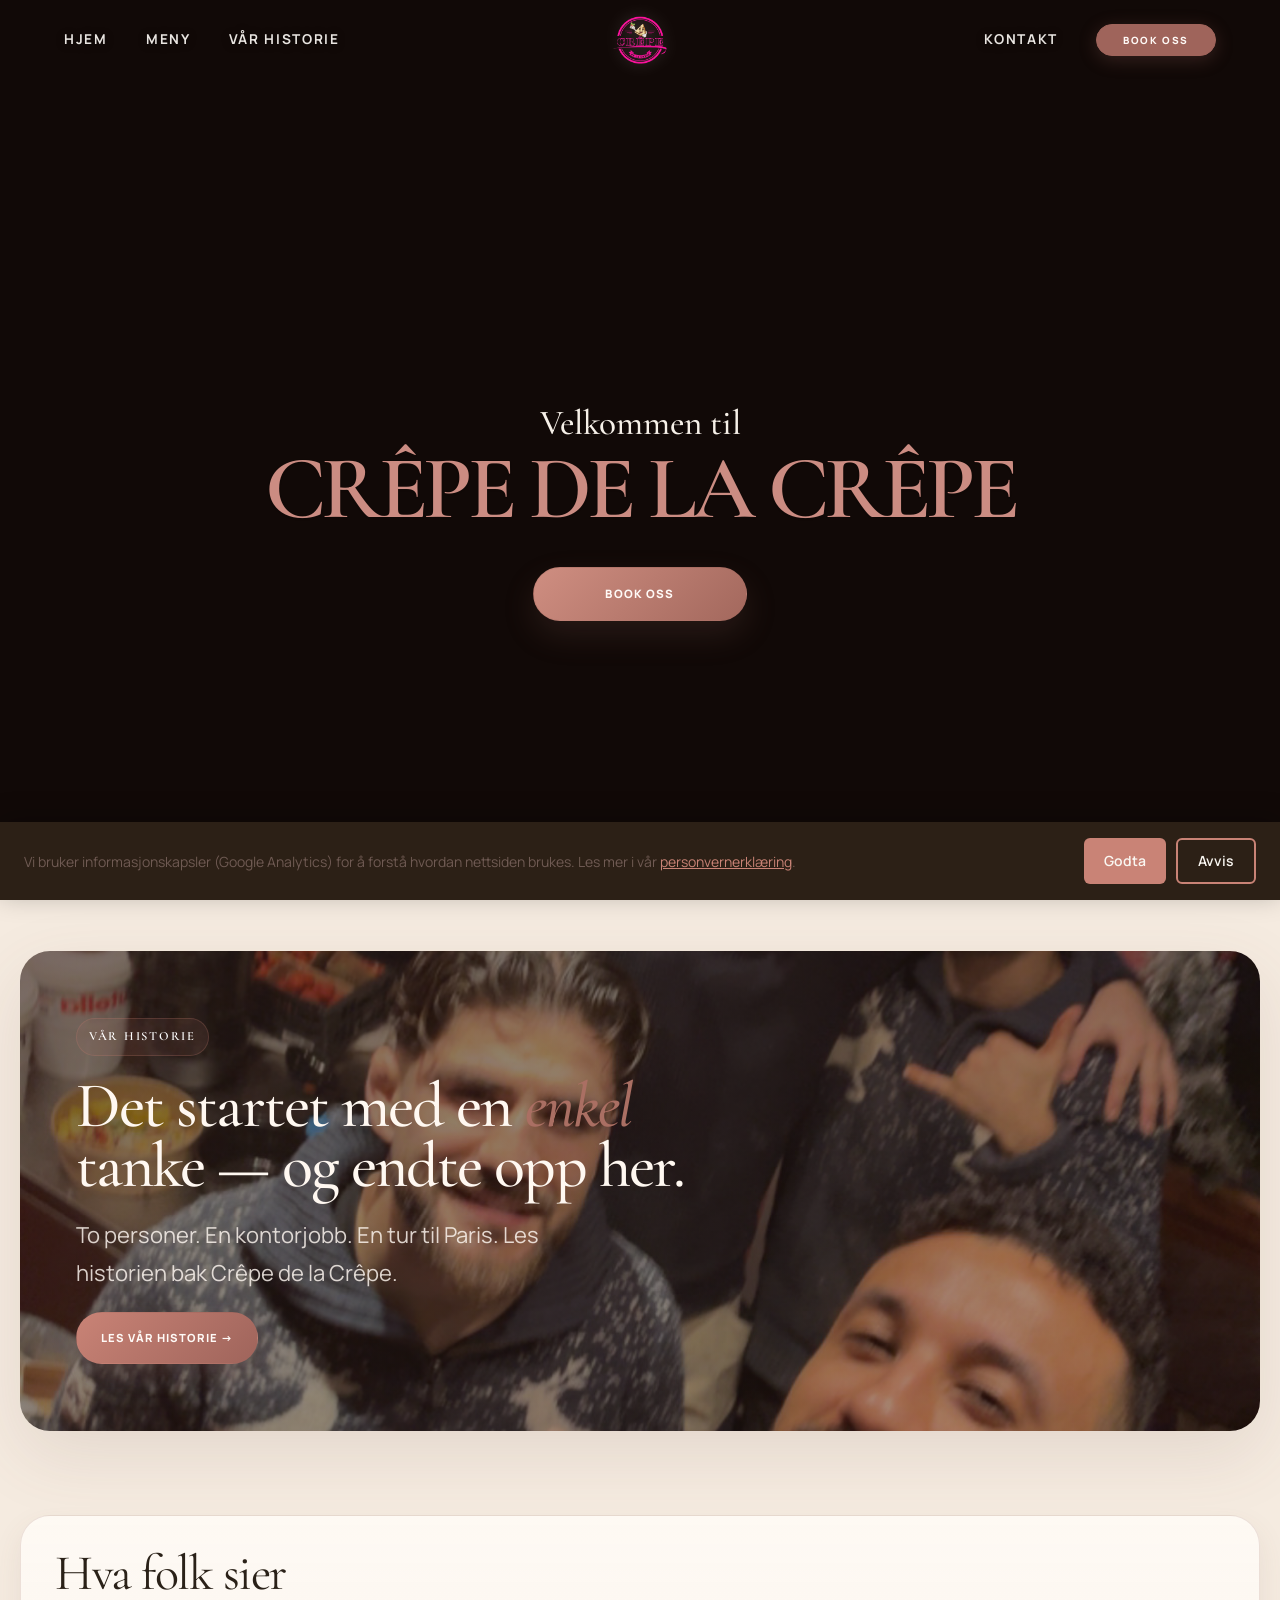
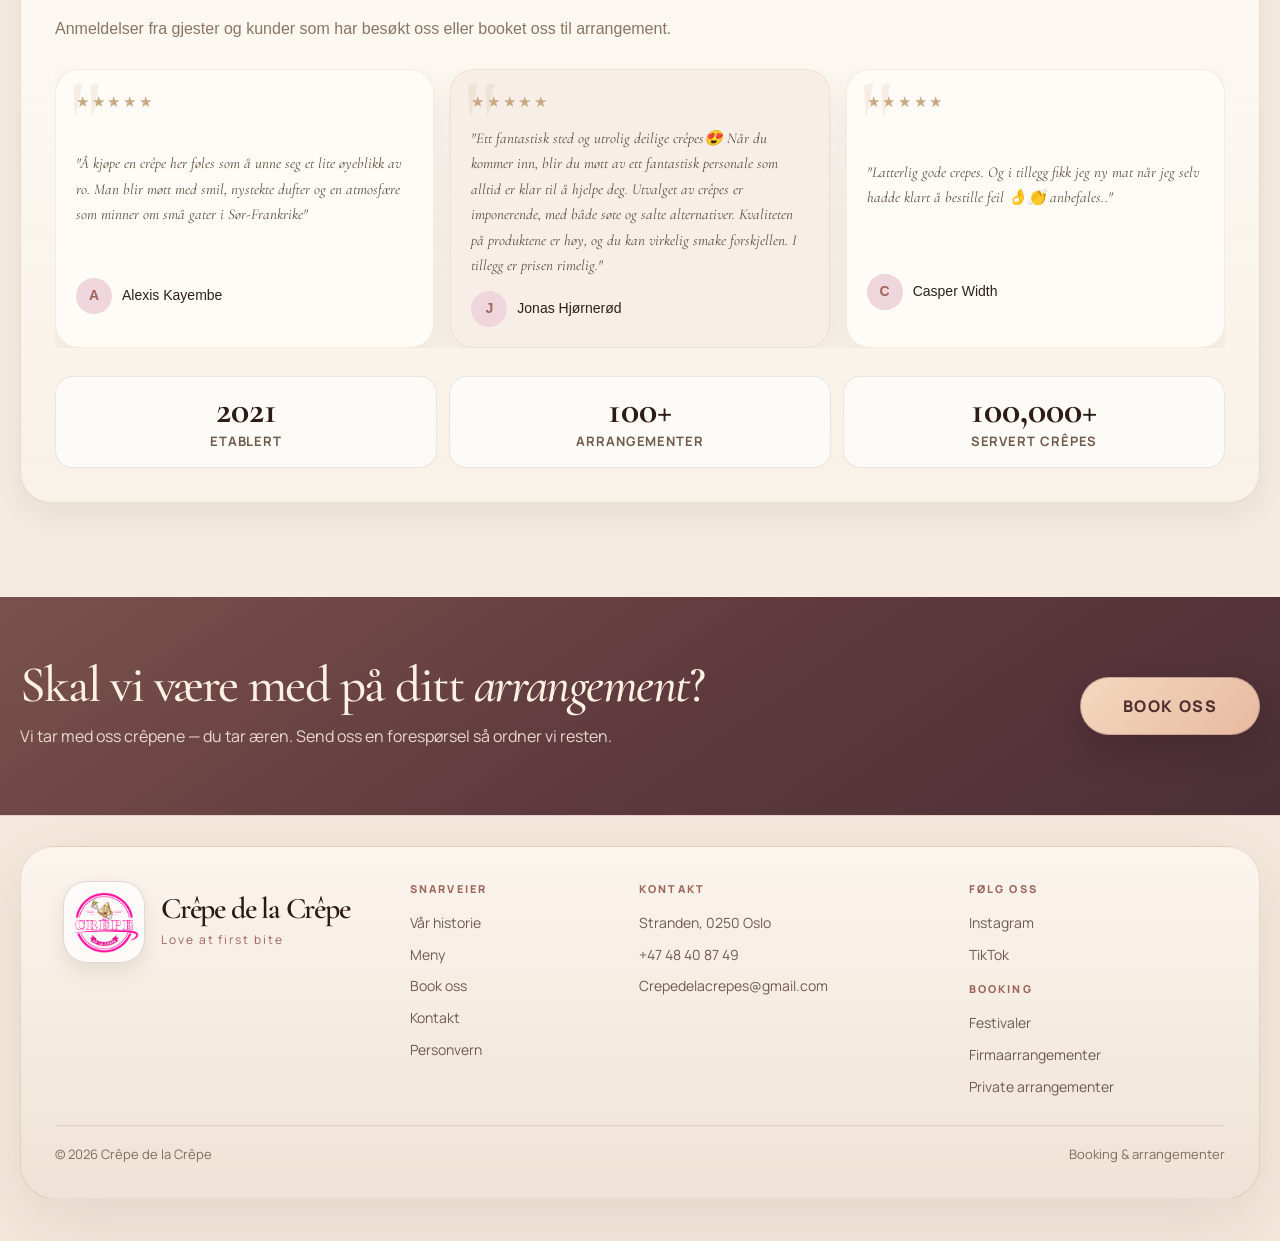
==== commit 16ce31e1: "Fjern Aker Brygge-lokasjonen fra nettsiden Perioden på Aker Brygge er over, så alt som sier at vi er" ====
--- a/index.html
+++ b/index.html
@@ -344,44 +344,6 @@
       box-shadow: 0 10px 24px rgba(92, 64, 56, 0.08);
     }
 
-    .hero-location {
-      margin: 18px 0 0;
-      font-size: 0.82rem;
-      letter-spacing: 0.12em;
-      color: rgba(246, 240, 232, 0.86);
-      font-weight: 700;
-      opacity: 0;
-      transform: translateY(14px);
-      animation: heroFadeUp 0.6s ease-out 0.6s forwards;
-      position: relative;
-      z-index: 1;
-      display: inline-flex;
-      align-items: center;
-      justify-content: center;
-      gap: 0.44em;
-      line-height: 1.2;
-      text-align: center;
-      white-space: nowrap;
-    }
-
-    .hero-location-line {
-      display: inline-block;
-      white-space: nowrap;
-    }
-
-    .hero-location-separator {
-      display: inline-block;
-      transform: translateY(-0.02em);
-    }
-
-
-    @media (max-width: 460px) {
-      .hero-location {
-        white-space: normal;
-        flex-wrap: wrap;
-      }
-    }
-
     @keyframes heroFadeUp {
       from {
         opacity: 0;
@@ -913,16 +875,6 @@
         width: 100%;
         flex: 1 1 100%;
         min-height: 48px;
-      }
-
-      .hero-location {
-        font-size: 0.72rem;
-        letter-spacing: 0.1em;
-        gap: 0.35em;
-      }
-
-      .hero-location-line {
-        white-space: nowrap;
       }
 
       .footer-shell {
@@ -1089,14 +1041,6 @@
     },
     "servesCuisine": ["French", "Crêpes", "Street Food"],
     "priceRange": "kr",
-    "openingHoursSpecification": [
-      {
-        "@type": "OpeningHoursSpecification",
-        "dayOfWeek": ["Monday","Tuesday","Wednesday","Thursday","Friday","Saturday","Sunday"],
-        "opens": "13:00",
-        "closes": "22:00"
-      }
-    ],
     "sameAs": [
       "https://www.instagram.com/crepe_delacrepe/",
       "https://www.tiktok.com/@crepe_delacrepe"
@@ -1151,10 +1095,6 @@
         <div class="hero-actions">
           <a class="btn btn-primary" href="./book-oss.html" data-cta="home_hero">Book oss</a>
         </div>
-
-        <p class="hero-location" aria-label="Aker Brygge">
-          <span class="hero-location-line">Aker Brygge</span>
-        </p>
       </div>
     </section>
 
@@ -1175,7 +1115,7 @@
       <div class="container">
         <div class="social-proof-shell">
           <h2>Hva folk sier</h2>
-          <p class="social-proof-subtitle">Anmeldelser fra gjester og kunder som har besøkt oss på Aker Brygge eller booket oss til arrangement.</p>
+          <p class="social-proof-subtitle">Anmeldelser fra gjester og kunder som har besøkt oss eller booket oss til arrangement.</p>
 
           <div class="testimonial-carousel" id="testimonialCarousel">
             <div class="testimonial-viewport">
@@ -1214,398 +1154,6 @@
         </div>
       </div>
     </section>
-
-    <!-- ===== ÅPNINGSTIDER SEKSJON START ===== -->
-<section class="cdlc-hours" id="lokasjon">
-<style>
-/* Scoped: alle klasser starter med .cdlc-hours */
-.cdlc-hours {
-  padding: clamp(1.5rem, 3.5vw, 2.5rem) 1.5rem clamp(3rem, 6vw, 4.5rem);
-  color: #3f3128;
-}
-.cdlc-hours *,
-.cdlc-hours *::before,
-.cdlc-hours *::after {
-  box-sizing: border-box;
-}
-.cdlc-hours__heading {
-  text-align: center;
-  margin-bottom: 2.4rem;
-}
-.cdlc-hours__title {
-  margin: 0;
-  font-family: 'Cormorant Garamond', serif;
-  font-size: clamp(1.8rem, 4vw, 2.6rem);
-  font-weight: 400;
-  color: #3a2c24;
-  letter-spacing: 0.01em;
-}
-.cdlc-hours__title em {
-  color: #2a211b;
-  font-style: normal;
-}
-.cdlc-hours__subtitle {
-  font-family: 'Manrope', sans-serif;
-  font-size: 0.9rem;
-  color: #765f50;
-  margin: 0.45rem 0 0;
-  letter-spacing: 0.04em;
-  text-transform: uppercase;
-}
-
-/* Grid */
-.cdlc-hours__grid {
-  display: grid;
-  grid-template-columns: minmax(0, 1fr);
-  gap: 1.5rem;
-  max-width: 1100px;
-  margin: 0 auto;
-  align-items: stretch;
-}
-@media (min-width: 1024px) {
-  .cdlc-hours {
-    padding-inline: clamp(1.25rem, 3vw, 2.2rem);
-  }
-}
-
-/* Desktop: single location card given room to breathe */
-@media (min-width: 820px) {
-  .cdlc-hours__card {
-    padding: clamp(2.5rem, 4vw, 3.5rem) clamp(2.5rem, 5vw, 4rem);
-  }
-  .cdlc-hours__card-header {
-    flex-direction: column;
-    justify-content: center;
-    gap: 0.85rem;
-  }
-  .cdlc-hours__card-name {
-    font-size: clamp(2rem, 3vw, 2.5rem);
-  }
-  .cdlc-hours__status {
-    justify-content: center;
-    margin: 1rem 0 1.7rem;
-    font-size: 0.98rem;
-  }
-  .cdlc-hours__table td {
-    font-size: 1.12rem;
-    padding: 1.05rem 0;
-  }
-  .cdlc-hours__day {
-    padding-left: 1.6rem;
-  }
-  .cdlc-hours__card-actions {
-    grid-template-columns: repeat(2, minmax(0, auto));
-    justify-content: center;
-    margin-top: 1.9rem;
-  }
-  .cdlc-hours__btn {
-    padding: 0.95rem 2rem;
-    font-size: 0.9rem;
-  }
-}
-@media (max-width: 780px) {
-  .cdlc-hours__grid {
-    grid-template-columns: 1fr;
-    gap: 1.25rem;
-  }
-  .cdlc-hours {
-    padding: 3rem 1rem 3.5rem;
-  }
-}
-
-/* Card */
-.cdlc-hours__card {
-  background: #fffaf7;
-  border: 1px solid #d4c5a9;
-  border-radius: 12px;
-  padding: clamp(1.75rem, 3vw, 2.5rem);
-  display: flex;
-  flex-direction: column;
-  min-height: 100%;
-  box-shadow: 0 10px 30px rgba(120, 85, 60, 0.05);
-}
-.cdlc-hours__card-header {
-  display: flex;
-  align-items: center;
-  justify-content: space-between;
-  gap: 0.75rem;
-  flex-wrap: wrap;
-}
-.cdlc-hours__card-name {
-  font-family: 'Cormorant Garamond', serif;
-  font-size: 1.55rem;
-  font-weight: 500;
-  color: #3a2c24;
-  margin: 0;
-  letter-spacing: 0.01em;
-}
-
-/* Badges (outlined pill) */
-.cdlc-hours__badge {
-  display: inline-flex;
-  align-items: center;
-  padding: 0.38em 0.95em;
-  border-radius: 999px;
-  border: 1px solid transparent;
-  background: transparent;
-  font-family: 'Manrope', sans-serif;
-  font-size: 0.68rem;
-  font-weight: 600;
-  letter-spacing: 0.09em;
-  text-transform: uppercase;
-  white-space: nowrap;
-}
-.cdlc-hours__badge--open {
-  color: #5a7a4a;
-  border-color: #b9d1a2;
-}
-.cdlc-hours__badge--closed {
-  color: #9a5346;
-  border-color: #e0bcb4;
-}
-
-/* Status line */
-.cdlc-hours__status {
-  display: flex;
-  align-items: center;
-  gap: 0.55rem;
-  margin: 0.7rem 0 1.15rem;
-  font-family: 'Manrope', sans-serif;
-  font-size: 0.88rem;
-  color: #5a7a4a;
-}
-.cdlc-hours__status-dot {
-  width: 8px;
-  height: 8px;
-  border-radius: 50%;
-  background: #7ba55d;
-  flex-shrink: 0;
-}
-.cdlc-hours__status--closed {
-  color: #9a5346;
-}
-.cdlc-hours__status--closed .cdlc-hours__status-dot {
-  background: #c98376;
-}
-
-/* Divider */
-.cdlc-hours__divider {
-  height: 1px;
-  background: #ede0c8;
-  margin: 0 0 0.25rem;
-}
-
-/* Hours table */
-.cdlc-hours__table {
-  width: 100%;
-  border-collapse: collapse;
-  flex: 1;
-}
-.cdlc-hours__table tr {
-  border-bottom: 1px solid #f1e6d2;
-}
-.cdlc-hours__table tr:last-child {
-  border-bottom: none;
-}
-.cdlc-hours__table td {
-  padding: 0.8rem 0;
-  font-family: 'Manrope', sans-serif;
-  font-size: 0.94rem;
-}
-.cdlc-hours__day {
-  color: #6f594b;
-  font-weight: 400;
-  position: relative;
-  padding-left: 1.2rem;
-  width: 50%;
-}
-.cdlc-hours__time {
-  text-align: right;
-  color: #3b2d25;
-  font-weight: 500;
-  font-variant-numeric: tabular-nums;
-}
-.cdlc-hours__time--closed {
-  font-style: italic;
-  color: #8a6f5e;
-  font-weight: 400;
-}
-
-/* Today indicator (small circle to the left of day name) */
-.cdlc-hours--today .cdlc-hours__day::before {
-  content: '';
-  display: inline-block;
-  width: 8px;
-  height: 8px;
-  border-radius: 50%;
-  border: 1.5px solid #9b7440;
-  background: transparent;
-  vertical-align: middle;
-  margin-left: -1.2rem;
-  margin-right: calc(1.2rem - 8px);
-}
-.cdlc-hours--today .cdlc-hours__day {
-  color: #3b2d25;
-  font-weight: 500;
-}
-.cdlc-hours--today td {
-  background: rgba(212, 168, 83, 0.11);
-}
-
-/* Card actions (two outlined buttons side-by-side) */
-.cdlc-hours__card-actions {
-  display: grid;
-  grid-template-columns: 1fr 1fr;
-  gap: 0.75rem;
-  margin-top: 1.25rem;
-  padding-top: 1.1rem;
-  border-top: 1px solid #ede0c8;
-}
-.cdlc-hours__btn {
-  display: inline-flex;
-  align-items: center;
-  justify-content: center;
-  gap: 0.5rem;
-  padding: 0.85rem 1rem;
-  border: 1px solid #d4c5a9;
-  border-radius: 10px;
-  background: transparent;
-  color: #6f594b;
-  font-family: 'Manrope', sans-serif;
-  font-size: 0.82rem;
-  font-weight: 500;
-  text-decoration: none;
-  transition: background 0.2s ease, color 0.2s ease, border-color 0.2s ease;
-}
-.cdlc-hours__btn svg {
-  flex-shrink: 0;
-}
-.cdlc-hours__btn:hover {
-  background: #f7efdf;
-  color: #3b2d25;
-  border-color: #c2ae87;
-}
-.cdlc-hours__btn--primary {
-  background: var(--accent);
-  border-color: var(--accent);
-  color: #fff;
-}
-.cdlc-hours__btn--primary:hover {
-  background: var(--accent-2);
-  border-color: var(--accent-2);
-  color: #fff;
-}
-
-/* Aker Brygge coming-soon content */
-
-
-</style>
-
-  <div class="cdlc-hours__heading">
-    <h2 class="cdlc-hours__title"><em>åpningstider</em></h2>
-    <p class="cdlc-hours__subtitle">Stranden, 0250 Oslo</p>
-  </div>
-
-  <div class="cdlc-hours__grid">
-
-    <!-- AKER BRYGGE -->
-    <div class="cdlc-hours__card">
-      <div class="cdlc-hours__card-header">
-        <h3 class="cdlc-hours__card-name">Aker Brygge</h3>
-        <span class="cdlc-hours__badge cdlc-hours__badge--open" id="cdlc-aker-badge">Åpent nå</span>
-      </div>
-      <div class="cdlc-hours__status" id="cdlc-aker-status">
-        <span class="cdlc-hours__status-dot"></span>
-        <span class="cdlc-hours__status-text">Åpent nå · Stenger 22:00</span>
-      </div>
-      <div class="cdlc-hours__divider"></div>
-      <table class="cdlc-hours__table" id="cdlc-aker-table">
-        <tr data-day="1" data-open="780" data-close="1320"><td class="cdlc-hours__day">Mandag</td><td class="cdlc-hours__time">13:00 – 22:00</td></tr>
-        <tr data-day="2" data-open="780" data-close="1320"><td class="cdlc-hours__day">Tirsdag</td><td class="cdlc-hours__time">13:00 – 22:00</td></tr>
-        <tr data-day="3" data-open="780" data-close="1320"><td class="cdlc-hours__day">Onsdag</td><td class="cdlc-hours__time">13:00 – 22:00</td></tr>
-        <tr data-day="4" data-open="780" data-close="1320"><td class="cdlc-hours__day">Torsdag</td><td class="cdlc-hours__time">13:00 – 22:00</td></tr>
-        <tr data-day="5" data-open="780" data-close="1320"><td class="cdlc-hours__day">Fredag</td><td class="cdlc-hours__time">13:00 – 22:00</td></tr>
-        <tr data-day="6" data-open="780" data-close="1320"><td class="cdlc-hours__day">Lørdag</td><td class="cdlc-hours__time">13:00 – 22:00</td></tr>
-        <tr data-day="0" data-open="780" data-close="1320"><td class="cdlc-hours__day">Søndag</td><td class="cdlc-hours__time">13:00 – 22:00</td></tr>
-      </table>
-      <div class="cdlc-hours__card-actions">
-        <a class="cdlc-hours__btn" href="https://www.google.com/maps?q=Aker+Brygge+Oslo" target="_blank" rel="noopener noreferrer">
-          <svg width="16" height="16" viewBox="0 0 24 24" fill="none" stroke="currentColor" stroke-width="1.8" stroke-linecap="round" stroke-linejoin="round" aria-hidden="true"><path d="M12 21s-7-6.2-7-11a7 7 0 0 1 14 0c0 4.8-7 11-7 11z"/><circle cx="12" cy="10" r="2.5"/></svg>
-          Åpne i kart
-        </a>
-        <a class="cdlc-hours__btn cdlc-hours__btn--primary" href="tel:+4748408749">
-          <svg width="16" height="16" viewBox="0 0 24 24" fill="none" stroke="currentColor" stroke-width="1.8" stroke-linecap="round" stroke-linejoin="round" aria-hidden="true"><path d="M22 16.9v3a2 2 0 0 1-2.2 2 19.8 19.8 0 0 1-8.6-3.1 19.5 19.5 0 0 1-6-6A19.8 19.8 0 0 1 2.1 4.2 2 2 0 0 1 4.1 2h3a2 2 0 0 1 2 1.7c.1.9.3 1.8.6 2.6a2 2 0 0 1-.5 2.1L8.1 9.6a16 16 0 0 0 6 6l1.2-1.2a2 2 0 0 1 2.1-.5c.8.3 1.7.5 2.6.6a2 2 0 0 1 1.7 2z"/></svg>
-          Ring oss
-        </a>
-      </div>
-    </div>
-
-  </div>
-
-
-<script>
-(function() {
-  var now = new Date();
-  var osloTime = now.toLocaleString('en-GB', { timeZone: 'Europe/Oslo', hour12: false });
-  var osloParts = osloTime.split(', ');
-  var osloDateParts = osloParts[0].split('/');
-  var osloTimeParts = osloParts[1].split(':');
-  var osloDate = new Date(osloDateParts[2], osloDateParts[1] - 1, osloDateParts[0], osloTimeParts[0], osloTimeParts[1], osloTimeParts[2]);
-  var today = osloDate.getDay();
-  var mins = osloDate.getHours() * 60 + osloDate.getMinutes();
-
-  var rows = document.querySelectorAll('#cdlc-aker-table tr[data-day]');
-  var todayRow = null;
-  for (var i = 0; i < rows.length; i++) {
-    if (parseInt(rows[i].getAttribute('data-day'), 10) === today) {
-      rows[i].classList.add('cdlc-hours--today');
-      todayRow = rows[i];
-    }
-  }
-
-  var badge = document.getElementById('cdlc-aker-badge');
-  var status = document.getElementById('cdlc-aker-status');
-  var statusText = status.querySelector('.cdlc-hours__status-text');
-
-  var openMin = todayRow && todayRow.getAttribute('data-open')
-    ? parseInt(todayRow.getAttribute('data-open'), 10) : null;
-  var closeMin = todayRow && todayRow.getAttribute('data-close')
-    ? parseInt(todayRow.getAttribute('data-close'), 10) : null;
-  var isOpen = openMin !== null && mins >= openMin && mins < closeMin;
-
-  function fmt(m) {
-    var h = Math.floor(m / 60);
-    var mm = m % 60;
-    return (h < 10 ? '0' + h : h) + ':' + (mm < 10 ? '0' + mm : mm);
-  }
-
-  if (isOpen) {
-    badge.textContent = 'Åpent nå';
-    badge.className = 'cdlc-hours__badge cdlc-hours__badge--open';
-    statusText.textContent = 'Åpent nå · Stenger ' + fmt(closeMin);
-  } else {
-    badge.textContent = 'Stengt';
-    badge.className = 'cdlc-hours__badge cdlc-hours__badge--closed';
-    status.classList.add('cdlc-hours__status--closed');
-    var dayNames = ['søndag', 'mandag', 'tirsdag', 'onsdag', 'torsdag', 'fredag', 'lørdag'];
-    if (openMin !== null && mins < openMin) {
-      statusText.textContent = 'Stengt · Åpner i dag ' + fmt(openMin);
-    } else {
-      for (var j = 1; j <= 7; j++) {
-        var d = (today + j) % 7;
-        var nextRow = document.querySelector('#cdlc-aker-table tr[data-day="' + d + '"][data-open]');
-        if (nextRow) {
-          var label = (j === 1) ? 'i morgen' : dayNames[d];
-          statusText.textContent = 'Stengt · Åpner ' + label + ' ' + fmt(parseInt(nextRow.getAttribute('data-open'), 10));
-          break;
-        }
-      }
-    }
-  }
-})();
-</script>
-</section>
-<!-- ===== ÅPNINGSTIDER SEKSJON SLUTT ===== -->
 
     <section class="booking-cta-strip" aria-label="Book oss call to action">
       <div class="container">
@@ -1645,7 +1193,6 @@
               <a href="./historie.html">Vår historie</a>
               <a href="./meny.html">Meny</a>
               <a href="./book-oss.html" data-cta="footer">Book oss</a>
-              <a href="#lokasjon">Lokasjon</a>
               <a href="#kontakt">Kontakt</a>
               <a href="./personvern.html">Personvern</a>
             </div>
